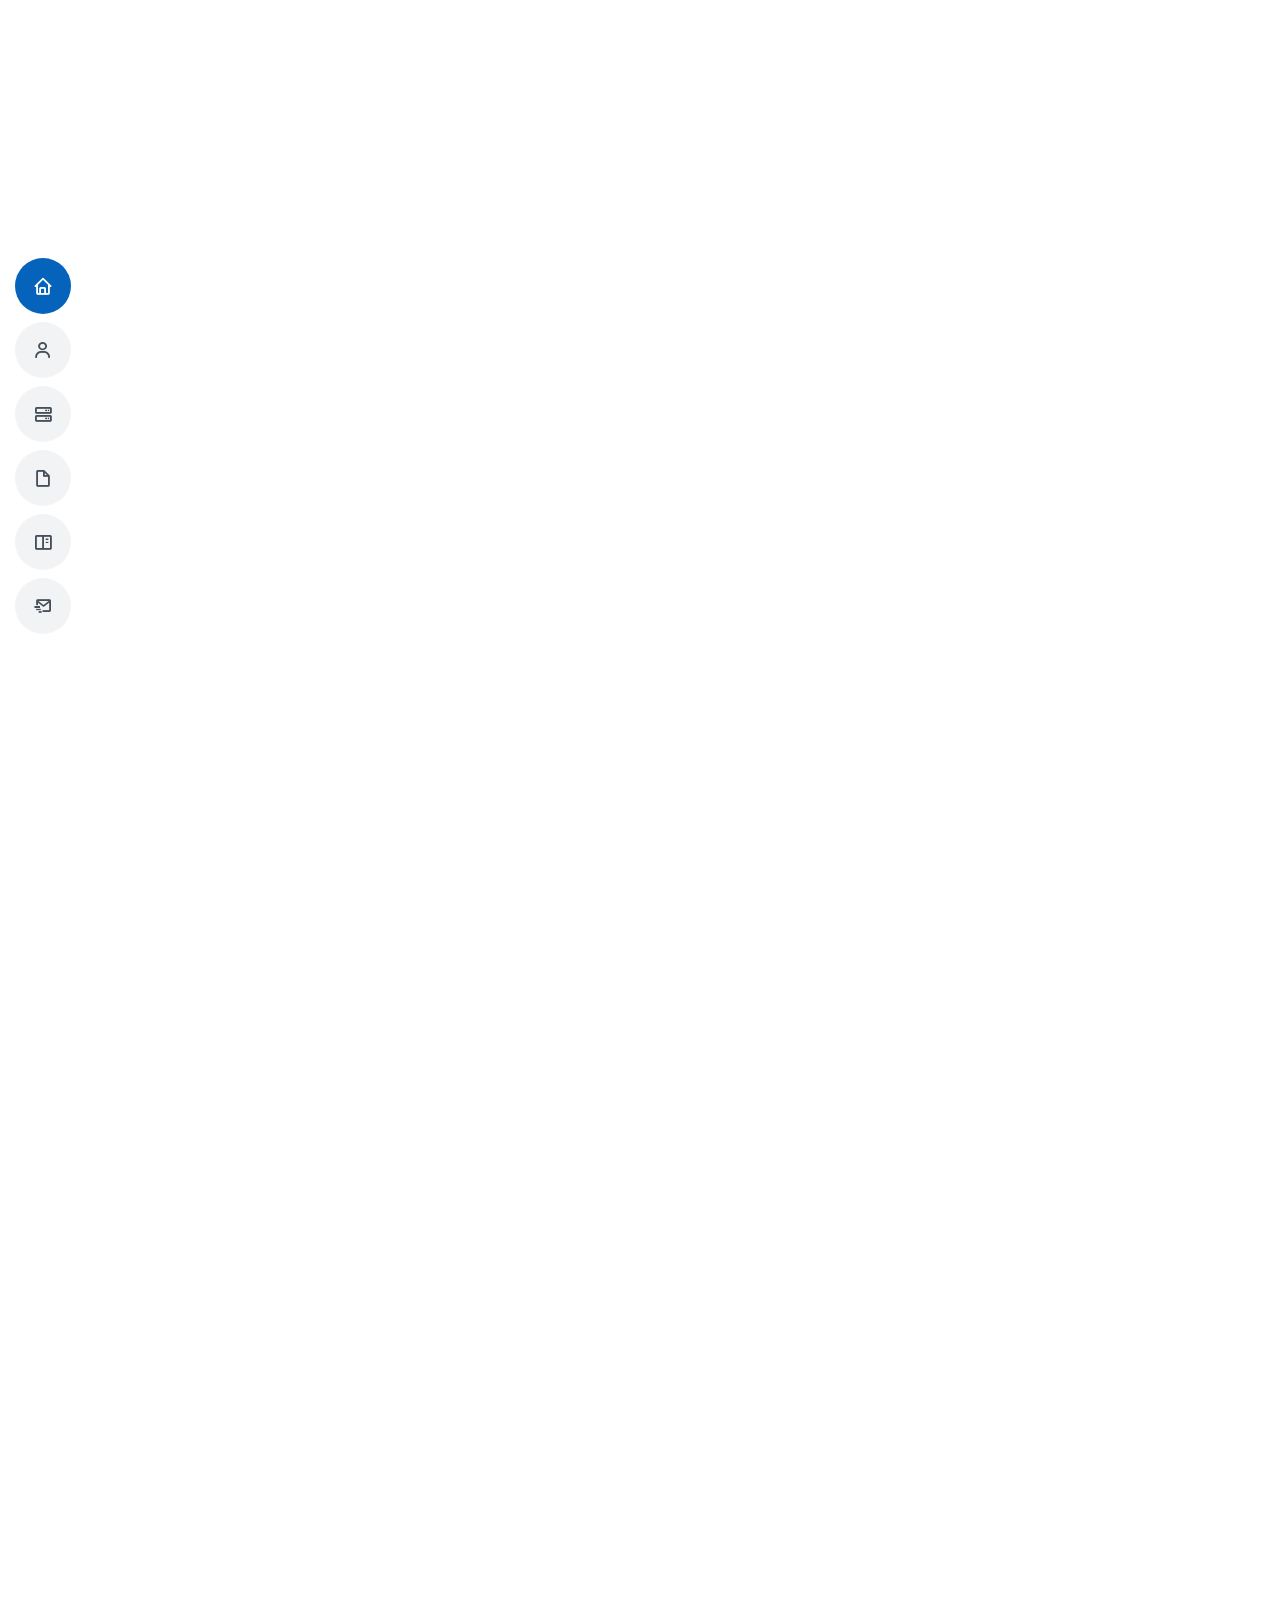
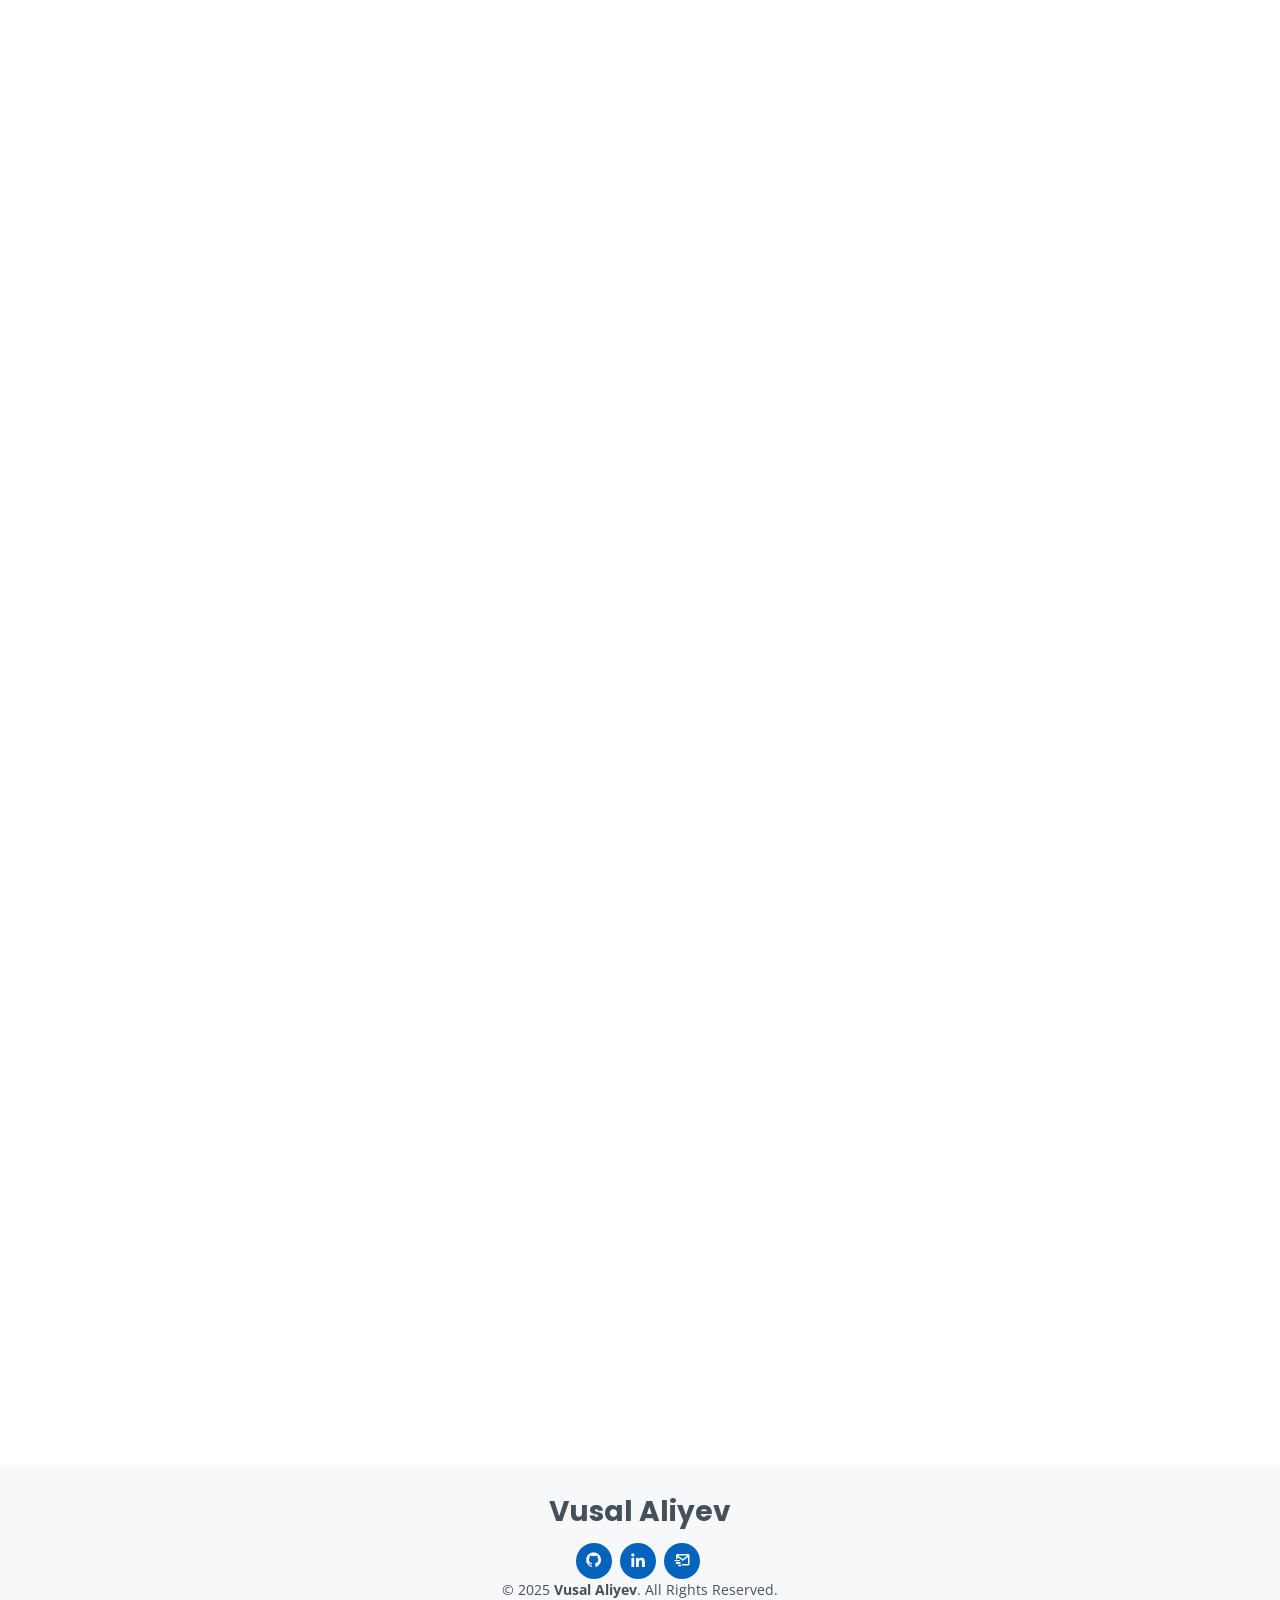
==== index.html @ 76541139 "prjocets added" ====
<!DOCTYPE html>
<html lang="en">

<head>
  <meta charset="utf-8" />
  <meta name="viewport" content="width=device-width, initial-scale=1" />

  <title>Vusal Aliyev — Portfolio</title>
  <meta name="description" content="Personal portfolio of Vusal Aliyev: projects, skills, resume, and contact." />
  <meta name="keywords" content="Portfolio, Data Analyst, Power BI, Python, SQL, Bamberg" />

  <!-- Open Graph -->
  <meta property="og:title" content="Vusal Aliyev — Portfolio" />
  <meta property="og:description" content="Projects, skills, resume & contact." />
  <meta property="og:type" content="website" />
  <meta property="og:url" content="https://aliyev-vusal.github.io/" />
  <meta property="og:image" content="assets/img/og-image.png" />

  <!-- Favicons -->
  <link rel="icon" href="assets/img/favicon-32x32.png" type="image/png">

  <!-- Google Fonts -->
  <link
    href="https://fonts.googleapis.com/css2?family=Open+Sans:wght@300;400;600;700&family=Raleway:wght@400;600;700&family=Poppins:wght@400;600;700&display=swap"
    rel="stylesheet">

  <!-- Vendor CSS (CDN) -->
  <link rel="stylesheet" href="https://cdn.jsdelivr.net/npm/bootstrap@4.6.2/dist/css/bootstrap.min.css">
  <link rel="stylesheet" href="https://cdn.jsdelivr.net/npm/boxicons@2.1.4/css/boxicons.min.css">
  <link rel="stylesheet" href="https://cdn.jsdelivr.net/npm/aos@2.3.4/dist/aos.css">
  <script src="https://code.iconify.design/2/2.1.0/iconify.min.js"></script>

  <!-- Main CSS -->
  <link rel="stylesheet" href="assets/css/style.css">
</head>

<body>

  <!-- Mobile nav toggle -->
  <button type="button" class="mobile-nav-toggle d-xl-none" aria-label="Toggle navigation">
    <i class="bx bx-menu"></i>
  </button>

  <!-- Header -->
  <header id="header" class="d-flex flex-column justify-content-center">
    <nav class="nav-menu">
      <ul>
        <li class="active"><a href="#hero"><i class="bx bx-home"></i><span>Home</span></a></li>
        <li><a href="#about"><i class="bx bx-user"></i><span>About</span></a></li>
        <li><a href="#skills"><i class="bx bx-server"></i><span>Skills</span></a></li>
        <li><a href="#resume"><i class="bx bx-file-blank"></i><span>Resume</span></a></li>
        <li><a href="#projects"><i class="bx bx-book-content"></i><span>Projects</span></a></li>
        <li><a href="#contact"><i class="bx bx-mail-send"></i><span>Contact</span></a></li>
      </ul>
    </nav>
  </header>

  <!-- Hero -->
  <section id="hero" class="d-flex flex-column justify-content-center">
    <div class="container" data-aos="zoom-in" data-aos-delay="40">
      <h1>Vusal Aliyev</h1>
      <p><span class="typed" data-typed-items="Data Analyst, BI Developer, Data Engineering"></span></p>

      <div class="social-links">
        <a href="https://github.com/aliyev-vusal" target="_blank" rel="noopener" class="github" aria-label="GitHub">
          <i class="bx bxl-github"></i>
        </a>
        <a href="https://www.linkedin.com/in/vusal-aliyev2/" target="_blank" rel="noopener" class="linkedin"
          aria-label="LinkedIn">
          <i class="bx bxl-linkedin"></i>
        </a>
        <a href="mailto:vusal.aliyev2@outlook.com" class="gmail" aria-label="Email">
          <i class="bx bx-mail-send"></i>
        </a>

        <!-- ResearchGate via Iconify -->
        <a href="https://www.researchgate.net/profile/Vusal-Aliyev-2" target="_blank" rel="noopener"
          class="researchgate" aria-label="ResearchGate">
          <span class="iconify-inline" data-icon="fa-brands:researchgate" data-width="24" data-height="24"></span>
        </a>
      </div>

      <!-- 
      <div class="mt-4">
        <a href="assets/doc/CV-Vusal_Aliyev.pdf" class="btn btn-outline-primary mb-2 rounded-pill" target="_blank" rel="noopener">
          <i class="bx bxs-download"></i> Download Resume
        </a>
      </div>
      -->
    </div>
  </section>

  <main id="main">

    <!-- About -->
    <section id="about" class="about">
      <div class="container" data-aos="fade-up">
        <div class="section-title">
          <h2>About</h2>
        </div>

        <div class="row mt-md-5">
          <div class="col-lg-4">
            <img src="assets/img/profile.png" class="img-fluid img-thumbnail shadow-lg" alt="Profile photo"
              loading="lazy">
          </div>

          <div class="col-lg-8 pt-4 pt-lg-0 content">
            <h3>BI & Data Engineer / Analyst</h3>
            <p class="mt-3">
              Solution-oriented data professional with experience across BI engineering, data engineering, and
              analytics. Skilled in designing data models, building automated ETL/ELT pipelines, and developing scalable
              lakehouse architectures using Microsoft Fabric (Lakehouse, Dataflows, Pipelines). Proficient in Power BI,
              SQL, and Python, with strong knowledge of IoT concepts and system connectivity. Adept at integrating
              operational and IoT data into unified analytical environments and transforming complex datasets into
              actionable insights. Strong communication skills in German and English.
            </p>

            <div class="row mt-3">
              <div class="col-lg-6">
                <ul>
                  <li><i class="bx bx-right-arrow"></i><strong>Email:</strong> <a
                      href="mailto:vusal.aliyev2@outlook.com">vusal.aliyev2@outlook.com</a></li>
                  <li><i class="bx bx-right-arrow"></i><strong>Website:</strong> <a
                      href="https://aliyev-vusal.github.io" target="_blank" rel="noopener">aliyev-vusal.github.io</a>
                  </li>
                  <li><i class="bx bx-right-arrow"></i><strong>LinkedIn:</strong> <a
                      href="https://www.linkedin.com/in/vusal-aliyev2/" target="_blank"
                      rel="noopener">linkedin.com/in/vusal-aliyev2</a></li>
                </ul>
              </div>
              <div class="col-lg-6">
                <ul>
                  <li><i class="bx bx-right-arrow"></i><strong>City:</strong> Bamberg, Germany</li>
                  <li><i class="bx bx-right-arrow"></i><strong>Degree:</strong> M.Sc. International Information Systems
                    Management</li>
                </ul>
              </div>
            </div>

          </div>
        </div>

      </div>
    </section>

    <!-- Skills -->
    <section id="skills" class="skills">
      <div class="container" data-aos="fade-up">
        <div class="section-title">
          <h2>Skills</h2>
        </div>

        <h4 class="mt-4">Programming Languages</h4>
        <div class="skills-grid">
          <div><img src="https://cdn.jsdelivr.net/gh/devicons/devicon/icons/python/python-original.svg" alt="Python">
            <p>Python</p>
          </div>
          <div><img src="assets/img/R.jpeg" alt="R">
            <p>R</p>
          </div>
          <div><img src="https://cdn.jsdelivr.net/gh/devicons/devicon/icons/javascript/javascript-original.svg"
              alt="JavaScript">
            <p>JavaScript</p>
          </div>
          <div><img src="https://cdn.jsdelivr.net/gh/devicons/devicon/icons/html5/html5-original.svg" alt="HTML">
            <p>HTML</p>
          </div>
          <div><img src="https://cdn.jsdelivr.net/gh/devicons/devicon/icons/css3/css3-original.svg" alt="CSS">
            <p>CSS</p>
          </div>
          <div><img src="assets/img/Kusto.svg" alt="KSQL">
            <p>KSQL</p>
          </div>
        </div>

        <h4 class="mt-5">Frameworks &amp; Tools</h4>
        <div class="skills-grid">
          <div><img src="assets/img/Power-BI.png" alt="Power BI">
            <p>Power BI</p>
          </div>
          <div><img src="assets/img/fabric.png" alt="Fabric">
            <p>Microsoft Fabric</p>
          </div>
          <div><img src="assets/img/sql_database.png" alt="sql_database">
            <p>SQL Database</p>
          </div>
          <div><img src="assets/img/Tableau.png" alt="Tableau">
            <p>Tableau</p>
          </div>
          <div><img src="assets/img/Qlik_Logo.svg" alt="Qlik">
            <p>Qlik</p>
          </div>
          <div><img src="assets/img/Apache Airflow.png" alt="Airflow">
            <p>Apache Airflow</p>
          </div>
          <div><img src="assets/img/icons8-apache-spark-48.png" alt="Spark">
            <p>Spark</p>
          </div>
          <div><img src="assets/img/data_factory.png" alt="Data factory">
            <p>Data factory</p>
          </div>
          <div><img src="assets/img/one_lake.png" alt="one lake">
            <p>One Lake</p>
          </div>
          <div><img src="assets/img/data_warehouse.png" alt="data_warehouse">
            <p>Data Warehouse</p>
          </div>
          <div><img src="assets/img/dataflow.png" alt="dataflow">
            <p>Dataflow</p>
          </div>
          <div><img src="assets/img/Excel.png" alt="Excel">
            <p>Excel</p>
          </div>
          <div><img src="assets/img/TYPO3.png" alt="TYPO3">
            <p>TYPO3</p>
          </div>
          <div><img src="assets/img/Visual_Studio_Code.png" alt="VS Code">
            <p>VS Code</p>
          </div>
          <div><img src="https://cdn.jsdelivr.net/gh/devicons/devicon/icons/mysql/mysql-original.svg" alt="MySQL">
            <p>MySQL</p>
          </div>
          <div><img src="assets/img/SSMS_21_icon.png" alt="SSMS">
            <p>SSMS</p>
          </div>
          <div><img src="https://cdn.jsdelivr.net/gh/devicons/devicon/icons/git/git-original.svg" alt="Git">
            <p>Git</p>
          </div>
          <div><img src="https://cdn.jsdelivr.net/gh/devicons/devicon/icons/googlecolab/googlecolab-original.svg"
              alt="Google Colab">
            <p>Google Colab</p>
          </div>
          <div><img src="https://cdn.jsdelivr.net/gh/devicons/devicon/icons/jupyter/jupyter-original.svg"
              alt="Jupyter Notebook">
            <p>Jupyter Notebook</p>
          </div>
          <div><img src="https://cdn.jsdelivr.net/gh/devicons/devicon/icons/numpy/numpy-original.svg" alt="NumPy">
            <p>NumPy</p>
          </div>
          <div><img src="assets/img/docker-logo-blue.png" alt="docker">
            <p>Docker</p>
          </div>
        </div>

        <h4 class="mt-5">Operating Systems</h4>
        <div class="skills-grid">
          <div><img src="https://cdn.jsdelivr.net/gh/devicons/devicon/icons/apple/apple-original.svg" alt="macOS">
            <p>macOS</p>
          </div>
          <div><img src="https://cdn.jsdelivr.net/gh/devicons/devicon/icons/linux/linux-original.svg" alt="Linux">
            <p>Linux</p>
          </div>
          <div><img src="https://cdn.jsdelivr.net/gh/devicons/devicon/icons/windows8/windows8-original.svg"
              alt="Windows">
            <p>Windows</p>
          </div>
        </div>

      </div>
    </section>

    <!-- Resume -->
    <section id="resume" class="resume">
      <div class="container" data-aos="fade-up">
        <div class="section-title">
          <h2>Resume</h2>
        </div>

        <div class="row">

          <!-- Work Experience -->
          <div class="col-lg-6">
            <h3 class="resume-title">Work Experience</h3>

            <div class="resume-item">
              <h4>Industrial Engineering Intern — AKIPAS Project</h4>
              <h5>May 2025 – Present</h5>
              <p class="font-italic">Rogers Corporation (AES – Advanced Electronics Solutions), Eschenbach i.d. OPf,
                Germany</p>
              <ul>
                <li>Working on the research project “AKIPAS – Augmented AI modules for production assistance systems in
                  integrated manufacturing of metallized ceramic substrates for power electronics.”</li>
                <li>Acquired and cleaned data from primary and secondary sources for analytics and AI use cases.</li>
                <li>Built and maintained a DBMS; migrated existing production data into the new system.</li>
                <li>Created dashboards and data evaluations to support production optimization.</li>
                <li>Operationalized process models in a data science context and documented best practices.</li>
                <li>Derived optimization recommendations using statistical methods and presented findings to
                  stakeholders.</li>
              </ul>
            </div>

            <div class="resume-item">
              <h4>Research Assistant</h4>
              <h5>Mar 2023 – Present</h5>
              <p class="font-italic">Otto-Friedrich-Universität Bamberg, Bamberg, Germany</p>
              <ul>
                <li>Supported academic research projects with data analysis.</li>
                <li>Developed and optimized databases to ensure accurate research datasets.</li>
                <li>Applied statistical analysis, data visualization, and process optimization techniques.</li>
                <li>Assisted in preparing academic publications and internal reporting.</li>
                <li>Worked with programming tools (Python, R) and IT project management tasks.</li>
              </ul>
            </div>

            <div class="resume-item">
              <h4>Working Student — Digitalization &amp; IT</h4>
              <h5>Mar 2024 – Mar 2025</h5>
              <p class="font-italic">Schaeffler Technologies, Herzogenaurach, Germany</p>
              <ul>
                <li>Part of the Connectivity &amp; Process Control Solutions team in Industrial Engineering.</li>
                <li>Contributed to digitalization and Industry 4.0 initiatives by integrating IT/OT systems.</li>
                <li>Designed and standardized dashboards using Power BI and Python.</li>
                <li>Improved data management processes and reporting workflows.</li>
                <li>Collaborated with cross-functional teams to implement digital solutions in production.</li>
              </ul>
            </div>

            <div class="resume-item">
              <h4>Working Student — DigiOps for Digital &amp; Automation</h4>
              <h5>Feb 2023 – Mar 2024</h5>
              <p class="font-italic">Siemens Healthineers, Forchheim, Germany</p>
              <ul>
                <li>Supported the DigiOps for Digital &amp; Automation departments (Service Sales &amp; Transformation).
                </li>
                <li>Created dashboards and automated reports using Power BI, Excel (Pivot, VBA), and SAP.</li>
                <li>Performed statistical analyses, variance reports, and ensured data accuracy and quality.</li>
                <li>Applied cloud computing and data integration for production transformation projects.</li>
                <li>Supported agile teams in digital projects, contributing to optimization initiatives.</li>
              </ul>
            </div>

            <div class="resume-item">
              <h4>Data Quality Analyst</h4>
              <h5>Jan 2017 – Oct 2019</h5>
              <p class="font-italic">State Statistical Committee of Azerbaijan Republic, Baku, Azerbaijan</p>
              <ul>
                <li>Collected, validated, and analyzed service statistics data at a national level.</li>
                <li>Designed and maintained databases for reliable statistical reporting.</li>
                <li>Conducted quality assurance and identified inconsistencies in large datasets.</li>
                <li>Prepared statistical reports for government and stakeholders.</li>
                <li>Ensured compliance with international standards of data management and reporting.</li>
              </ul>
            </div>

            <div class="resume-item">
              <h4>Intern</h4>
              <h5>Jun 2015 – Jul 2016</h5>
              <p class="font-italic">Amrahbank, Goranboy District, Azerbaijan</p>
              <ul>
                <li>Assisted in business operations and financial data handling.</li>
                <li>Worked with Temenos T24 banking software for data entry and reporting.</li>
                <li>Supported branch staff in account management and customer service processes.</li>
                <li>Gained initial exposure to financial IT systems and reporting tools.</li>
              </ul>
            </div>
          </div>

          <!-- Education & Certifications -->
          <div class="col-lg-6">
            <h3 class="resume-title">Education</h3>

            <div class="resume-item">
              <h4>M.Sc. International Information Systems Management</h4>
              <h5>Oct 2023 – Oct 2025 (expected)</h5>
              <p class="font-italic">Otto-Friedrich-Universität Bamberg, Germany</p>
              <ul>
                <li>Master’s degree focused on Information Systems, Data Science, and Business Intelligence.</li>
                <li>Skills: Experimental Design, Business Intelligence, Python, R, Optimization, Project Planning, Cloud
                  Computing, Git.</li>
                <li>Developed competencies in Data Science, Project Management, Databases, and Management.</li>
              </ul>
            </div>

            <div class="resume-item">
              <h4>B.Sc. Information Systems</h4>
              <h5>Oct 2021 – Oct 2023</h5>
              <p class="font-italic">Otto-Friedrich-Universität Bamberg, Germany</p>
              <ul>
                <li>Applied knowledge in Databases, Programming, Cloud Computing, and Optimization.</li>
                <li>Strengthened skills in English, Data Analysis, and Project Management.</li>
              </ul>
            </div>

            <div class="resume-item">
              <h4>B.Sc. Economics</h4>
              <h5>Oct 2009 – Jun 2013</h5>
              <p class="font-italic">Azerbaijan State University of Economics (UNEC), Baku, Azerbaijan</p>
              <ul>
                <li>Bachelor’s degree in Economics with a focus on Management and Business Processes.</li>
                <li>Developed foundation in economic analysis, statistics, and organizational management.</li>
              </ul>
            </div>

            <h3 class="resume-title">Certifications</h3>
            <ul class="cert-list">
              <li>
                <a href="https://learn.microsoft.com/en-us/users/aliyevvusalsphzadp2-9647/credentials/9282d54b6d4c7883?ref=https%3A%2F%2Fwww.linkedin.com%2F"
                  target="_blank" rel="noopener">
                  <img src="assets/img/ms_fabric_data_16_color.png" alt="Fabric Data Engineer Associate">
                  Microsoft Certified: Fabric Data Engineer Associate
                  <i class="bx bx-link-external" aria-hidden="true"></i>
                </a>
                <small>Issued Dec 2025 • Credential ID: 9282D54B6D4C7883 • Skills: Microsoft Fabric, Data Engineering,
                  Data Pipelines, ETL, Data Integration, Lakehouse, Data Warehousing, SQL, Big Data, Cloud Data
                  Platforms</small>
              </li>

              <li>
                <a href="https://learn.microsoft.com/api/credentials/share/en-us/AliyevVusalSPHZADP2-9647/B5755D0006DA82F2?sharingId"
                  target="_blank" rel="noopener">
                  <img src="assets/img/Power-BI.png" alt="Microsoft Power BI">
                  Microsoft Certified: Power BI Data Analyst Associate
                  <i class="bx bx-link-external" aria-hidden="true"></i>
                </a>
                <small>Issued Feb 2025 • Credential ID: B5755D0006DA82F2 • Skills: Power BI, Data Analysis, Data
                  Visualization, DAX, Power Query, Data Modeling, Business Intelligence (BI), Dashboard Design,
                  Reporting, KPIs</small>
              </li>

              <li>
                <a href="assets/img/COIN_MIT.png" target="_blank" rel="noopener">
                  <img src="assets/img/MIT.png" alt="MIT">
                  Mindreading with AI — Collaborative Innovation Networks (MIT)
                  <i class="bx bx-link-external" aria-hidden="true"></i>
                </a>
                <small>Issued Aug 2024 • Skills: Project Management, Data Visualization, Statistical Analysis</small>
              </li>

              <li>
                <a href="https://www.linkedin.com/learning/certificates/9d0ba215ceec274bfbbc506a39f2e987028486490db319b8c12f96b65a8b267e?lipi=urn%3Ali%3Apage%3Ad_flagship3_profile_view_base_certifications_details%3BppDLTpEzS0CmPOYWOoq4GQ%3D%3D"
                  target="_blank" rel="noopener">
                  <img src="https://cdn.simpleicons.org/atlassian" alt="Atlassian">
                  Atlassian Agile Project Management — Professional Certificate
                  <i class="bx bx-link-external" aria-hidden="true"></i>
                </a>
                <small>Issued Feb 2025 • Skills: Scrum, Agile Testing, Project Planning, Jira</small>
              </li>

              <li>
                <a href="https://www.linkedin.com/learning/certificates/acb95663f021f99014b0bc1a71b429fe86786bf49c20177e24b1cc5374368e8b"
                  target="_blank" rel="noopener">
                  <img src="https://cdn.simpleicons.org/atlassian" alt="Atlassian">
                  Atlassian IT Service Management (ITSM) — Professional Certificate
                  <i class="bx bx-link-external" aria-hidden="true"></i>
                </a>
                <small>Issued Feb 2025 • Skills: ITSM, Monitoring, Change Management</small>
              </li>

              <li>
                <a href="https://www.linkedin.com/learning/certificates/8e7c91c36be967b4b7b3907fa7486a6794d6b7fba1ac239ffc87f35710486c0a?lipi=urn%3Ali%3Apage%3Ad_flagship3_profile_view_base_certifications_details%3BnkkXS0DzS4%2BBx9Vt7FqKiw%3D%3D"
                  target="_blank" rel="noopener">
                  <img src="https://cdn.simpleicons.org/apacheairflow" alt="Astronomer/Airflow">
                  Data Engineering Foundations — Professional Certificate (Astronomer)
                  <i class="bx bx-link-external" aria-hidden="true"></i>
                </a>
                <small>Issued Feb 2025 • Skills: Data Engineering, SQL, Warehousing, Governance</small>
              </li>

              <li>
                <a href="https://www.linkedin.com/learning/certificates/d27105fcb7ea94899468b8260950bd89610b49480e5d3cbb4405a239720595b9"
                  target="_blank" rel="noopener">
                  <img src="https://cdn.simpleicons.org/docker" alt="Docker">
                  Docker Foundations — Professional Certificate
                  <i class="bx bx-link-external" aria-hidden="true"></i>
                </a>
                <small>Issued Feb 2025 • Skills: Docker Products, Containerization</small>
              </li>

              <li>
                <a href="https://www.linkedin.com/learning/certificates/b5138addabf82b02e50d4fd432c8fc225c0d57a6b444c676f9f7eba396be2a5b?lipi=urn%3Ali%3Apage%3Ad_flagship3_profile_view_base_certifications_details%3B1BfePP6yRCGHVgQv%2FFicIQ%3D%3D"
                  target="_blank" rel="noopener">
                  <img src="https://cdn.simpleicons.org/dbeaver" alt="DBeaver">
                  DBeaver — Certificate of Completion
                  <i class="bx bx-link-external" aria-hidden="true"></i>
                </a>
                <small>Skills: Databases, DBeaver</small>
              </li>

            </ul>

          </div>
        </div>
      </div>
    </section>

    <!-- Projects (UPDATED with sliders) -->
    <section id="projects" class="portfolio">
      <div class="container" data-aos="fade-up">
        <div class="section-title">
          <h2>Projects</h2>
        </div>

        <div class="row portfolio-container" data-aos="fade-up" data-aos-delay="200">

          <!-- Project 1 -->
          <div class="col-lg-4 col-md-6 portfolio-item">
            <div class="portfolio-wrap">

              <div id="project1Carousel" class="carousel slide" data-ride="carousel">
                <div class="carousel-inner">
                  <div class="carousel-item active">
                    <img src="assets/img/Projects_pictures/WIAI_Uberblick.png" class="img-fluid img-thumbnail" alt="WIAI Project image 1"
                      loading="lazy">
                  </div>
                  <div class="carousel-item">
                    <img src="assets/img/Projects_pictures/Studierenden_Entwicklung.png"
                      class="img-fluid img-thumbnail" alt="WIAI Project image 2" loading="lazy">
                  </div>
                   <div class="carousel-item">
                    <img src="assets/img/Projects_pictures/Abschlussanlyse.png"
                      class="img-fluid img-thumbnail" alt="WIAI Project image 2" loading="lazy">
                  </div>
                   <div class="carousel-item">
                    <img src="assets/img/Projects_pictures/Statistischen_Visio.png"
                      class="img-fluid img-thumbnail" alt="WIAI Project image 2" loading="lazy">
                  </div>
                  
                </div>

                <a class="carousel-control-prev" href="#project1Carousel" role="button" data-slide="prev"
                  aria-label="Previous">
                  <span class="carousel-control-prev-icon" aria-hidden="true"></span>
                </a>
                <a class="carousel-control-next" href="#project1Carousel" role="button" data-slide="next"
                  aria-label="Next">
                  <span class="carousel-control-next-icon" aria-hidden="true"></span>
                </a>
              </div>

              <div class="portfolio-info">
                <a href="https://github.com/aliyevvusal" target="_blank" rel="noopener">WIAI Project</a>
                <div class="portfolio-links">
                  <a href="assets/img/Projects_pictures/WIAI_Uberblick.png" title="Preview"><i class="bx bx-plus"></i></a>
                  <a href="assets/img/Projects_pictures/Studierenden_Entwicklung.png" title="Preview"><i class="bx bx-plus"></i></a>
                  <a href="assets/img/Projects_pictures/Abschlussanlyse.png" title="Preview"><i class="bx bx-plus"></i></a>
                  <a href="assets/img/Projects_pictures/Statistischen_Visio.png" title="Preview"><i class="bx bx-plus"></i></a>
                </div>
              </div>

            </div>
          </div>

          <!-- Project 2 (placeholder – şəkilləri dəyiş) -->
          <div class="col-lg-4 col-md-6 portfolio-item">
            <div class="portfolio-wrap">

              <div id="project2Carousel" class="carousel slide" data-ride="carousel">
                <div class="carousel-inner">
                  <div class="carousel-item active">
                    <img src="assets/img/Projects_pictures/AKIPAS_1.png" class="img-fluid img-thumbnail" alt="Project 2 image 1"
                      loading="lazy">
                  </div>
                  <div class="carousel-item">
                    <img src="assets/img/Projects_pictures/AKIPAS_2.png" class="img-fluid img-thumbnail" alt="Project 2 image 2"
                      loading="lazy">
                  </div>
                  <div class="carousel-item">
                    <img src="assets/img/Projects_pictures/AKIPAS_3.png" class="img-fluid img-thumbnail" alt="Project 2 image 3"
                      loading="lazy">
                  </div>
                </div>

                <a class="carousel-control-prev" href="#project2Carousel" role="button" data-slide="prev"
                  aria-label="Previous">
                  <span class="carousel-control-prev-icon" aria-hidden="true"></span>
                </a>
                <a class="carousel-control-next" href="#project2Carousel" role="button" data-slide="next"
                  aria-label="Next">
                  <span class="carousel-control-next-icon" aria-hidden="true"></span>
                </a>
              </div>

              <div class="portfolio-info">
                <a href="https://github.com/aliyev-vusal" target="_blank" rel="noopener">AKIPAS</a>
               
                <div class="portfolio-links">
                    <a href="assets/img/Projects_pictures/AKIPAS_1.png" title="Preview"><i class="bx bx-plus"></i></a>
                    <a href="assets/img/Projects_pictures/AKIPAS_2.png" title="Preview"><i class="bx bx-plus"></i></a>
                    <a href="assets/img/Projects_pictures/AKIPAS_3.png" title="Preview"><i class="bx bx-plus"></i></a>    

                </div>
              </div>

            </div>
          </div>
        </div>
      </div>
    </section>

    <!-- Contact -->
    <section id="contact" class="contact">
      <div class="container" data-aos="fade-up">
        <div class="section-title">
          <h2>Contact</h2>
        </div>
        <p><a href="mailto:vusal.aliyev2@outlook.com"><i class="bx bx-mail-send"></i> vusal.aliyev2@outlook.com</a></p>
        <p><i class="bx bx-phone"></i> +49 1525 54501791</p>
        <p><a href="https://www.linkedin.com/in/vusal-aliyev2/" target="_blank" rel="noopener"><i
              class="bx bxl-linkedin"></i> LinkedIn</a></p>
        <p><a href="https://github.com/aliyev-vusal" target="_blank" rel="noopener"><i class="bx bxl-github"></i>
            GitHub</a></p>
      </div>
    </section>

  </main>

  <!-- Footer -->
  <footer id="footer">
    <div class="container">
      <h3>Vusal Aliyev</h3>
      <div class="social-links">
        <a href="https://github.com/xroqan" target="_blank" rel="noopener" class="github"><i
            class="bx bxl-github"></i></a>
        <a href="https://www.linkedin.com/in/vusal-aliyev2/" target="_blank" rel="noopener" class="linkedin"><i
            class="bx bxl-linkedin"></i></a>
        <a href="mailto:vusal.aliyev2@outlook.com" class="gmail"><i class="bx bx-mail-send"></i></a>
      </div>
      <div class="copyright">© 2025 <strong><span>Vusal Aliyev</span></strong>. All Rights Reserved.</div>
    </div>
  </footer>

  <a href="#" class="back-to-top"><i class="bx bx-up-arrow-alt"></i></a>
  <div id="preloader" aria-hidden="true"></div>

  <!-- Vendor JS (CDN) -->
  <script src="https://code.jquery.com/jquery-3.6.4.min.js"></script>
  <script src="https://cdn.jsdelivr.net/npm/jquery.easing@1.4.1/jquery.easing.min.js"></script>
  <script src="https://cdn.jsdelivr.net/npm/bootstrap@4.6.2/dist/js/bootstrap.bundle.min.js"></script>
  <script src="https://cdn.jsdelivr.net/npm/typed.js@2.0.12/lib/typed.min.js"></script>
  <script src="https://cdn.jsdelivr.net/npm/aos@2.3.4/dist/aos.js"></script>

  <!-- Main JS -->
  <script src="assets/js/main.js"></script>
</body>

</html>
---- assets/css/style.css ----
:root {
    --brand: #0563bb;
    --brand-2: #0678e3;
    --text: #45505b;
}


/* ========== Base ========== */

* {
    box-sizing: border-box;
}

html {
    scroll-behavior: smooth;
}

body {
    font-family: "Open Sans", sans-serif;
    color: #272829;
}

a {
    color: var(--brand);
}

a:hover {
    color: #067ded;
    text-decoration: none;
}

h1,
h2,
h3,
h4,
h5,
h6 {
    font-family: "Raleway", sans-serif;
}


/* ========== Back to top ========== */

.back-to-top {
    position: fixed;
    display: none;
    width: 40px;
    height: 40px;
    border-radius: 50px;
    right: 15px;
    bottom: 15px;
    background: var(--brand);
    color: #fff;
    z-index: 99999;
}

.back-to-top i {
    font-size: 24px;
    position: absolute;
    top: 7px;
    left: 8px;
}

.back-to-top:hover {
    background: var(--brand-2);
}


/* ========== Preloader ========== */

#preloader {
    position: fixed;
    inset: 0;
    z-index: 9999;
    overflow: hidden;
    background: #fff;
}

#preloader:before {
    content: "";
    position: fixed;
    top: calc(50% - 30px);
    left: calc(50% - 30px);
    width: 60px;
    height: 60px;
    border-radius: 50%;
    border: 6px solid var(--brand);
    border-top-color: #fff;
    border-bottom-color: #fff;
    animation: spin 1s linear infinite;
}

@keyframes spin {
    to {
        transform: rotate(360deg);
    }
}

@media (max-width:768px) {
    [data-aos-delay] {
        transition-delay: 0s !important;
    }
}


/* ========== Header/Nav ========== */

#header {
    position: fixed;
    top: 0;
    left: 0;
    bottom: 0;
    z-index: 9997;
    transition: .5s;
    padding: 15px;
    overflow-y: auto;
}

@media (max-width:992px) {
    #header {
        width: 300px;
        background: #fff;
        border-right: 1px solid #e6e9ec;
        left: -300px;
    }
}

@media (min-width:992px) {
    #main {
        margin-left: 100px;
    }
}

.nav-menu * {
    margin: 0;
    padding: 0;
    list-style: none;
}

.nav-menu>ul>li {
    white-space: nowrap;
}

.nav-menu a {
    display: flex;
    align-items: center;
    color: var(--text);
    padding: 10px 18px;
    margin-bottom: 8px;
    transition: .3s;
    font-size: 15px;
    border-radius: 50px;
    background: #f2f3f5;
    height: 56px;
    width: 100%;
    overflow: hidden;
}

.nav-menu a i {
    font-size: 20px;
}

.nav-menu a span {
    padding: 0 5px 0 7px;
    color: var(--text);
}

@media (min-width:992px) {
    .nav-menu a {
        width: 56px;
    }
    .nav-menu a span {
        display: none;
        color: #fff;
    }
}

.nav-menu a:hover,
.nav-menu .active>a,
.nav-menu li:hover>a {
    color: #fff;
    background: var(--brand);
}

.nav-menu a:hover span,
.nav-menu .active>a span,
.nav-menu li:hover>a span {
    color: #fff;
}

.nav-menu a:hover,
.nav-menu li:hover>a {
    width: 100%;
}

.nav-menu a:hover span,
.nav-menu li:hover>a span {
    display: block;
}


/* Mobile toggle */

.mobile-nav-toggle {
    position: fixed;
    right: 15px;
    top: 15px;
    z-index: 9998;
    border: 0;
    background: transparent;
    font-size: 24px;
    cursor: pointer;
}

.mobile-nav-active {
    overflow: hidden;
}

.mobile-nav-active #header {
    left: 0;
}


/* ========== Hero ========== */

#hero {
    width: 100%;
    height: 100vh;
    background: url("../img/Background\\ .jpeg") center center / cover no-repeat;
    position: relative;
}

@media (min-width:992px) {
    #hero {
        padding-left: 160px;
    }
}

#hero:before {
    content: "";
    position: absolute;
    inset: 0;
    background: rgba(255, 255, 255, .852);
}

#hero h1 {
    margin: 0;
    font-size: 64px;
    font-weight: 700;
    line-height: 56px;
    color: var(--text);
}

#hero p {
    color: var(--text);
    margin: 15px 0 0 0;
    font-size: 26px;
    font-family: "Poppins", sans-serif;
}

#hero p span {
    color: var(--brand);
    letter-spacing: 1px;
}

#hero .social-links {
    margin-top: 30px;
}

#hero .social-links a {
    font-size: 24px;
    display: inline-block;
    color: var(--text);
    line-height: 1;
    margin-right: 20px;
    transition: .3s;
}

#hero .social-links a:hover {
    color: var(--brand);
}

@media (max-width:992px) {
    #hero {
        text-align: center;
    }
    #hero h1 {
        font-size: 32px;
        line-height: 36px;
    }
    #hero p {
        margin-top: 10px;
        font-size: 20px;
        line-height: 24px;
    }
}


/* ========== Sections ========== */

section {
    padding: 60px 0;
    overflow: hidden;
}

.section-title {
    text-align: center;
    padding-bottom: 30px;
}

.section-title h2 {
    font-size: 32px;
    font-weight: 700;
    text-transform: uppercase;
    margin-bottom: 20px;
    padding-bottom: 20px;
    position: relative;
    color: var(--text);
}

.section-title h2::before {
    content: "";
    position: absolute;
    display: block;
    width: 120px;
    height: 1px;
    background: #ddd;
    bottom: 1px;
    left: calc(50% - 60px);
}

.section-title h2::after {
    content: "";
    position: absolute;
    display: block;
    width: 40px;
    height: 3px;
    background: var(--brand);
    bottom: 0;
    left: calc(50% - 20px);
}


/* ========== Skills grid ========== */

.skill {
    padding: 10px 0;
    margin: 0 0 6px 0;
    text-transform: capitalize;
    display: block;
    font-weight: 500;
    font-family: "Poppins", sans-serif;
    color: var(--text);
}

.skills-grid {
    display: grid;
    grid-template-columns: repeat(auto-fit, minmax(120px, 1fr));
    gap: 25px;
    margin-top: 20px;
    text-align: center;
}

.skills-grid img {
    width: 50px;
    height: 50px;
    object-fit: contain;
    margin-bottom: 8px;
}

.skills-grid p {
    font-size: 14px;
    margin: 0;
    font-weight: 500;
    color: #45505b;
}


/* Certifications list */

.cert-list {
    list-style: none;
    padding-left: 0;
    margin: 0 0 20px 0;
}

.cert-list li {
    margin: 0 0 14px 0;
}

.cert-list a {
    display: inline-flex;
    align-items: center;
    gap: 10px;
    font-weight: 600;
    color: var(--text);
}

.cert-list a:hover {
    color: var(--brand);
    text-decoration: none;
}

.cert-list img {
    width: 22px;
    height: 22px;
    object-fit: contain;
}

.cert-list small {
    display: block;
    color: #6b7785;
    margin-left: 32px;
}


/* ========== RESUME (timeline) ========== */

.resume .resume-title {
    font-size: 26px;
    font-weight: 700;
    margin: 20px 0;
    color: var(--text);
}

.resume .resume-item {
    position: relative;
    padding: 0 0 20px 20px;
    /* mətnin xəttdən məsafəsi */
    margin-top: -2px;
    border-left: 2px solid var(--brand);
    /* soldakı düz xətt */
}

.resume .resume-item::before {
    content: "";
    position: absolute;
    top: 0;
    left: -9px;
    width: 16px;
    height: 16px;
    border-radius: 50%;
    background: #fff;
    border: 2px solid var(--brand);
    /* mavi dairə */
}

.resume .resume-item h4 {
    line-height: 18px;
    font-size: 18px;
    font-weight: 600;
    text-transform: uppercase;
    font-family: "Poppins", sans-serif;
    color: var(--brand);
    margin-bottom: 10px;
}

.resume .resume-item h5 {
    font-size: 16px;
    background: #f7f8f9;
    padding: 5px 15px;
    display: inline-block;
    font-weight: 600;
    margin-bottom: 10px;
    color: var(--text);
}

.resume .resume-item ul {
    padding-left: 20px;
    margin: 0;
}

.resume .resume-item ul li {
    padding-bottom: 10px;
}

.resume .resume-item:last-child {
    padding-bottom: 0;
}


/* ========== Portfolio (Projects) ========== */

.portfolio .portfolio-item {
    margin-bottom: 30px;
}

.portfolio .portfolio-wrap {
    position: relative;
    overflow: hidden;
    background: rgba(69, 80, 91, .08);
    border-radius: .5rem;
}

.portfolio .portfolio-wrap img {
    width: 100%;
    height: auto;
    display: block;
}

.portfolio .portfolio-info {
    text-align: center;
    padding: 12px;
}

.portfolio .portfolio-links a {
    color: var(--text);
    margin: 0 6px;
    font-size: 24px;
}

.portfolio .portfolio-links a:hover {
    color: var(--brand-2);
}


/* ========== Contact ========== */


/* (Bootstrap mətni istifadə edir, əlavə xüsusi stilə ehtiyac yoxdur) */


/* ========== Footer ========== */

#footer {
    background: #f7f8f9;
    color: var(--text);
    font-size: 14px;
    text-align: center;
    padding: 30px 0;
}

#footer h3 {
    font-size: 28px;
    font-weight: 700;
    font-family: "Poppins", sans-serif;
    margin: 0 0 15px 0;
}

#footer .social-links a {
    font-size: 18px;
    display: inline-block;
    background: var(--brand);
    color: #fff;
    line-height: 1;
    padding: 8px 0;
    margin-right: 4px;
    border-radius: 50%;
    text-align: center;
    width: 36px;
    height: 36px;
    transition: .3s;
}

#footer .social-links a:hover {
    background: var(--brand-2);
}
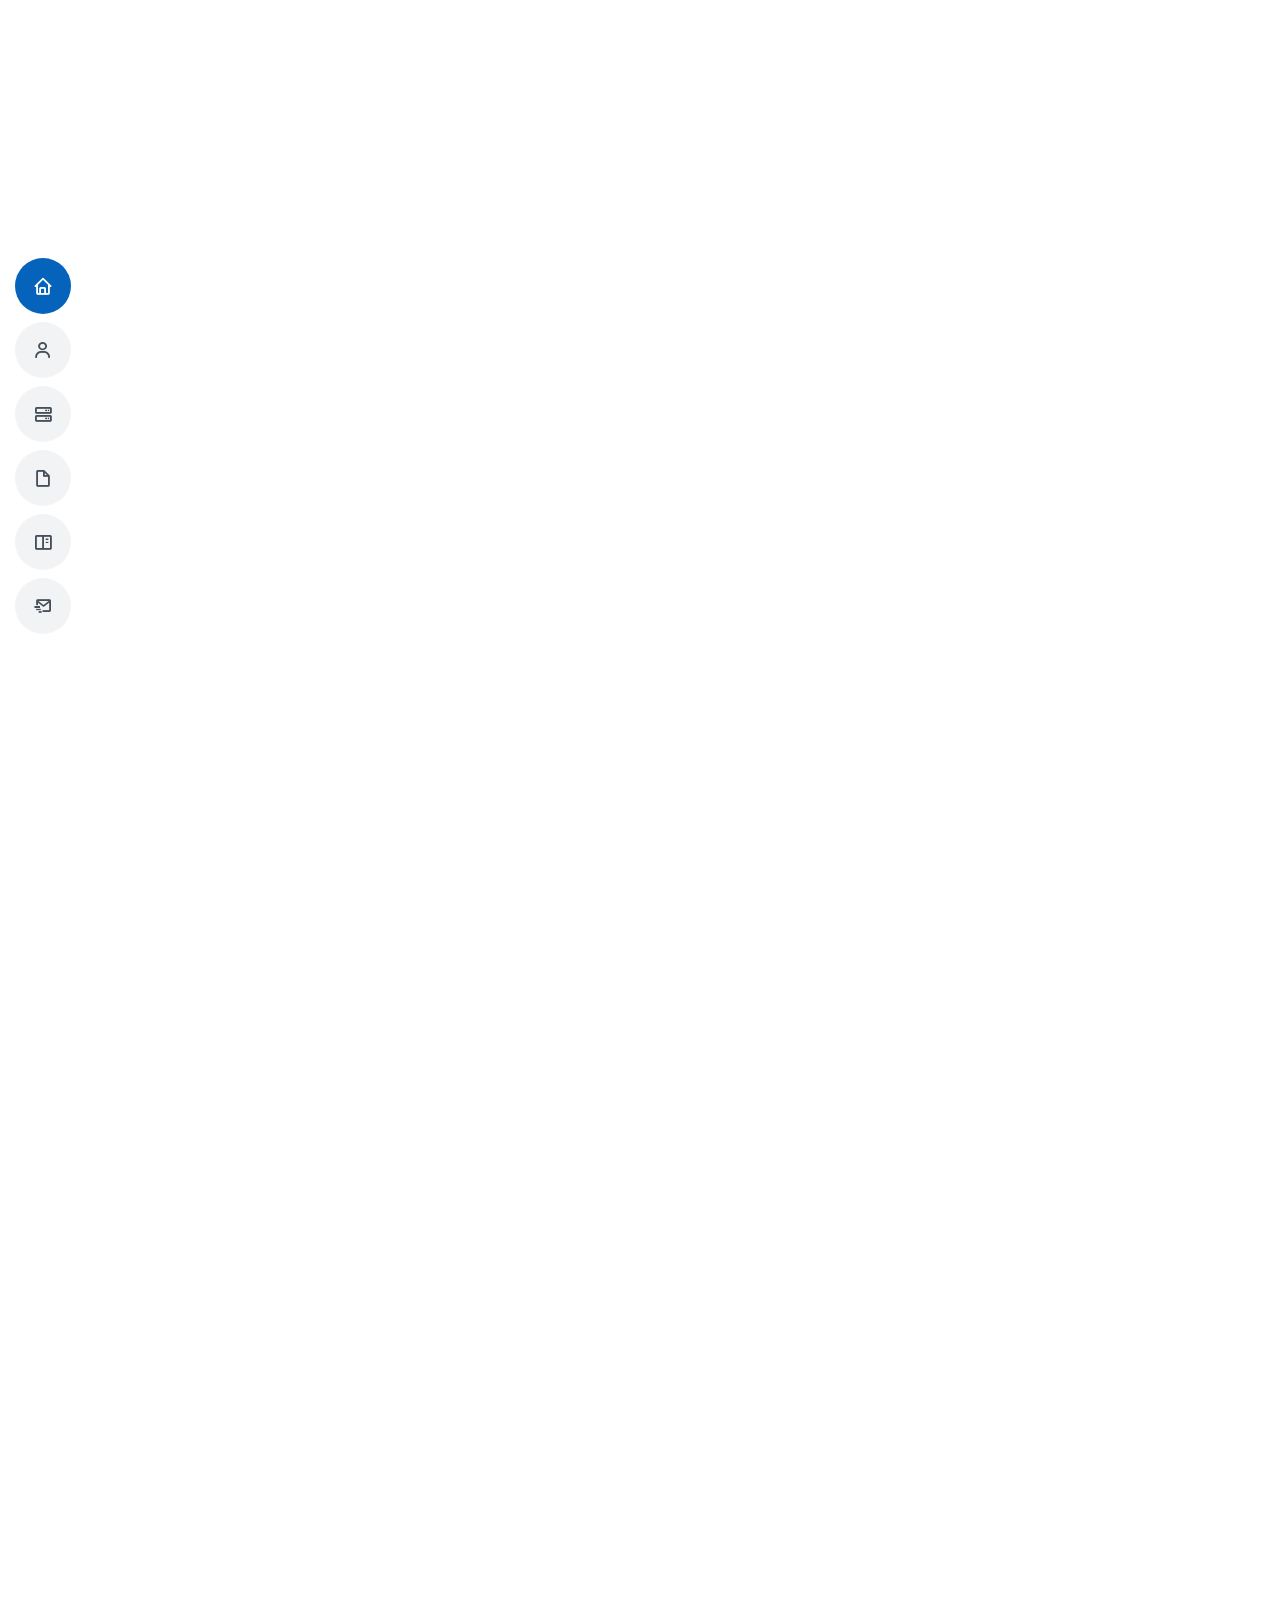
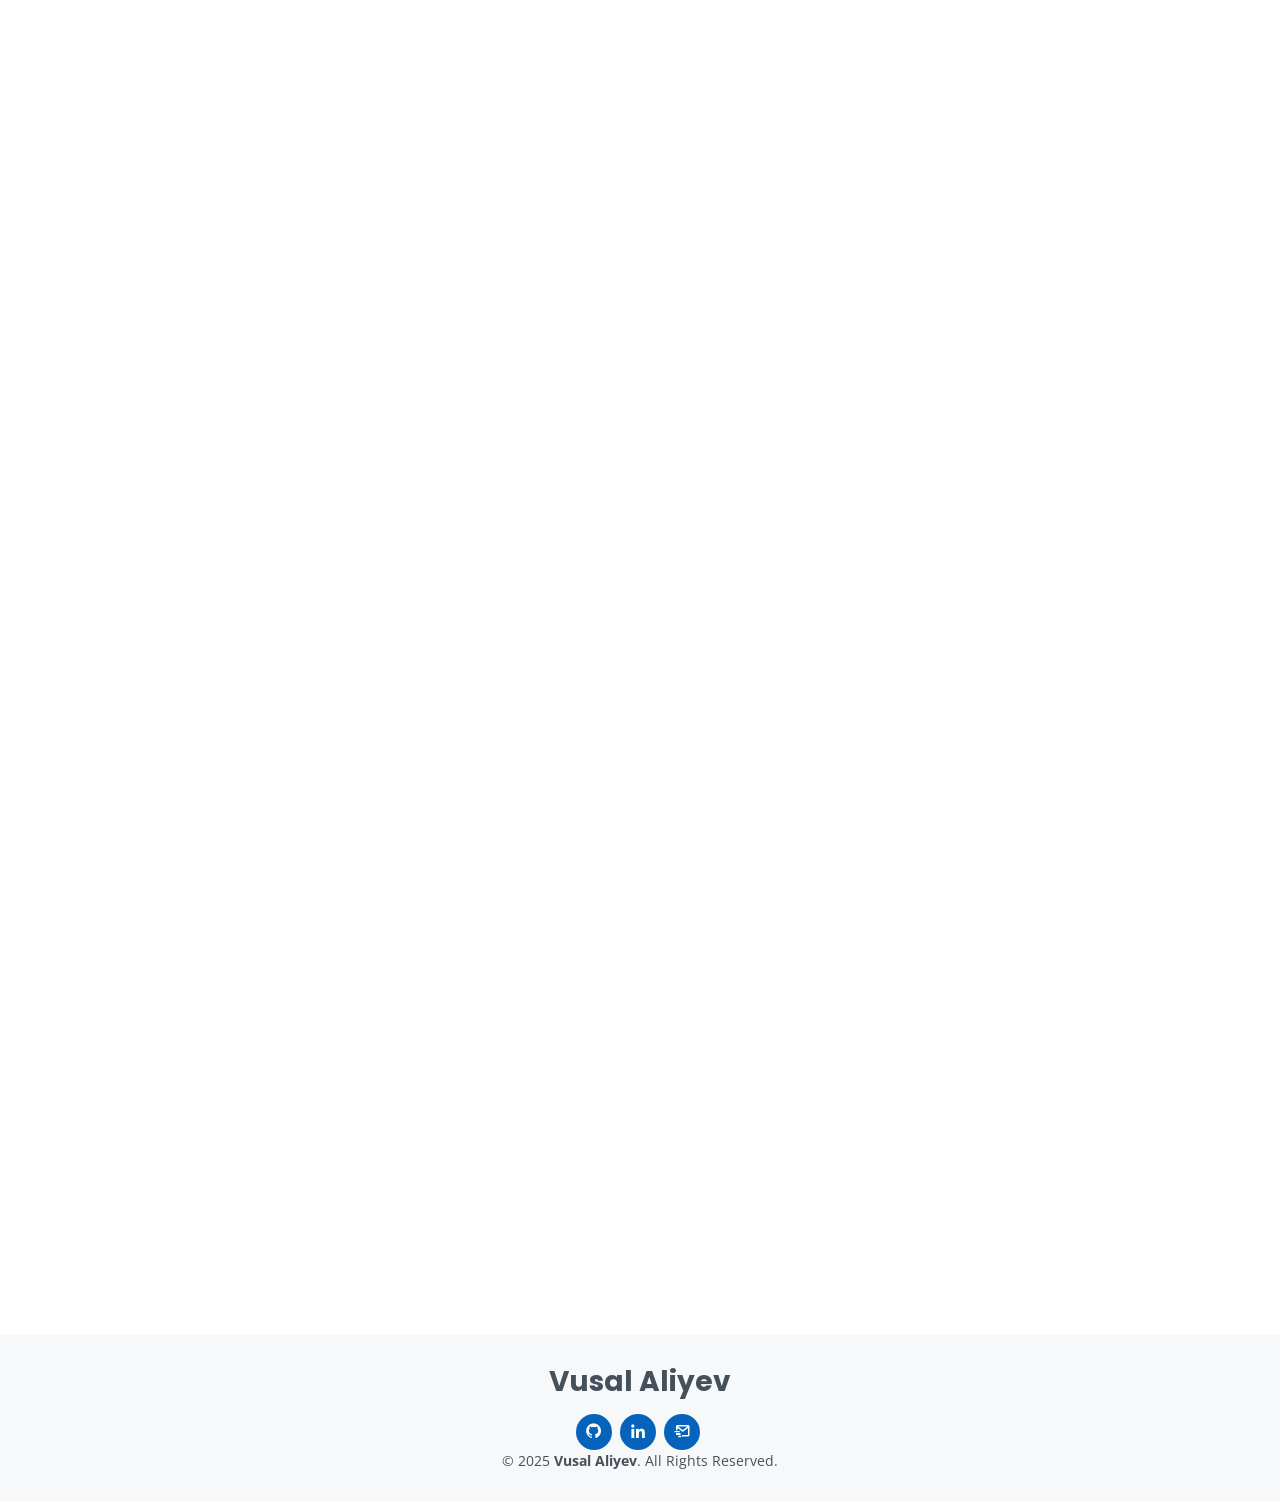
==== commit 9aa68398: "profil picture changed" ====
--- a/index.html
+++ b/index.html
@@ -101,7 +101,7 @@
 
         <div class="row mt-md-5">
           <div class="col-lg-4">
-            <img src="assets/img/profile.png" class="img-fluid img-thumbnail shadow-lg" alt="Profile photo"
+            <img src="assets/img/Linkedin_photo.jpeg" class="img-fluid img-thumbnail shadow-lg" alt="Profile photo"
               loading="lazy">
           </div>
 
@@ -541,7 +541,7 @@
             </div>
           </div>
 
-          <!-- Project 2 (placeholder – şəkilləri dəyiş) -->
+          <!-- Project 2 -->
           <div class="col-lg-4 col-md-6 portfolio-item">
             <div class="portfolio-wrap">
 
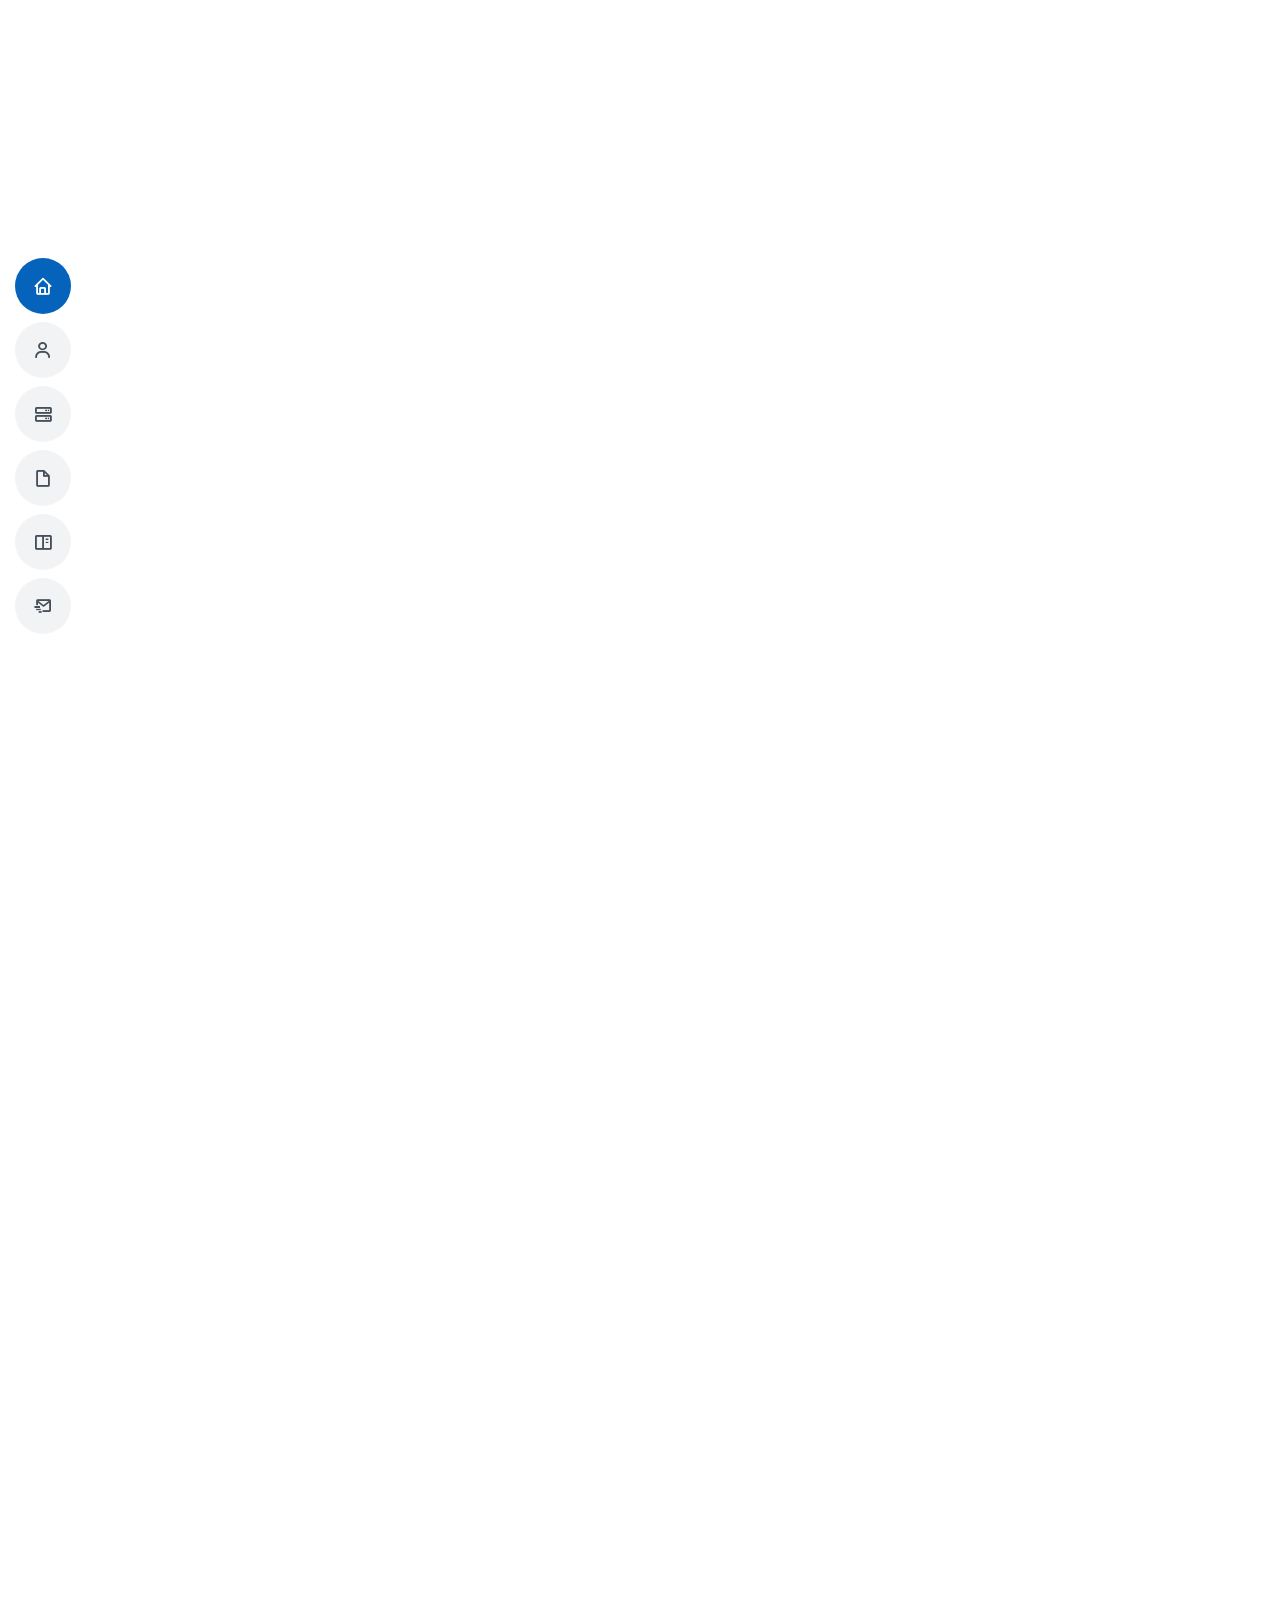
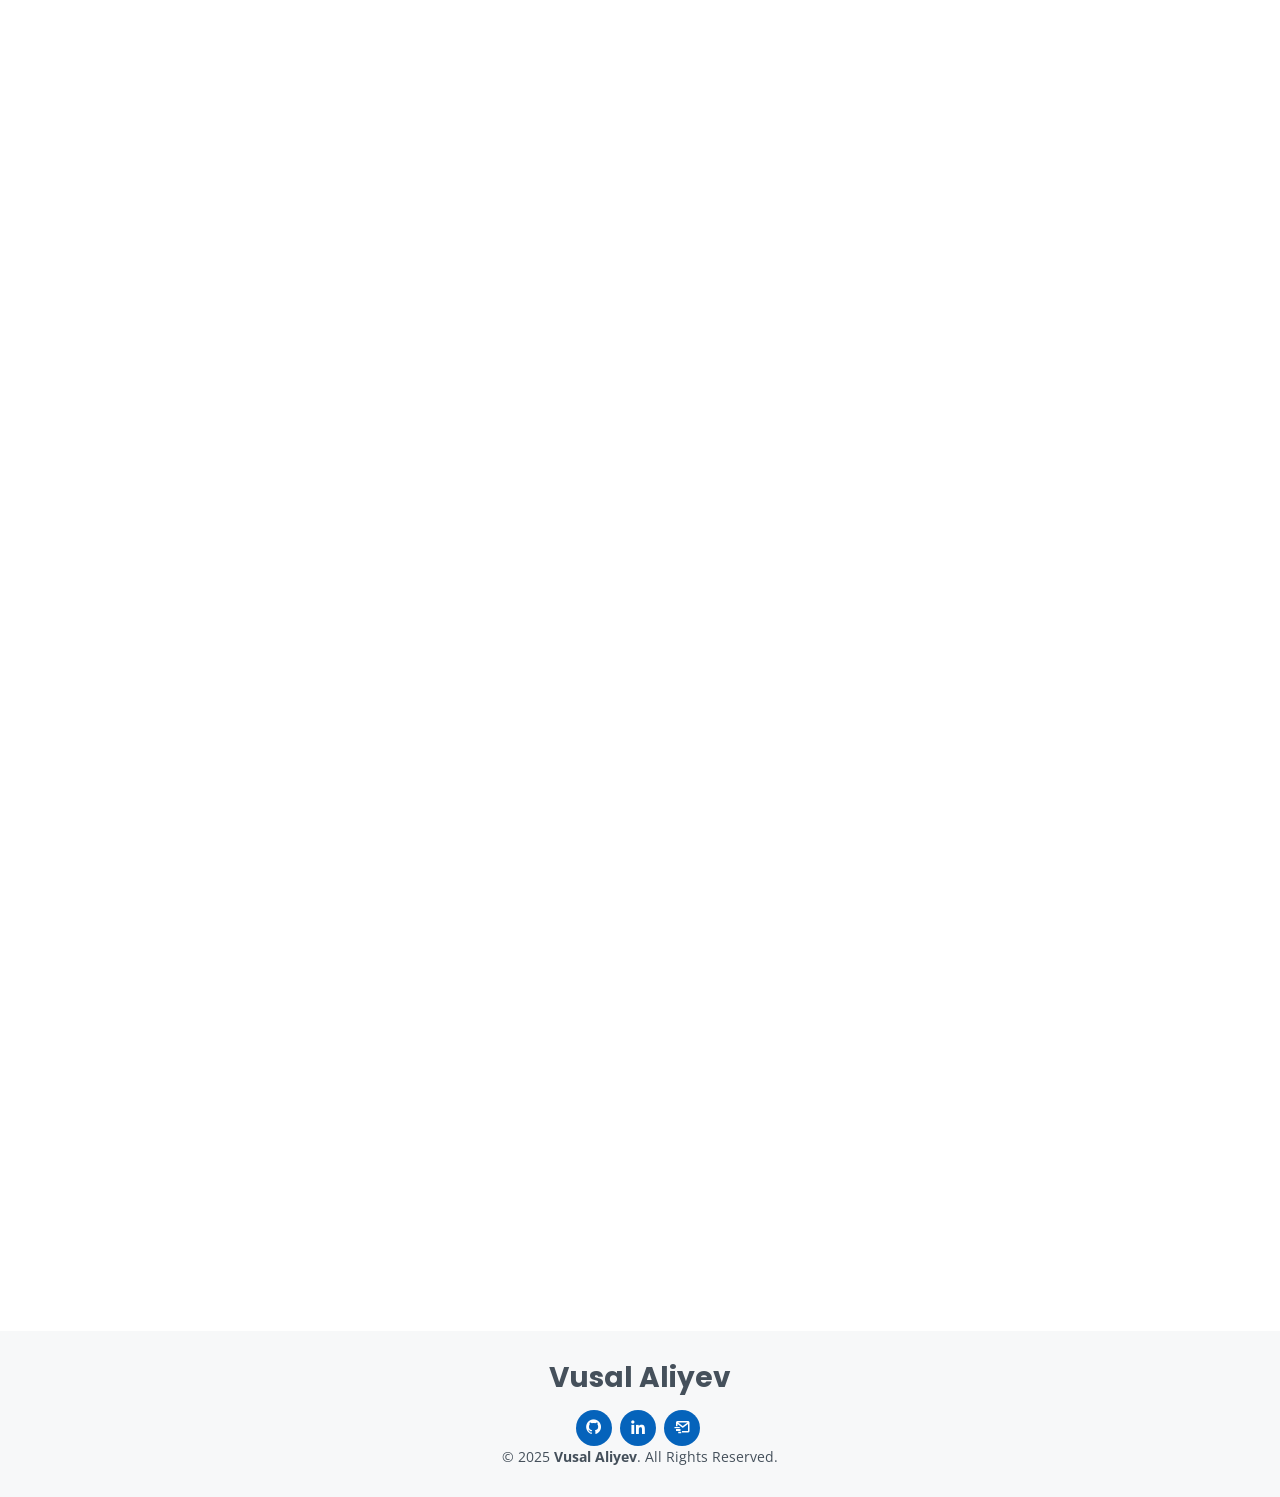
==== commit 4c6630c7: "picture updated" ====
--- a/index.html
+++ b/index.html
@@ -101,7 +101,7 @@
 
         <div class="row mt-md-5">
           <div class="col-lg-4">
-            <img src="assets/img/Linkedin_photo.jpeg" class="img-fluid img-thumbnail shadow-lg" alt="Profile photo"
+            <img src="assets/img/Vusal_bewerbug_Photo.png" class="img-fluid img-thumbnail shadow-lg" alt="Profile photo"
               loading="lazy">
           </div>
 
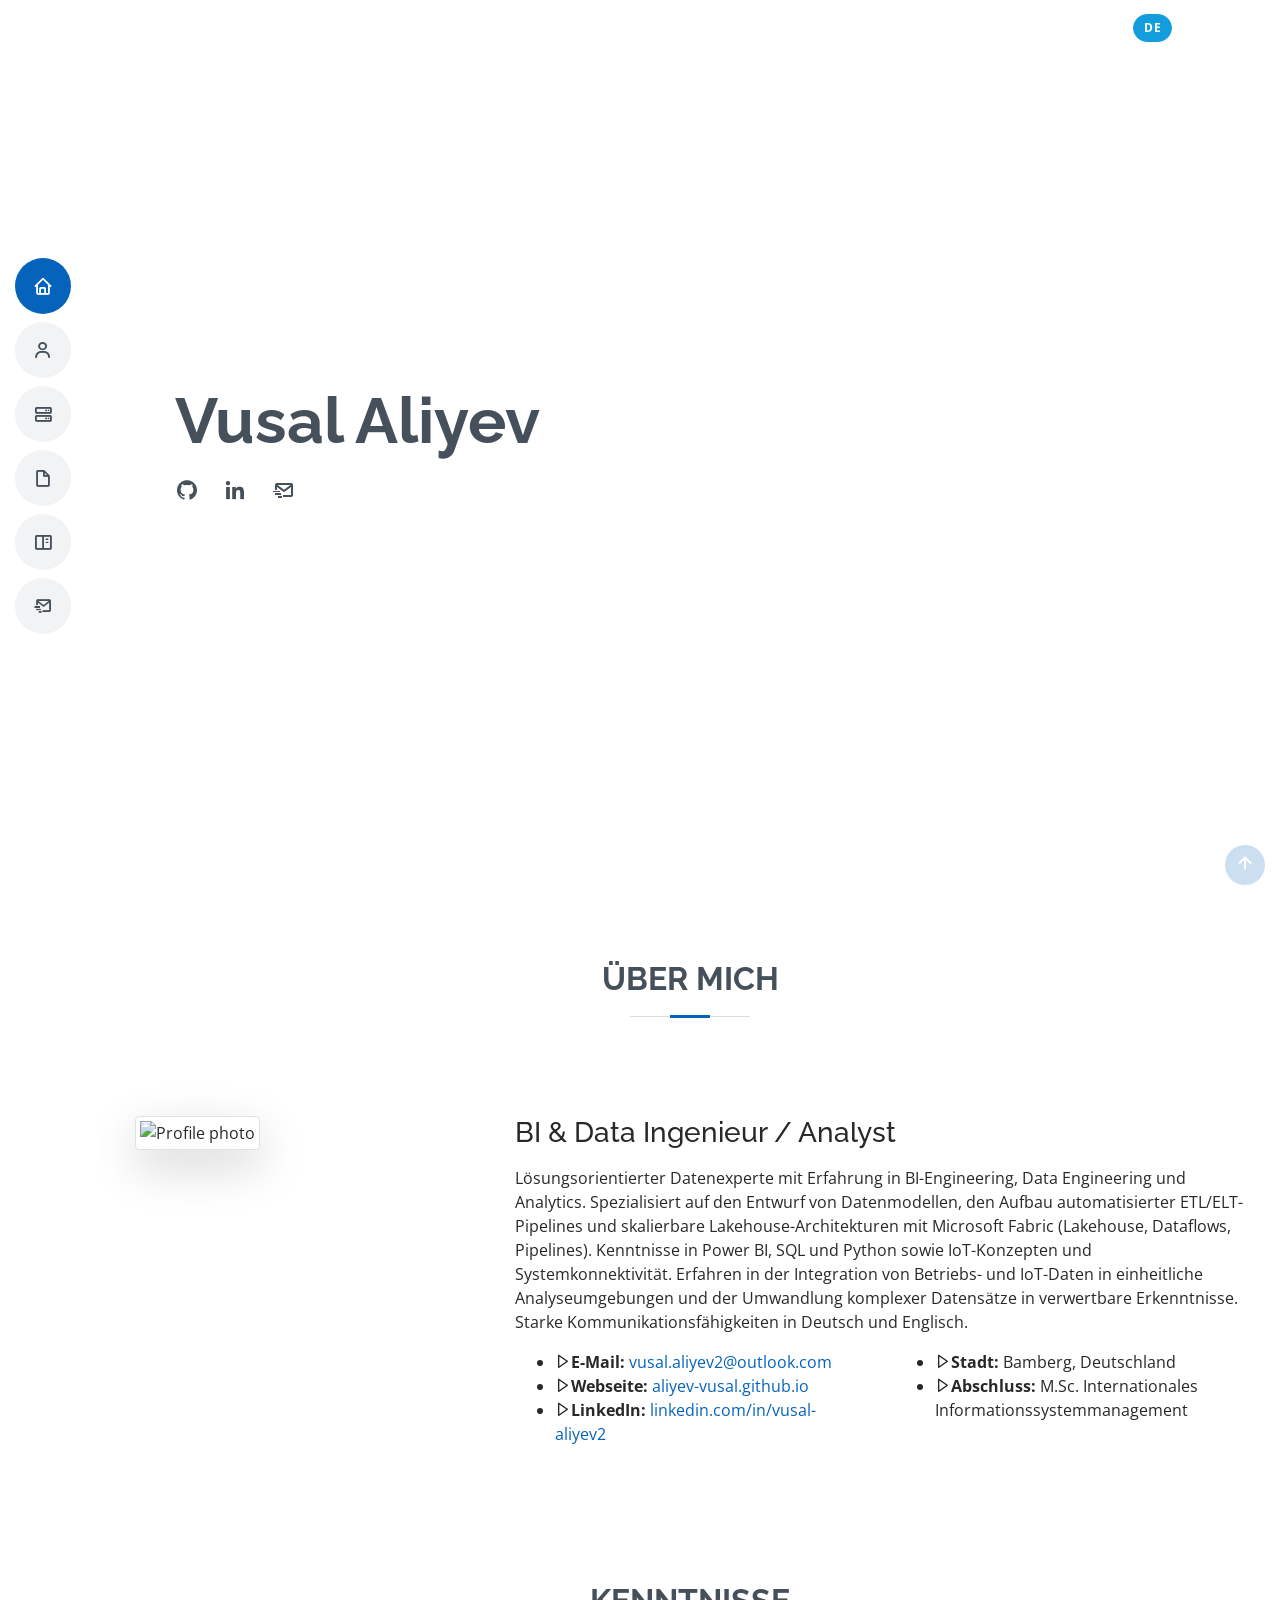
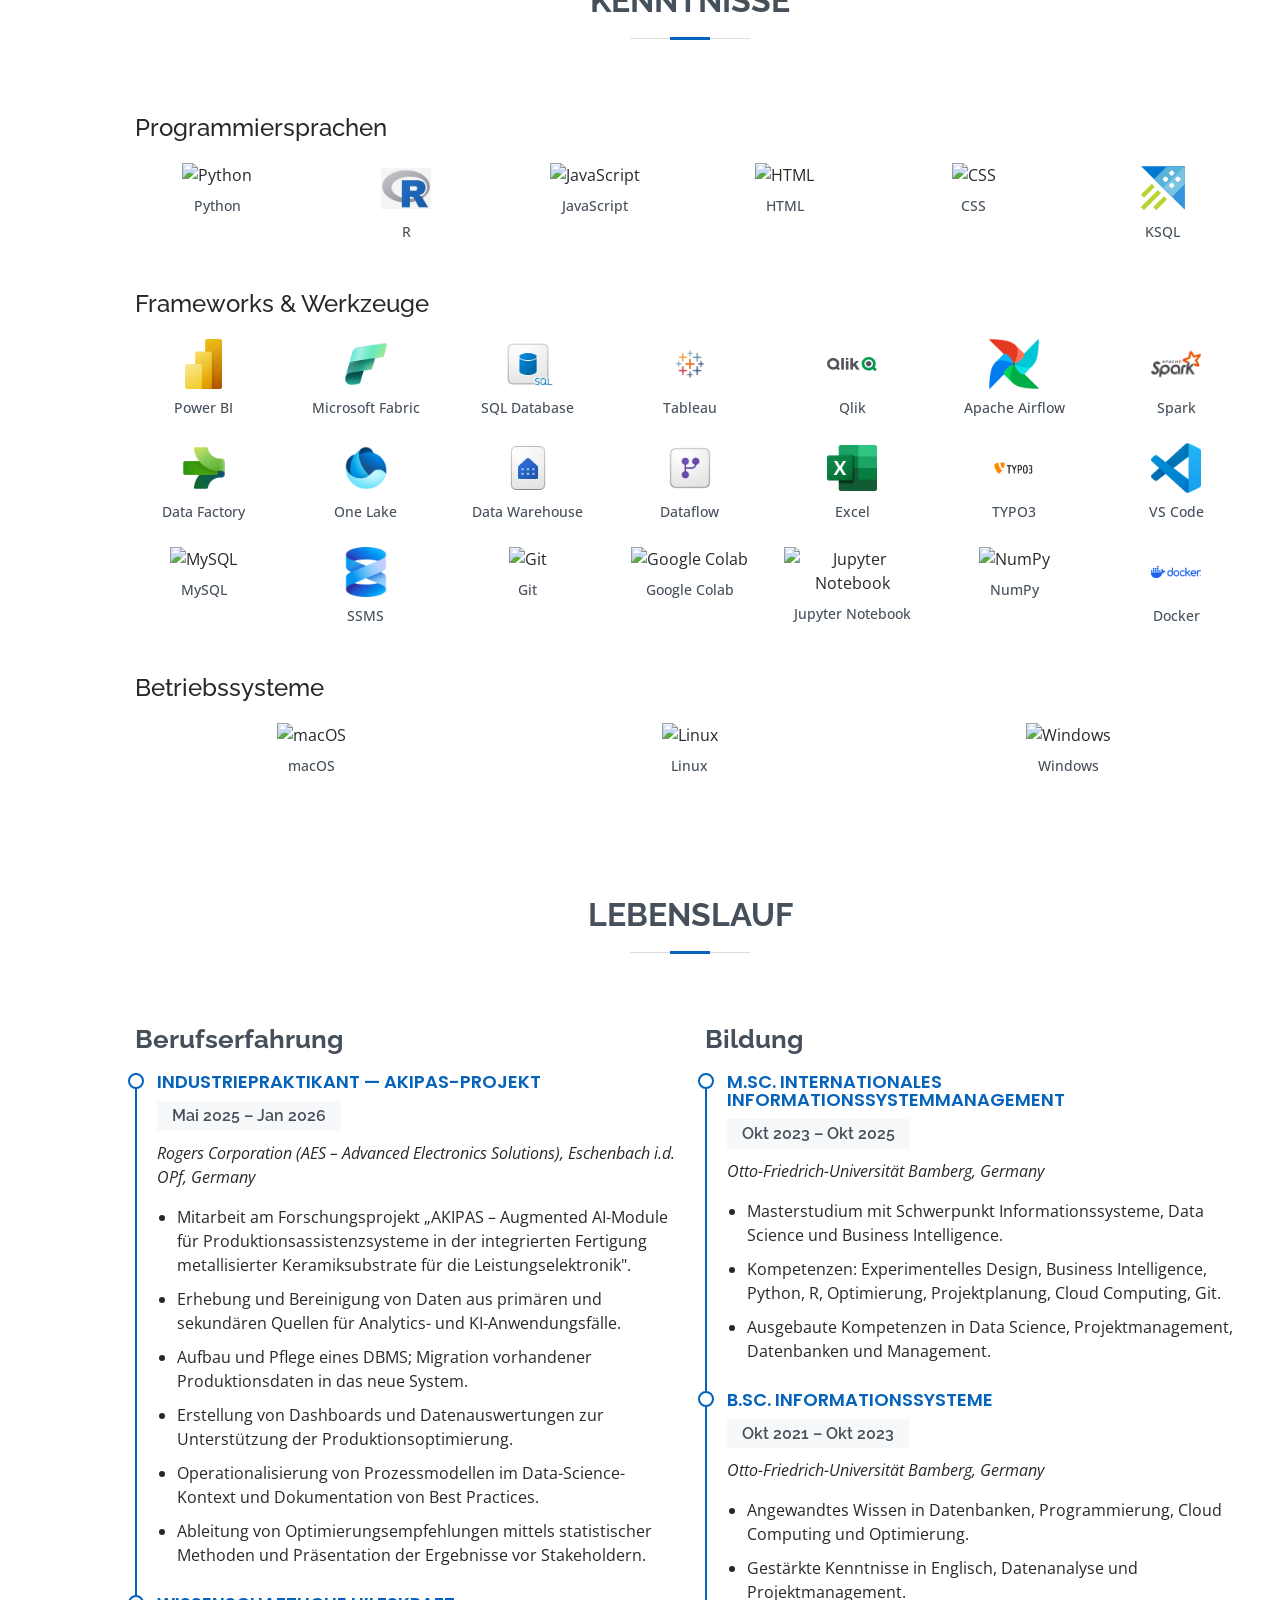
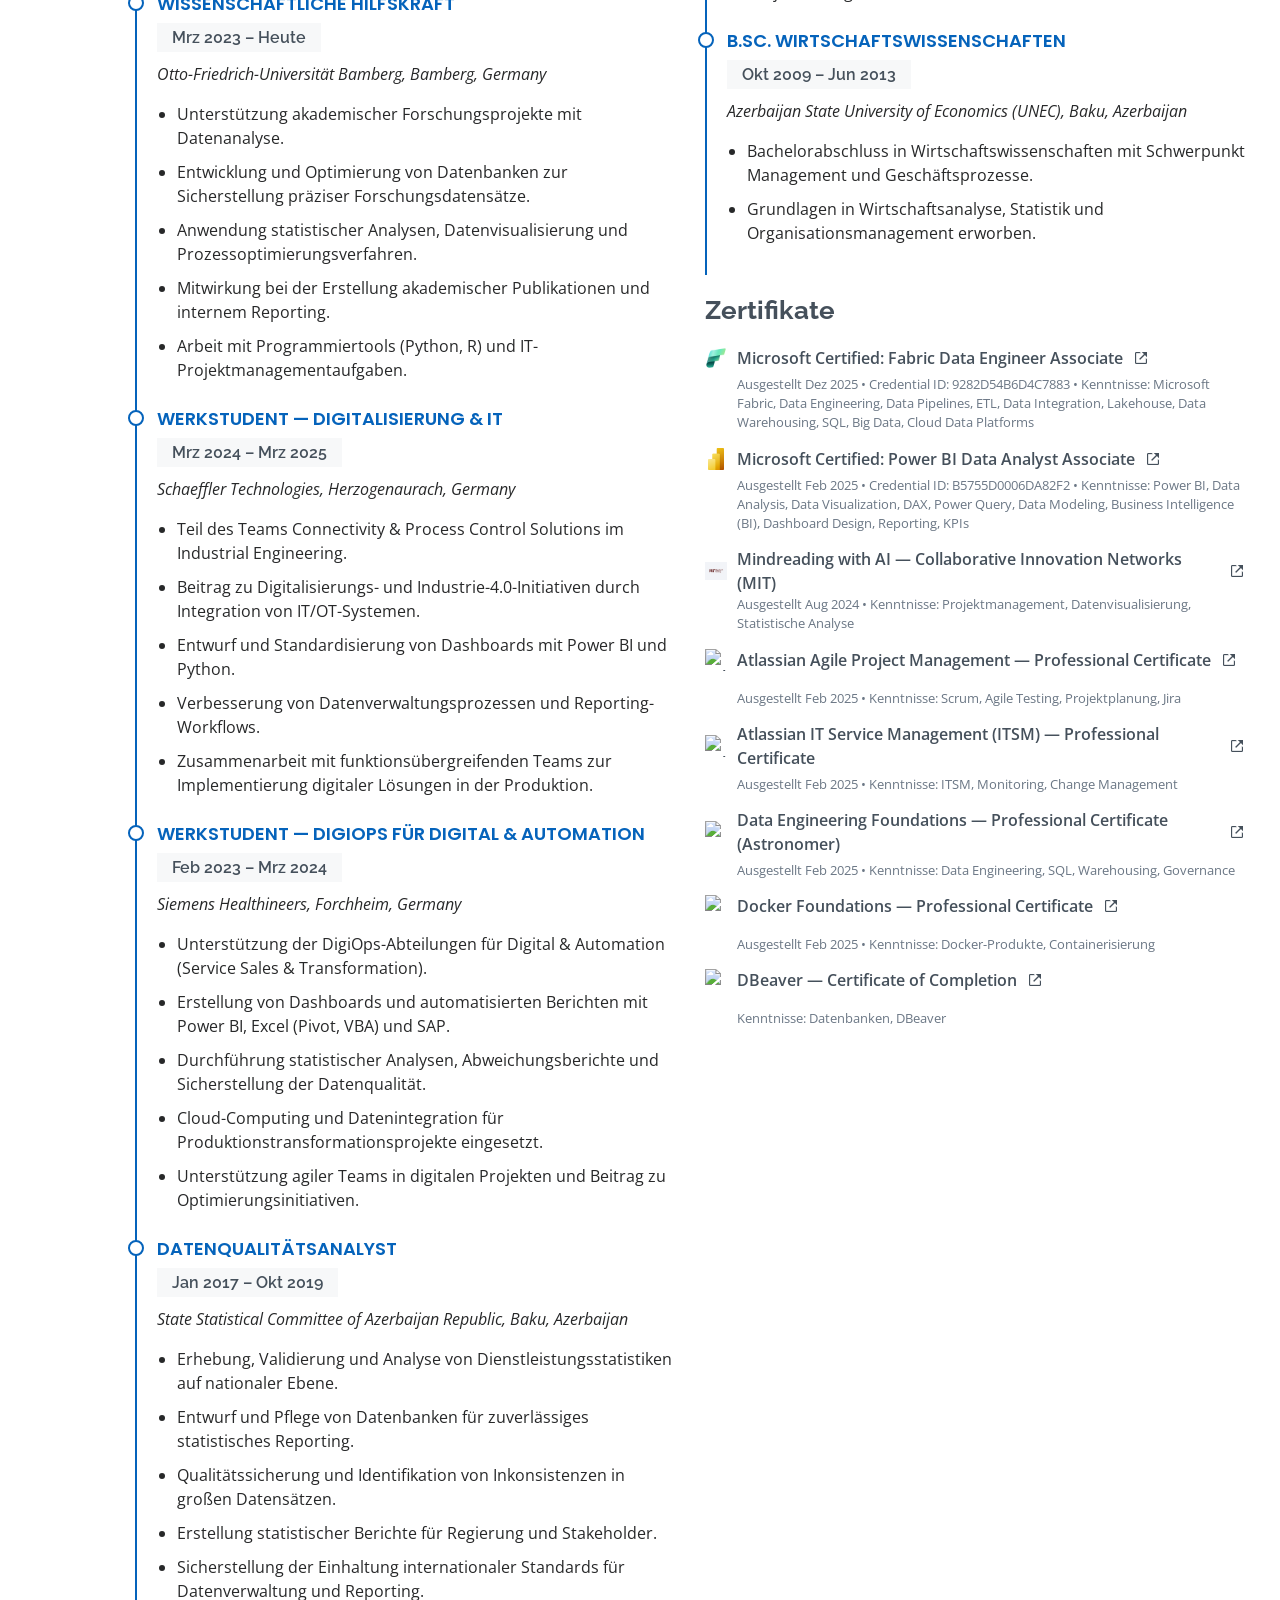
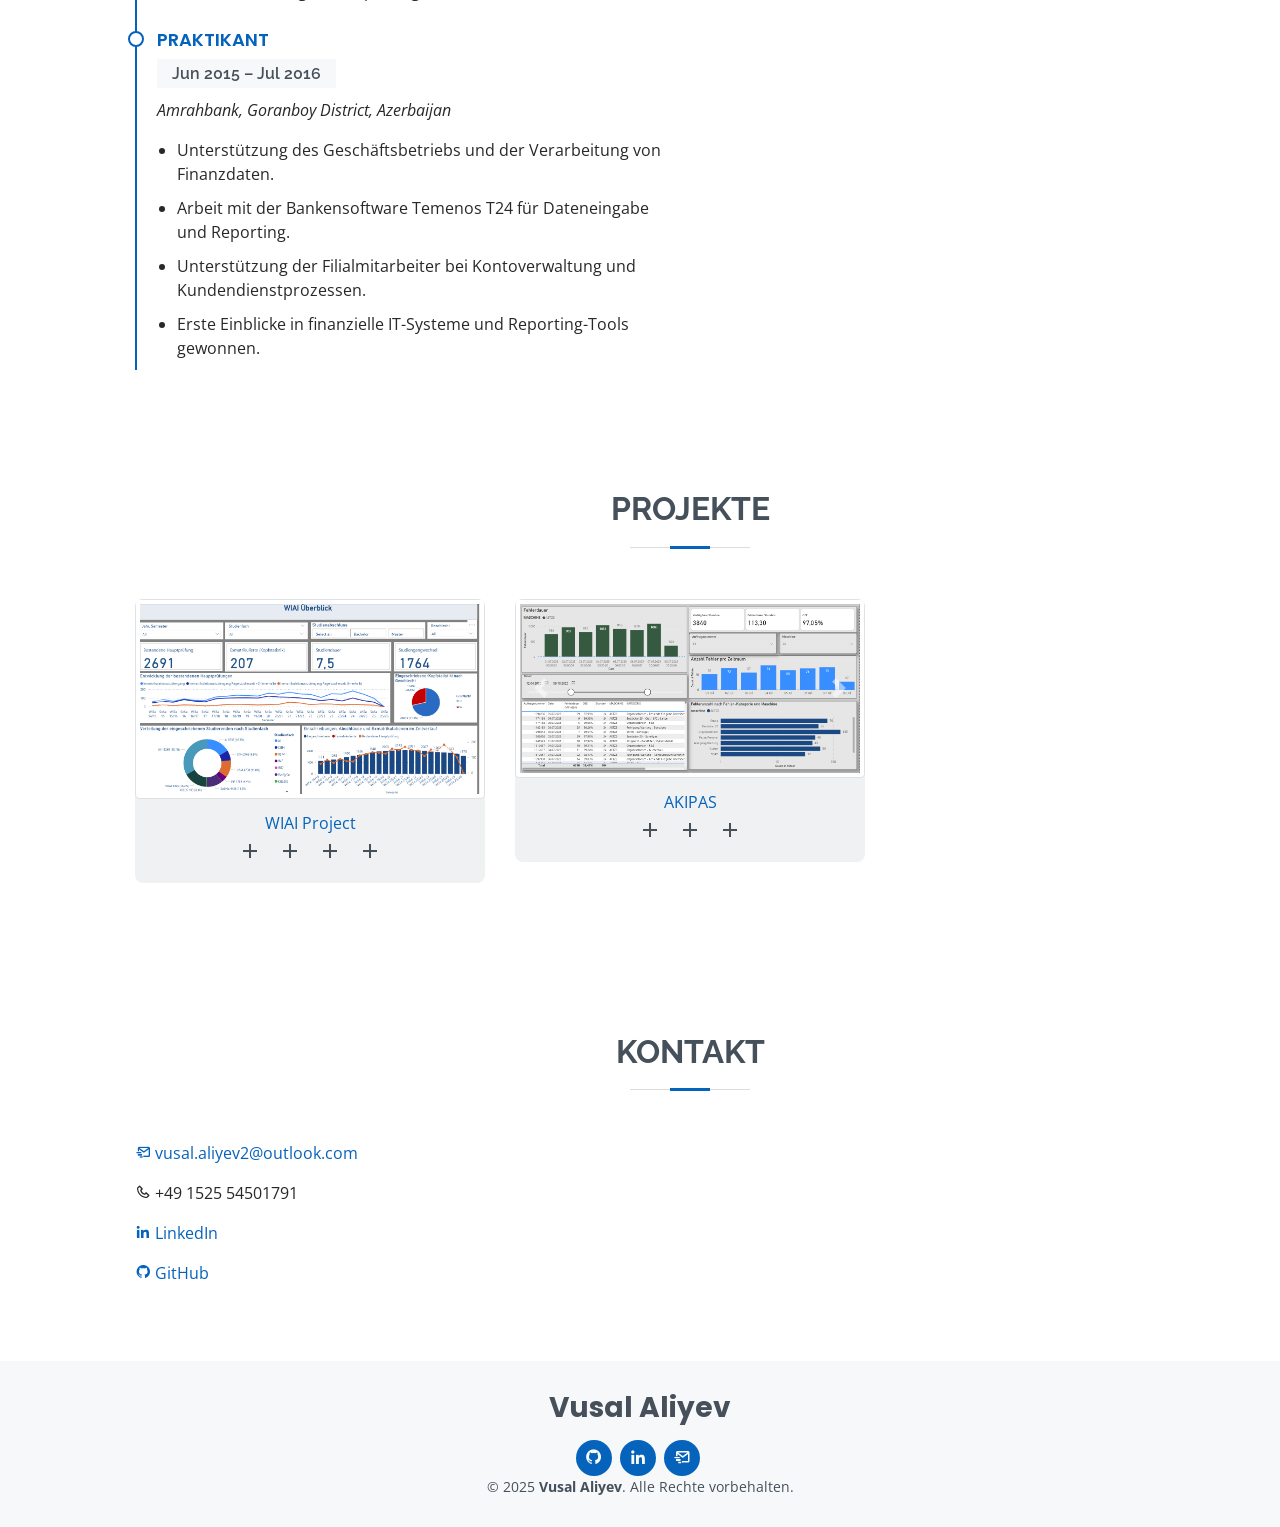
==== commit f4093177: "Replace index.html with multilingual version (DE/EN/AZ) - Fix Typed.js conflict with main.js (remove" ====
--- a/index.html
+++ b/index.html
@@ -1,17 +1,17 @@
 <!DOCTYPE html>
-<html lang="en">
+<html lang="de">
 
 <head>
   <meta charset="utf-8" />
   <meta name="viewport" content="width=device-width, initial-scale=1" />
 
   <title>Vusal Aliyev — Portfolio</title>
-  <meta name="description" content="Personal portfolio of Vusal Aliyev: projects, skills, resume, and contact." />
+  <meta name="description" content="Persönliches Portfolio von Vusal Aliyev: Projekte, Kenntnisse, Lebenslauf und Kontakt." />
   <meta name="keywords" content="Portfolio, Data Analyst, Power BI, Python, SQL, Bamberg" />
 
   <!-- Open Graph -->
   <meta property="og:title" content="Vusal Aliyev — Portfolio" />
-  <meta property="og:description" content="Projects, skills, resume & contact." />
+  <meta property="og:description" content="Projekte, Kenntnisse, Lebenslauf & Kontakt." />
   <meta property="og:type" content="website" />
   <meta property="og:url" content="https://aliyev-vusal.github.io/" />
   <meta property="og:image" content="assets/img/og-image.png" />
@@ -32,9 +32,64 @@
 
   <!-- Main CSS -->
   <link rel="stylesheet" href="assets/css/style.css">
+
+  <style>
+    /* Language Switcher */
+    .lang-switcher {
+      position: fixed;
+      top: 14px;
+      right: 18px;
+      z-index: 9999;
+      display: flex;
+      gap: 6px;
+    }
+
+    .lang-btn {
+      background: rgba(255, 255, 255, 0.12);
+      border: 1px solid rgba(255, 255, 255, 0.35);
+      color: #fff;
+      font-size: 12px;
+      font-weight: 700;
+      letter-spacing: 0.5px;
+      padding: 4px 10px;
+      border-radius: 20px;
+      cursor: pointer;
+      backdrop-filter: blur(6px);
+      transition: background 0.25s, color 0.25s, border-color 0.25s;
+    }
+
+    .lang-btn:hover {
+      background: rgba(255, 255, 255, 0.28);
+    }
+
+    .lang-btn.active {
+      background: #149ddd;
+      border-color: #149ddd;
+      color: #fff;
+    }
+
+    @media (max-width: 768px) {
+      .lang-switcher {
+        top: 8px;
+        right: 56px;
+      }
+
+      .lang-btn {
+        font-size: 11px;
+        padding: 3px 8px;
+      }
+    }
+  </style>
 </head>
 
 <body>
+
+  <!-- Language Switcher -->
+  <div class="lang-switcher" role="group" aria-label="Language selector">
+    <button class="lang-btn active" onclick="setLang('de')" id="btn-de" aria-label="Deutsch">DE</button>
+    <button class="lang-btn" onclick="setLang('en')" id="btn-en" aria-label="English">EN</button>
+    <button class="lang-btn" onclick="setLang('az')" id="btn-az" aria-label="Azərbaycan">AZ</button>
+  </div>
 
   <!-- Mobile nav toggle -->
   <button type="button" class="mobile-nav-toggle d-xl-none" aria-label="Toggle navigation">
@@ -45,12 +100,12 @@
   <header id="header" class="d-flex flex-column justify-content-center">
     <nav class="nav-menu">
       <ul>
-        <li class="active"><a href="#hero"><i class="bx bx-home"></i><span>Home</span></a></li>
-        <li><a href="#about"><i class="bx bx-user"></i><span>About</span></a></li>
-        <li><a href="#skills"><i class="bx bx-server"></i><span>Skills</span></a></li>
-        <li><a href="#resume"><i class="bx bx-file-blank"></i><span>Resume</span></a></li>
-        <li><a href="#projects"><i class="bx bx-book-content"></i><span>Projects</span></a></li>
-        <li><a href="#contact"><i class="bx bx-mail-send"></i><span>Contact</span></a></li>
+        <li class="active"><a href="#hero"><i class="bx bx-home"></i><span data-i18n="nav_home">Startseite</span></a></li>
+        <li><a href="#about"><i class="bx bx-user"></i><span data-i18n="nav_about">Über mich</span></a></li>
+        <li><a href="#skills"><i class="bx bx-server"></i><span data-i18n="nav_skills">Kenntnisse</span></a></li>
+        <li><a href="#resume"><i class="bx bx-file-blank"></i><span data-i18n="nav_resume">Lebenslauf</span></a></li>
+        <li><a href="#projects"><i class="bx bx-book-content"></i><span data-i18n="nav_projects">Projekte</span></a></li>
+        <li><a href="#contact"><i class="bx bx-mail-send"></i><span data-i18n="nav_contact">Kontakt</span></a></li>
       </ul>
     </nav>
   </header>
@@ -59,7 +114,7 @@
   <section id="hero" class="d-flex flex-column justify-content-center">
     <div class="container" data-aos="zoom-in" data-aos-delay="40">
       <h1>Vusal Aliyev</h1>
-      <p><span class="typed" data-typed-items="Data Analyst, BI Developer, Data Engineering"></span></p>
+      <p><span id="typed-el"></span></p>
 
       <div class="social-links">
         <a href="https://github.com/aliyev-vusal" target="_blank" rel="noopener" class="github" aria-label="GitHub">
@@ -72,21 +127,11 @@
         <a href="mailto:vusal.aliyev2@outlook.com" class="gmail" aria-label="Email">
           <i class="bx bx-mail-send"></i>
         </a>
-
-        <!-- ResearchGate via Iconify -->
         <a href="https://www.researchgate.net/profile/Vusal-Aliyev-2" target="_blank" rel="noopener"
           class="researchgate" aria-label="ResearchGate">
           <span class="iconify-inline" data-icon="fa-brands:researchgate" data-width="24" data-height="24"></span>
         </a>
       </div>
-
-      <!-- 
-      <div class="mt-4">
-        <a href="assets/doc/CV-Vusal_Aliyev.pdf" class="btn btn-outline-primary mb-2 rounded-pill" target="_blank" rel="noopener">
-          <i class="bx bxs-download"></i> Download Resume
-        </a>
-      </div>
-      -->
     </div>
   </section>
 
@@ -96,7 +141,7 @@
     <section id="about" class="about">
       <div class="container" data-aos="fade-up">
         <div class="section-title">
-          <h2>About</h2>
+          <h2 data-i18n="nav_about">Über mich</h2>
         </div>
 
         <div class="row mt-md-5">
@@ -106,34 +151,34 @@
           </div>
 
           <div class="col-lg-8 pt-4 pt-lg-0 content">
-            <h3>BI & Data Engineer / Analyst</h3>
-            <p class="mt-3">
-              Solution-oriented data professional with experience across BI engineering, data engineering, and
-              analytics. Skilled in designing data models, building automated ETL/ELT pipelines, and developing scalable
-              lakehouse architectures using Microsoft Fabric (Lakehouse, Dataflows, Pipelines). Proficient in Power BI,
-              SQL, and Python, with strong knowledge of IoT concepts and system connectivity. Adept at integrating
-              operational and IoT data into unified analytical environments and transforming complex datasets into
-              actionable insights. Strong communication skills in German and English.
+            <h3 data-i18n="about_title">BI &amp; Data Ingenieur / Analyst</h3>
+            <p class="mt-3" data-i18n="about_text">
+              Lösungsorientierter Datenexperte mit Erfahrung in BI-Engineering, Data Engineering und Analytics.
+              Spezialisiert auf den Entwurf von Datenmodellen, den Aufbau automatisierter ETL/ELT-Pipelines und
+              skalierbare Lakehouse-Architekturen mit Microsoft Fabric (Lakehouse, Dataflows, Pipelines).
+              Kenntnisse in Power BI, SQL und Python sowie IoT-Konzepten und Systemkonnektivität.
+              Erfahren in der Integration von Betriebs- und IoT-Daten in einheitliche Analyseumgebungen und der
+              Umwandlung komplexer Datensätze in verwertbare Erkenntnisse. Starke Kommunikationsfähigkeiten in
+              Deutsch und Englisch.
             </p>
 
             <div class="row mt-3">
               <div class="col-lg-6">
                 <ul>
-                  <li><i class="bx bx-right-arrow"></i><strong>Email:</strong> <a
-                      href="mailto:vusal.aliyev2@outlook.com">vusal.aliyev2@outlook.com</a></li>
-                  <li><i class="bx bx-right-arrow"></i><strong>Website:</strong> <a
-                      href="https://aliyev-vusal.github.io" target="_blank" rel="noopener">aliyev-vusal.github.io</a>
-                  </li>
-                  <li><i class="bx bx-right-arrow"></i><strong>LinkedIn:</strong> <a
-                      href="https://www.linkedin.com/in/vusal-aliyev2/" target="_blank"
-                      rel="noopener">linkedin.com/in/vusal-aliyev2</a></li>
+                  <li><i class="bx bx-right-arrow"></i><strong data-i18n="label_email">E-Mail:</strong>
+                    <a href="mailto:vusal.aliyev2@outlook.com">vusal.aliyev2@outlook.com</a></li>
+                  <li><i class="bx bx-right-arrow"></i><strong data-i18n="label_website">Webseite:</strong>
+                    <a href="https://aliyev-vusal.github.io" target="_blank" rel="noopener">aliyev-vusal.github.io</a></li>
+                  <li><i class="bx bx-right-arrow"></i><strong>LinkedIn:</strong>
+                    <a href="https://www.linkedin.com/in/vusal-aliyev2/" target="_blank" rel="noopener">linkedin.com/in/vusal-aliyev2</a></li>
                 </ul>
               </div>
               <div class="col-lg-6">
                 <ul>
-                  <li><i class="bx bx-right-arrow"></i><strong>City:</strong> Bamberg, Germany</li>
-                  <li><i class="bx bx-right-arrow"></i><strong>Degree:</strong> M.Sc. International Information Systems
-                    Management</li>
+                  <li><i class="bx bx-right-arrow"></i><strong data-i18n="label_city">Stadt:</strong>
+                    <span data-i18n="about_city_val">Bamberg, Deutschland</span></li>
+                  <li><i class="bx bx-right-arrow"></i><strong data-i18n="label_degree">Abschluss:</strong>
+                    <span data-i18n="about_degree_val">M.Sc. Internationales Informationssystemmanagement</span></li>
                 </ul>
               </div>
             </div>
@@ -148,113 +193,49 @@
     <section id="skills" class="skills">
       <div class="container" data-aos="fade-up">
         <div class="section-title">
-          <h2>Skills</h2>
-        </div>
-
-        <h4 class="mt-4">Programming Languages</h4>
+          <h2 data-i18n="nav_skills">Kenntnisse</h2>
+        </div>
+
+        <h4 class="mt-4" data-i18n="skills_programming">Programmiersprachen</h4>
         <div class="skills-grid">
-          <div><img src="https://cdn.jsdelivr.net/gh/devicons/devicon/icons/python/python-original.svg" alt="Python">
-            <p>Python</p>
-          </div>
-          <div><img src="assets/img/R.jpeg" alt="R">
-            <p>R</p>
-          </div>
-          <div><img src="https://cdn.jsdelivr.net/gh/devicons/devicon/icons/javascript/javascript-original.svg"
-              alt="JavaScript">
-            <p>JavaScript</p>
-          </div>
-          <div><img src="https://cdn.jsdelivr.net/gh/devicons/devicon/icons/html5/html5-original.svg" alt="HTML">
-            <p>HTML</p>
-          </div>
-          <div><img src="https://cdn.jsdelivr.net/gh/devicons/devicon/icons/css3/css3-original.svg" alt="CSS">
-            <p>CSS</p>
-          </div>
-          <div><img src="assets/img/Kusto.svg" alt="KSQL">
-            <p>KSQL</p>
-          </div>
-        </div>
-
-        <h4 class="mt-5">Frameworks &amp; Tools</h4>
+          <div><img src="https://cdn.jsdelivr.net/gh/devicons/devicon/icons/python/python-original.svg" alt="Python"><p>Python</p></div>
+          <div><img src="assets/img/R.jpeg" alt="R"><p>R</p></div>
+          <div><img src="https://cdn.jsdelivr.net/gh/devicons/devicon/icons/javascript/javascript-original.svg" alt="JavaScript"><p>JavaScript</p></div>
+          <div><img src="https://cdn.jsdelivr.net/gh/devicons/devicon/icons/html5/html5-original.svg" alt="HTML"><p>HTML</p></div>
+          <div><img src="https://cdn.jsdelivr.net/gh/devicons/devicon/icons/css3/css3-original.svg" alt="CSS"><p>CSS</p></div>
+          <div><img src="assets/img/Kusto.svg" alt="KSQL"><p>KSQL</p></div>
+        </div>
+
+        <h4 class="mt-5" data-i18n="skills_frameworks">Frameworks &amp; Werkzeuge</h4>
         <div class="skills-grid">
-          <div><img src="assets/img/Power-BI.png" alt="Power BI">
-            <p>Power BI</p>
-          </div>
-          <div><img src="assets/img/fabric.png" alt="Fabric">
-            <p>Microsoft Fabric</p>
-          </div>
-          <div><img src="assets/img/sql_database.png" alt="sql_database">
-            <p>SQL Database</p>
-          </div>
-          <div><img src="assets/img/Tableau.png" alt="Tableau">
-            <p>Tableau</p>
-          </div>
-          <div><img src="assets/img/Qlik_Logo.svg" alt="Qlik">
-            <p>Qlik</p>
-          </div>
-          <div><img src="assets/img/Apache Airflow.png" alt="Airflow">
-            <p>Apache Airflow</p>
-          </div>
-          <div><img src="assets/img/icons8-apache-spark-48.png" alt="Spark">
-            <p>Spark</p>
-          </div>
-          <div><img src="assets/img/data_factory.png" alt="Data factory">
-            <p>Data factory</p>
-          </div>
-          <div><img src="assets/img/one_lake.png" alt="one lake">
-            <p>One Lake</p>
-          </div>
-          <div><img src="assets/img/data_warehouse.png" alt="data_warehouse">
-            <p>Data Warehouse</p>
-          </div>
-          <div><img src="assets/img/dataflow.png" alt="dataflow">
-            <p>Dataflow</p>
-          </div>
-          <div><img src="assets/img/Excel.png" alt="Excel">
-            <p>Excel</p>
-          </div>
-          <div><img src="assets/img/TYPO3.png" alt="TYPO3">
-            <p>TYPO3</p>
-          </div>
-          <div><img src="assets/img/Visual_Studio_Code.png" alt="VS Code">
-            <p>VS Code</p>
-          </div>
-          <div><img src="https://cdn.jsdelivr.net/gh/devicons/devicon/icons/mysql/mysql-original.svg" alt="MySQL">
-            <p>MySQL</p>
-          </div>
-          <div><img src="assets/img/SSMS_21_icon.png" alt="SSMS">
-            <p>SSMS</p>
-          </div>
-          <div><img src="https://cdn.jsdelivr.net/gh/devicons/devicon/icons/git/git-original.svg" alt="Git">
-            <p>Git</p>
-          </div>
-          <div><img src="https://cdn.jsdelivr.net/gh/devicons/devicon/icons/googlecolab/googlecolab-original.svg"
-              alt="Google Colab">
-            <p>Google Colab</p>
-          </div>
-          <div><img src="https://cdn.jsdelivr.net/gh/devicons/devicon/icons/jupyter/jupyter-original.svg"
-              alt="Jupyter Notebook">
-            <p>Jupyter Notebook</p>
-          </div>
-          <div><img src="https://cdn.jsdelivr.net/gh/devicons/devicon/icons/numpy/numpy-original.svg" alt="NumPy">
-            <p>NumPy</p>
-          </div>
-          <div><img src="assets/img/docker-logo-blue.png" alt="docker">
-            <p>Docker</p>
-          </div>
-        </div>
-
-        <h4 class="mt-5">Operating Systems</h4>
+          <div><img src="assets/img/Power-BI.png" alt="Power BI"><p>Power BI</p></div>
+          <div><img src="assets/img/fabric.png" alt="Fabric"><p>Microsoft Fabric</p></div>
+          <div><img src="assets/img/sql_database.png" alt="SQL Database"><p>SQL Database</p></div>
+          <div><img src="assets/img/Tableau.png" alt="Tableau"><p>Tableau</p></div>
+          <div><img src="assets/img/Qlik_Logo.svg" alt="Qlik"><p>Qlik</p></div>
+          <div><img src="assets/img/Apache Airflow.png" alt="Airflow"><p>Apache Airflow</p></div>
+          <div><img src="assets/img/icons8-apache-spark-48.png" alt="Spark"><p>Spark</p></div>
+          <div><img src="assets/img/data_factory.png" alt="Data Factory"><p>Data Factory</p></div>
+          <div><img src="assets/img/one_lake.png" alt="One Lake"><p>One Lake</p></div>
+          <div><img src="assets/img/data_warehouse.png" alt="Data Warehouse"><p>Data Warehouse</p></div>
+          <div><img src="assets/img/dataflow.png" alt="Dataflow"><p>Dataflow</p></div>
+          <div><img src="assets/img/Excel.png" alt="Excel"><p>Excel</p></div>
+          <div><img src="assets/img/TYPO3.png" alt="TYPO3"><p>TYPO3</p></div>
+          <div><img src="assets/img/Visual_Studio_Code.png" alt="VS Code"><p>VS Code</p></div>
+          <div><img src="https://cdn.jsdelivr.net/gh/devicons/devicon/icons/mysql/mysql-original.svg" alt="MySQL"><p>MySQL</p></div>
+          <div><img src="assets/img/SSMS_21_icon.png" alt="SSMS"><p>SSMS</p></div>
+          <div><img src="https://cdn.jsdelivr.net/gh/devicons/devicon/icons/git/git-original.svg" alt="Git"><p>Git</p></div>
+          <div><img src="https://cdn.jsdelivr.net/gh/devicons/devicon/icons/googlecolab/googlecolab-original.svg" alt="Google Colab"><p>Google Colab</p></div>
+          <div><img src="https://cdn.jsdelivr.net/gh/devicons/devicon/icons/jupyter/jupyter-original.svg" alt="Jupyter Notebook"><p>Jupyter Notebook</p></div>
+          <div><img src="https://cdn.jsdelivr.net/gh/devicons/devicon/icons/numpy/numpy-original.svg" alt="NumPy"><p>NumPy</p></div>
+          <div><img src="assets/img/docker-logo-blue.png" alt="Docker"><p>Docker</p></div>
+        </div>
+
+        <h4 class="mt-5" data-i18n="skills_os">Betriebssysteme</h4>
         <div class="skills-grid">
-          <div><img src="https://cdn.jsdelivr.net/gh/devicons/devicon/icons/apple/apple-original.svg" alt="macOS">
-            <p>macOS</p>
-          </div>
-          <div><img src="https://cdn.jsdelivr.net/gh/devicons/devicon/icons/linux/linux-original.svg" alt="Linux">
-            <p>Linux</p>
-          </div>
-          <div><img src="https://cdn.jsdelivr.net/gh/devicons/devicon/icons/windows8/windows8-original.svg"
-              alt="Windows">
-            <p>Windows</p>
-          </div>
+          <div><img src="https://cdn.jsdelivr.net/gh/devicons/devicon/icons/apple/apple-original.svg" alt="macOS"><p>macOS</p></div>
+          <div><img src="https://cdn.jsdelivr.net/gh/devicons/devicon/icons/linux/linux-original.svg" alt="Linux"><p>Linux</p></div>
+          <div><img src="https://cdn.jsdelivr.net/gh/devicons/devicon/icons/windows8/windows8-original.svg" alt="Windows"><p>Windows</p></div>
         </div>
 
       </div>
@@ -264,135 +245,130 @@
     <section id="resume" class="resume">
       <div class="container" data-aos="fade-up">
         <div class="section-title">
-          <h2>Resume</h2>
+          <h2 data-i18n="nav_resume">Lebenslauf</h2>
         </div>
 
         <div class="row">
 
           <!-- Work Experience -->
           <div class="col-lg-6">
-            <h3 class="resume-title">Work Experience</h3>
+            <h3 class="resume-title" data-i18n="resume_work">Berufserfahrung</h3>
 
             <div class="resume-item">
-              <h4>Industrial Engineering Intern — AKIPAS Project</h4>
-              <h5>May 2025 – Present</h5>
-              <p class="font-italic">Rogers Corporation (AES – Advanced Electronics Solutions), Eschenbach i.d. OPf,
-                Germany</p>
+              <h4 data-i18n="job1_title">Industriepraktikant — AKIPAS-Projekt</h4>
+              <h5 data-i18n="job1_period">Mai 2025 – Jan 2026</h5>
+              <p class="font-italic">Rogers Corporation (AES – Advanced Electronics Solutions), Eschenbach i.d. OPf, Germany</p>
               <ul>
-                <li>Working on the research project “AKIPAS – Augmented AI modules for production assistance systems in
-                  integrated manufacturing of metallized ceramic substrates for power electronics.”</li>
-                <li>Acquired and cleaned data from primary and secondary sources for analytics and AI use cases.</li>
-                <li>Built and maintained a DBMS; migrated existing production data into the new system.</li>
-                <li>Created dashboards and data evaluations to support production optimization.</li>
-                <li>Operationalized process models in a data science context and documented best practices.</li>
-                <li>Derived optimization recommendations using statistical methods and presented findings to
-                  stakeholders.</li>
+                <li data-i18n="job1_b1">Mitarbeit am Forschungsprojekt „AKIPAS – Augmented AI-Module für Produktionsassistenzsysteme in der integrierten Fertigung metallisierter Keramiksubstrate für die Leistungselektronik".</li>
+                <li data-i18n="job1_b2">Erhebung und Bereinigung von Daten aus primären und sekundären Quellen für Analytics- und KI-Anwendungsfälle.</li>
+                <li data-i18n="job1_b3">Aufbau und Pflege eines DBMS; Migration vorhandener Produktionsdaten in das neue System.</li>
+                <li data-i18n="job1_b4">Erstellung von Dashboards und Datenauswertungen zur Unterstützung der Produktionsoptimierung.</li>
+                <li data-i18n="job1_b5">Operationalisierung von Prozessmodellen im Data-Science-Kontext und Dokumentation von Best Practices.</li>
+                <li data-i18n="job1_b6">Ableitung von Optimierungsempfehlungen mittels statistischer Methoden und Präsentation der Ergebnisse vor Stakeholdern.</li>
               </ul>
             </div>
 
             <div class="resume-item">
-              <h4>Research Assistant</h4>
-              <h5>Mar 2023 – Present</h5>
+              <h4 data-i18n="job2_title">Wissenschaftliche Hilfskraft</h4>
+              <h5 data-i18n="job2_period">Mrz 2023 – Heute</h5>
               <p class="font-italic">Otto-Friedrich-Universität Bamberg, Bamberg, Germany</p>
               <ul>
-                <li>Supported academic research projects with data analysis.</li>
-                <li>Developed and optimized databases to ensure accurate research datasets.</li>
-                <li>Applied statistical analysis, data visualization, and process optimization techniques.</li>
-                <li>Assisted in preparing academic publications and internal reporting.</li>
-                <li>Worked with programming tools (Python, R) and IT project management tasks.</li>
+                <li data-i18n="job2_b1">Unterstützung akademischer Forschungsprojekte mit Datenanalyse.</li>
+                <li data-i18n="job2_b2">Entwicklung und Optimierung von Datenbanken zur Sicherstellung präziser Forschungsdatensätze.</li>
+                <li data-i18n="job2_b3">Anwendung statistischer Analysen, Datenvisualisierung und Prozessoptimierungsverfahren.</li>
+                <li data-i18n="job2_b4">Mitwirkung bei der Erstellung akademischer Publikationen und internem Reporting.</li>
+                <li data-i18n="job2_b5">Arbeit mit Programmiertools (Python, R) und IT-Projektmanagementaufgaben.</li>
               </ul>
             </div>
 
             <div class="resume-item">
-              <h4>Working Student — Digitalization &amp; IT</h4>
-              <h5>Mar 2024 – Mar 2025</h5>
+              <h4 data-i18n="job3_title">Werkstudent — Digitalisierung &amp; IT</h4>
+              <h5 data-i18n="job3_period">Mrz 2024 – Mrz 2025</h5>
               <p class="font-italic">Schaeffler Technologies, Herzogenaurach, Germany</p>
               <ul>
-                <li>Part of the Connectivity &amp; Process Control Solutions team in Industrial Engineering.</li>
-                <li>Contributed to digitalization and Industry 4.0 initiatives by integrating IT/OT systems.</li>
-                <li>Designed and standardized dashboards using Power BI and Python.</li>
-                <li>Improved data management processes and reporting workflows.</li>
-                <li>Collaborated with cross-functional teams to implement digital solutions in production.</li>
+                <li data-i18n="job3_b1">Teil des Teams Connectivity &amp; Process Control Solutions im Industrial Engineering.</li>
+                <li data-i18n="job3_b2">Beitrag zu Digitalisierungs- und Industrie-4.0-Initiativen durch Integration von IT/OT-Systemen.</li>
+                <li data-i18n="job3_b3">Entwurf und Standardisierung von Dashboards mit Power BI und Python.</li>
+                <li data-i18n="job3_b4">Verbesserung von Datenverwaltungsprozessen und Reporting-Workflows.</li>
+                <li data-i18n="job3_b5">Zusammenarbeit mit funktionsübergreifenden Teams zur Implementierung digitaler Lösungen in der Produktion.</li>
               </ul>
             </div>
 
             <div class="resume-item">
-              <h4>Working Student — DigiOps for Digital &amp; Automation</h4>
-              <h5>Feb 2023 – Mar 2024</h5>
+              <h4 data-i18n="job4_title">Werkstudent — DigiOps für Digital &amp; Automation</h4>
+              <h5 data-i18n="job4_period">Feb 2023 – Mrz 2024</h5>
               <p class="font-italic">Siemens Healthineers, Forchheim, Germany</p>
               <ul>
-                <li>Supported the DigiOps for Digital &amp; Automation departments (Service Sales &amp; Transformation).
-                </li>
-                <li>Created dashboards and automated reports using Power BI, Excel (Pivot, VBA), and SAP.</li>
-                <li>Performed statistical analyses, variance reports, and ensured data accuracy and quality.</li>
-                <li>Applied cloud computing and data integration for production transformation projects.</li>
-                <li>Supported agile teams in digital projects, contributing to optimization initiatives.</li>
+                <li data-i18n="job4_b1">Unterstützung der DigiOps-Abteilungen für Digital &amp; Automation (Service Sales &amp; Transformation).</li>
+                <li data-i18n="job4_b2">Erstellung von Dashboards und automatisierten Berichten mit Power BI, Excel (Pivot, VBA) und SAP.</li>
+                <li data-i18n="job4_b3">Durchführung statistischer Analysen, Abweichungsberichte und Sicherstellung der Datenqualität.</li>
+                <li data-i18n="job4_b4">Cloud-Computing und Datenintegration für Produktionstransformationsprojekte eingesetzt.</li>
+                <li data-i18n="job4_b5">Unterstützung agiler Teams in digitalen Projekten und Beitrag zu Optimierungsinitiativen.</li>
               </ul>
             </div>
 
             <div class="resume-item">
-              <h4>Data Quality Analyst</h4>
-              <h5>Jan 2017 – Oct 2019</h5>
+              <h4 data-i18n="job5_title">Datenqualitätsanalyst</h4>
+              <h5 data-i18n="job5_period">Jan 2017 – Okt 2019</h5>
               <p class="font-italic">State Statistical Committee of Azerbaijan Republic, Baku, Azerbaijan</p>
               <ul>
-                <li>Collected, validated, and analyzed service statistics data at a national level.</li>
-                <li>Designed and maintained databases for reliable statistical reporting.</li>
-                <li>Conducted quality assurance and identified inconsistencies in large datasets.</li>
-                <li>Prepared statistical reports for government and stakeholders.</li>
-                <li>Ensured compliance with international standards of data management and reporting.</li>
+                <li data-i18n="job5_b1">Erhebung, Validierung und Analyse von Dienstleistungsstatistiken auf nationaler Ebene.</li>
+                <li data-i18n="job5_b2">Entwurf und Pflege von Datenbanken für zuverlässiges statistisches Reporting.</li>
+                <li data-i18n="job5_b3">Qualitätssicherung und Identifikation von Inkonsistenzen in großen Datensätzen.</li>
+                <li data-i18n="job5_b4">Erstellung statistischer Berichte für Regierung und Stakeholder.</li>
+                <li data-i18n="job5_b5">Sicherstellung der Einhaltung internationaler Standards für Datenverwaltung und Reporting.</li>
               </ul>
             </div>
 
             <div class="resume-item">
-              <h4>Intern</h4>
-              <h5>Jun 2015 – Jul 2016</h5>
+              <h4 data-i18n="job6_title">Praktikant</h4>
+              <h5 data-i18n="job6_period">Jun 2015 – Jul 2016</h5>
               <p class="font-italic">Amrahbank, Goranboy District, Azerbaijan</p>
               <ul>
-                <li>Assisted in business operations and financial data handling.</li>
-                <li>Worked with Temenos T24 banking software for data entry and reporting.</li>
-                <li>Supported branch staff in account management and customer service processes.</li>
-                <li>Gained initial exposure to financial IT systems and reporting tools.</li>
+                <li data-i18n="job6_b1">Unterstützung des Geschäftsbetriebs und der Verarbeitung von Finanzdaten.</li>
+                <li data-i18n="job6_b2">Arbeit mit der Bankensoftware Temenos T24 für Dateneingabe und Reporting.</li>
+                <li data-i18n="job6_b3">Unterstützung der Filialmitarbeiter bei Kontoverwaltung und Kundendienstprozessen.</li>
+                <li data-i18n="job6_b4">Erste Einblicke in finanzielle IT-Systeme und Reporting-Tools gewonnen.</li>
               </ul>
             </div>
           </div>
 
           <!-- Education & Certifications -->
           <div class="col-lg-6">
-            <h3 class="resume-title">Education</h3>
+            <h3 class="resume-title" data-i18n="resume_education">Bildung</h3>
 
             <div class="resume-item">
-              <h4>M.Sc. International Information Systems Management</h4>
-              <h5>Oct 2023 – Oct 2025 (expected)</h5>
+              <h4 data-i18n="edu1_title">M.Sc. Internationales Informationssystemmanagement</h4>
+              <h5 data-i18n="edu1_period">Okt 2023 – Okt 2025</h5>
               <p class="font-italic">Otto-Friedrich-Universität Bamberg, Germany</p>
               <ul>
-                <li>Master’s degree focused on Information Systems, Data Science, and Business Intelligence.</li>
-                <li>Skills: Experimental Design, Business Intelligence, Python, R, Optimization, Project Planning, Cloud
-                  Computing, Git.</li>
-                <li>Developed competencies in Data Science, Project Management, Databases, and Management.</li>
+                <li data-i18n="edu1_b1">Masterstudium mit Schwerpunkt Informationssysteme, Data Science und Business Intelligence.</li>
+                <li data-i18n="edu1_b2">Kompetenzen: Experimentelles Design, Business Intelligence, Python, R, Optimierung, Projektplanung, Cloud Computing, Git.</li>
+                <li data-i18n="edu1_b3">Ausgebaute Kompetenzen in Data Science, Projektmanagement, Datenbanken und Management.</li>
               </ul>
             </div>
 
             <div class="resume-item">
-              <h4>B.Sc. Information Systems</h4>
-              <h5>Oct 2021 – Oct 2023</h5>
+              <h4 data-i18n="edu2_title">B.Sc. Informationssysteme</h4>
+              <h5 data-i18n="edu2_period">Okt 2021 – Okt 2023</h5>
               <p class="font-italic">Otto-Friedrich-Universität Bamberg, Germany</p>
               <ul>
-                <li>Applied knowledge in Databases, Programming, Cloud Computing, and Optimization.</li>
-                <li>Strengthened skills in English, Data Analysis, and Project Management.</li>
+                <li data-i18n="edu2_b1">Angewandtes Wissen in Datenbanken, Programmierung, Cloud Computing und Optimierung.</li>
+                <li data-i18n="edu2_b2">Gestärkte Kenntnisse in Englisch, Datenanalyse und Projektmanagement.</li>
               </ul>
             </div>
 
             <div class="resume-item">
-              <h4>B.Sc. Economics</h4>
-              <h5>Oct 2009 – Jun 2013</h5>
+              <h4 data-i18n="edu3_title">B.Sc. Wirtschaftswissenschaften</h4>
+              <h5 data-i18n="edu3_period">Okt 2009 – Jun 2013</h5>
               <p class="font-italic">Azerbaijan State University of Economics (UNEC), Baku, Azerbaijan</p>
               <ul>
-                <li>Bachelor’s degree in Economics with a focus on Management and Business Processes.</li>
-                <li>Developed foundation in economic analysis, statistics, and organizational management.</li>
+                <li data-i18n="edu3_b1">Bachelorabschluss in Wirtschaftswissenschaften mit Schwerpunkt Management und Geschäftsprozesse.</li>
+                <li data-i18n="edu3_b2">Grundlagen in Wirtschaftsanalyse, Statistik und Organisationsmanagement erworben.</li>
               </ul>
             </div>
 
-            <h3 class="resume-title">Certifications</h3>
+            <h3 class="resume-title" data-i18n="resume_certs">Zertifikate</h3>
             <ul class="cert-list">
               <li>
                 <a href="https://learn.microsoft.com/en-us/users/aliyevvusalsphzadp2-9647/credentials/9282d54b6d4c7883?ref=https%3A%2F%2Fwww.linkedin.com%2F"
@@ -401,9 +377,7 @@
                   Microsoft Certified: Fabric Data Engineer Associate
                   <i class="bx bx-link-external" aria-hidden="true"></i>
                 </a>
-                <small>Issued Dec 2025 • Credential ID: 9282D54B6D4C7883 • Skills: Microsoft Fabric, Data Engineering,
-                  Data Pipelines, ETL, Data Integration, Lakehouse, Data Warehousing, SQL, Big Data, Cloud Data
-                  Platforms</small>
+                <small data-i18n="cert1_info">Ausgestellt Dez 2025 • Credential ID: 9282D54B6D4C7883 • Kenntnisse: Microsoft Fabric, Data Engineering, Data Pipelines, ETL, Data Integration, Lakehouse, Data Warehousing, SQL, Big Data, Cloud Data Platforms</small>
               </li>
 
               <li>
@@ -413,9 +387,7 @@
                   Microsoft Certified: Power BI Data Analyst Associate
                   <i class="bx bx-link-external" aria-hidden="true"></i>
                 </a>
-                <small>Issued Feb 2025 • Credential ID: B5755D0006DA82F2 • Skills: Power BI, Data Analysis, Data
-                  Visualization, DAX, Power Query, Data Modeling, Business Intelligence (BI), Dashboard Design,
-                  Reporting, KPIs</small>
+                <small data-i18n="cert2_info">Ausgestellt Feb 2025 • Credential ID: B5755D0006DA82F2 • Kenntnisse: Power BI, Data Analysis, Data Visualization, DAX, Power Query, Data Modeling, Business Intelligence (BI), Dashboard Design, Reporting, KPIs</small>
               </li>
 
               <li>
@@ -424,17 +396,17 @@
                   Mindreading with AI — Collaborative Innovation Networks (MIT)
                   <i class="bx bx-link-external" aria-hidden="true"></i>
                 </a>
-                <small>Issued Aug 2024 • Skills: Project Management, Data Visualization, Statistical Analysis</small>
+                <small data-i18n="cert3_info">Ausgestellt Aug 2024 • Kenntnisse: Projektmanagement, Datenvisualisierung, Statistische Analyse</small>
               </li>
 
               <li>
-                <a href="https://www.linkedin.com/learning/certificates/9d0ba215ceec274bfbbc506a39f2e987028486490db319b8c12f96b65a8b267e?lipi=urn%3Ali%3Apage%3Ad_flagship3_profile_view_base_certifications_details%3BppDLTpEzS0CmPOYWOoq4GQ%3D%3D"
+                <a href="https://www.linkedin.com/learning/certificates/9d0ba215ceec274bfbbc506a39f2e987028486490db319b8c12f96b65a8b267e"
                   target="_blank" rel="noopener">
                   <img src="https://cdn.simpleicons.org/atlassian" alt="Atlassian">
                   Atlassian Agile Project Management — Professional Certificate
                   <i class="bx bx-link-external" aria-hidden="true"></i>
                 </a>
-                <small>Issued Feb 2025 • Skills: Scrum, Agile Testing, Project Planning, Jira</small>
+                <small data-i18n="cert4_info">Ausgestellt Feb 2025 • Kenntnisse: Scrum, Agile Testing, Projektplanung, Jira</small>
               </li>
 
               <li>
@@ -444,17 +416,17 @@
                   Atlassian IT Service Management (ITSM) — Professional Certificate
                   <i class="bx bx-link-external" aria-hidden="true"></i>
                 </a>
-                <small>Issued Feb 2025 • Skills: ITSM, Monitoring, Change Management</small>
+                <small data-i18n="cert5_info">Ausgestellt Feb 2025 • Kenntnisse: ITSM, Monitoring, Change Management</small>
               </li>
 
               <li>
-                <a href="https://www.linkedin.com/learning/certificates/8e7c91c36be967b4b7b3907fa7486a6794d6b7fba1ac239ffc87f35710486c0a?lipi=urn%3Ali%3Apage%3Ad_flagship3_profile_view_base_certifications_details%3BnkkXS0DzS4%2BBx9Vt7FqKiw%3D%3D"
+                <a href="https://www.linkedin.com/learning/certificates/8e7c91c36be967b4b7b3907fa7486a6794d6b7fba1ac239ffc87f35710486c0a"
                   target="_blank" rel="noopener">
                   <img src="https://cdn.simpleicons.org/apacheairflow" alt="Astronomer/Airflow">
                   Data Engineering Foundations — Professional Certificate (Astronomer)
                   <i class="bx bx-link-external" aria-hidden="true"></i>
                 </a>
-                <small>Issued Feb 2025 • Skills: Data Engineering, SQL, Warehousing, Governance</small>
+                <small data-i18n="cert6_info">Ausgestellt Feb 2025 • Kenntnisse: Data Engineering, SQL, Warehousing, Governance</small>
               </li>
 
               <li>
@@ -464,19 +436,18 @@
                   Docker Foundations — Professional Certificate
                   <i class="bx bx-link-external" aria-hidden="true"></i>
                 </a>
-                <small>Issued Feb 2025 • Skills: Docker Products, Containerization</small>
+                <small data-i18n="cert7_info">Ausgestellt Feb 2025 • Kenntnisse: Docker-Produkte, Containerisierung</small>
               </li>
 
               <li>
-                <a href="https://www.linkedin.com/learning/certificates/b5138addabf82b02e50d4fd432c8fc225c0d57a6b444c676f9f7eba396be2a5b?lipi=urn%3Ali%3Apage%3Ad_flagship3_profile_view_base_certifications_details%3B1BfePP6yRCGHVgQv%2FFicIQ%3D%3D"
+                <a href="https://www.linkedin.com/learning/certificates/b5138addabf82b02e50d4fd432c8fc225c0d57a6b444c676f9f7eba396be2a5b"
                   target="_blank" rel="noopener">
                   <img src="https://cdn.simpleicons.org/dbeaver" alt="DBeaver">
                   DBeaver — Certificate of Completion
                   <i class="bx bx-link-external" aria-hidden="true"></i>
                 </a>
-                <small>Skills: Databases, DBeaver</small>
+                <small data-i18n="cert8_info">Kenntnisse: Datenbanken, DBeaver</small>
               </li>
-
             </ul>
 
           </div>
@@ -484,11 +455,11 @@
       </div>
     </section>
 
-    <!-- Projects (UPDATED with sliders) -->
+    <!-- Projects -->
     <section id="projects" class="portfolio">
       <div class="container" data-aos="fade-up">
         <div class="section-title">
-          <h2>Projects</h2>
+          <h2 data-i18n="nav_projects">Projekte</h2>
         </div>
 
         <div class="row portfolio-container" data-aos="fade-up" data-aos-delay="200">
@@ -496,38 +467,28 @@
           <!-- Project 1 -->
           <div class="col-lg-4 col-md-6 portfolio-item">
             <div class="portfolio-wrap">
-
               <div id="project1Carousel" class="carousel slide" data-ride="carousel">
                 <div class="carousel-inner">
                   <div class="carousel-item active">
-                    <img src="assets/img/Projects_pictures/WIAI_Uberblick.png" class="img-fluid img-thumbnail" alt="WIAI Project image 1"
-                      loading="lazy">
+                    <img src="assets/img/Projects_pictures/WIAI_Uberblick.png" class="img-fluid img-thumbnail" alt="WIAI Project image 1" loading="lazy">
                   </div>
                   <div class="carousel-item">
-                    <img src="assets/img/Projects_pictures/Studierenden_Entwicklung.png"
-                      class="img-fluid img-thumbnail" alt="WIAI Project image 2" loading="lazy">
+                    <img src="assets/img/Projects_pictures/Studierenden_Entwicklung.png" class="img-fluid img-thumbnail" alt="WIAI Project image 2" loading="lazy">
                   </div>
-                   <div class="carousel-item">
-                    <img src="assets/img/Projects_pictures/Abschlussanlyse.png"
-                      class="img-fluid img-thumbnail" alt="WIAI Project image 2" loading="lazy">
+                  <div class="carousel-item">
+                    <img src="assets/img/Projects_pictures/Abschlussanlyse.png" class="img-fluid img-thumbnail" alt="WIAI Project image 3" loading="lazy">
                   </div>
-                   <div class="carousel-item">
-                    <img src="assets/img/Projects_pictures/Statistischen_Visio.png"
-                      class="img-fluid img-thumbnail" alt="WIAI Project image 2" loading="lazy">
+                  <div class="carousel-item">
+                    <img src="assets/img/Projects_pictures/Statistischen_Visio.png" class="img-fluid img-thumbnail" alt="WIAI Project image 4" loading="lazy">
                   </div>
-                  
                 </div>
-
-                <a class="carousel-control-prev" href="#project1Carousel" role="button" data-slide="prev"
-                  aria-label="Previous">
+                <a class="carousel-control-prev" href="#project1Carousel" role="button" data-slide="prev" aria-label="Previous">
                   <span class="carousel-control-prev-icon" aria-hidden="true"></span>
                 </a>
-                <a class="carousel-control-next" href="#project1Carousel" role="button" data-slide="next"
-                  aria-label="Next">
+                <a class="carousel-control-next" href="#project1Carousel" role="button" data-slide="next" aria-label="Next">
                   <span class="carousel-control-next-icon" aria-hidden="true"></span>
                 </a>
               </div>
-
               <div class="portfolio-info">
                 <a href="https://github.com/aliyevvusal" target="_blank" rel="noopener">WIAI Project</a>
                 <div class="portfolio-links">
@@ -537,53 +498,42 @@
                   <a href="assets/img/Projects_pictures/Statistischen_Visio.png" title="Preview"><i class="bx bx-plus"></i></a>
                 </div>
               </div>
-
             </div>
           </div>
 
           <!-- Project 2 -->
           <div class="col-lg-4 col-md-6 portfolio-item">
             <div class="portfolio-wrap">
-
               <div id="project2Carousel" class="carousel slide" data-ride="carousel">
                 <div class="carousel-inner">
                   <div class="carousel-item active">
-                    <img src="assets/img/Projects_pictures/AKIPAS_1.png" class="img-fluid img-thumbnail" alt="Project 2 image 1"
-                      loading="lazy">
+                    <img src="assets/img/Projects_pictures/AKIPAS_1.png" class="img-fluid img-thumbnail" alt="AKIPAS image 1" loading="lazy">
                   </div>
                   <div class="carousel-item">
-                    <img src="assets/img/Projects_pictures/AKIPAS_2.png" class="img-fluid img-thumbnail" alt="Project 2 image 2"
-                      loading="lazy">
+                    <img src="assets/img/Projects_pictures/AKIPAS_2.png" class="img-fluid img-thumbnail" alt="AKIPAS image 2" loading="lazy">
                   </div>
                   <div class="carousel-item">
-                    <img src="assets/img/Projects_pictures/AKIPAS_3.png" class="img-fluid img-thumbnail" alt="Project 2 image 3"
-                      loading="lazy">
+                    <img src="assets/img/Projects_pictures/AKIPAS_3.png" class="img-fluid img-thumbnail" alt="AKIPAS image 3" loading="lazy">
                   </div>
                 </div>
-
-                <a class="carousel-control-prev" href="#project2Carousel" role="button" data-slide="prev"
-                  aria-label="Previous">
+                <a class="carousel-control-prev" href="#project2Carousel" role="button" data-slide="prev" aria-label="Previous">
                   <span class="carousel-control-prev-icon" aria-hidden="true"></span>
                 </a>
-                <a class="carousel-control-next" href="#project2Carousel" role="button" data-slide="next"
-                  aria-label="Next">
+                <a class="carousel-control-next" href="#project2Carousel" role="button" data-slide="next" aria-label="Next">
                   <span class="carousel-control-next-icon" aria-hidden="true"></span>
                 </a>
               </div>
-
               <div class="portfolio-info">
                 <a href="https://github.com/aliyev-vusal" target="_blank" rel="noopener">AKIPAS</a>
-               
                 <div class="portfolio-links">
-                    <a href="assets/img/Projects_pictures/AKIPAS_1.png" title="Preview"><i class="bx bx-plus"></i></a>
-                    <a href="assets/img/Projects_pictures/AKIPAS_2.png" title="Preview"><i class="bx bx-plus"></i></a>
-                    <a href="assets/img/Projects_pictures/AKIPAS_3.png" title="Preview"><i class="bx bx-plus"></i></a>    
-
+                  <a href="assets/img/Projects_pictures/AKIPAS_1.png" title="Preview"><i class="bx bx-plus"></i></a>
+                  <a href="assets/img/Projects_pictures/AKIPAS_2.png" title="Preview"><i class="bx bx-plus"></i></a>
+                  <a href="assets/img/Projects_pictures/AKIPAS_3.png" title="Preview"><i class="bx bx-plus"></i></a>
                 </div>
               </div>
-
             </div>
           </div>
+
         </div>
       </div>
     </section>
@@ -592,14 +542,12 @@
     <section id="contact" class="contact">
       <div class="container" data-aos="fade-up">
         <div class="section-title">
-          <h2>Contact</h2>
+          <h2 data-i18n="nav_contact">Kontakt</h2>
         </div>
         <p><a href="mailto:vusal.aliyev2@outlook.com"><i class="bx bx-mail-send"></i> vusal.aliyev2@outlook.com</a></p>
         <p><i class="bx bx-phone"></i> +49 1525 54501791</p>
-        <p><a href="https://www.linkedin.com/in/vusal-aliyev2/" target="_blank" rel="noopener"><i
-              class="bx bxl-linkedin"></i> LinkedIn</a></p>
-        <p><a href="https://github.com/aliyev-vusal" target="_blank" rel="noopener"><i class="bx bxl-github"></i>
-            GitHub</a></p>
+        <p><a href="https://www.linkedin.com/in/vusal-aliyev2/" target="_blank" rel="noopener"><i class="bx bxl-linkedin"></i> LinkedIn</a></p>
+        <p><a href="https://github.com/aliyev-vusal" target="_blank" rel="noopener"><i class="bx bxl-github"></i> GitHub</a></p>
       </div>
     </section>
 
@@ -610,13 +558,11 @@
     <div class="container">
       <h3>Vusal Aliyev</h3>
       <div class="social-links">
-        <a href="https://github.com/xroqan" target="_blank" rel="noopener" class="github"><i
-            class="bx bxl-github"></i></a>
-        <a href="https://www.linkedin.com/in/vusal-aliyev2/" target="_blank" rel="noopener" class="linkedin"><i
-            class="bx bxl-linkedin"></i></a>
+        <a href="https://github.com/aliyev-vusal" target="_blank" rel="noopener" class="github"><i class="bx bxl-github"></i></a>
+        <a href="https://www.linkedin.com/in/vusal-aliyev2/" target="_blank" rel="noopener" class="linkedin"><i class="bx bxl-linkedin"></i></a>
         <a href="mailto:vusal.aliyev2@outlook.com" class="gmail"><i class="bx bx-mail-send"></i></a>
       </div>
-      <div class="copyright">© 2025 <strong><span>Vusal Aliyev</span></strong>. All Rights Reserved.</div>
+      <div class="copyright">© 2025 <strong><span>Vusal Aliyev</span></strong>. <span data-i18n="footer_rights">Alle Rechte vorbehalten.</span></div>
     </div>
   </footer>
 
@@ -632,6 +578,322 @@
 
   <!-- Main JS -->
   <script src="assets/js/main.js"></script>
+
+  <!-- i18n Script -->
+  <script>
+    const translations = {
+      de: {
+        nav_home: "Startseite",
+        nav_about: "Über mich",
+        nav_skills: "Kenntnisse",
+        nav_resume: "Lebenslauf",
+        nav_projects: "Projekte",
+        nav_contact: "Kontakt",
+        typed_items: ["Data Analyst", "BI-Entwickler", "Data Engineering"],
+        about_title: "BI & Data Ingenieur / Analyst",
+        about_text: "Lösungsorientierter Datenexperte mit Erfahrung in BI-Engineering, Data Engineering und Analytics. Spezialisiert auf den Entwurf von Datenmodellen, den Aufbau automatisierter ETL/ELT-Pipelines und skalierbare Lakehouse-Architekturen mit Microsoft Fabric (Lakehouse, Dataflows, Pipelines). Kenntnisse in Power BI, SQL und Python sowie IoT-Konzepten und Systemkonnektivität. Erfahren in der Integration von Betriebs- und IoT-Daten in einheitliche Analyseumgebungen und der Umwandlung komplexer Datensätze in verwertbare Erkenntnisse. Starke Kommunikationsfähigkeiten in Deutsch und Englisch.",
+        label_email: "E-Mail:",
+        label_website: "Webseite:",
+        label_city: "Stadt:",
+        label_degree: "Abschluss:",
+        about_city_val: "Bamberg, Deutschland",
+        about_degree_val: "M.Sc. Internationales Informationssystemmanagement",
+        skills_programming: "Programmiersprachen",
+        skills_frameworks: "Frameworks & Werkzeuge",
+        skills_os: "Betriebssysteme",
+        resume_work: "Berufserfahrung",
+        resume_education: "Bildung",
+        resume_certs: "Zertifikate",
+        job1_title: "Industriepraktikant — AKIPAS-Projekt",
+        job1_period: "Mai 2025 – Jan 2026",
+        job1_b1: "Mitarbeit am Forschungsprojekt „AKIPAS – Augmented AI-Module für Produktionsassistenzsysteme in der integrierten Fertigung metallisierter Keramiksubstrate für die Leistungselektronik".",
+        job1_b2: "Erhebung und Bereinigung von Daten aus primären und sekundären Quellen für Analytics- und KI-Anwendungsfälle.",
+        job1_b3: "Aufbau und Pflege eines DBMS; Migration vorhandener Produktionsdaten in das neue System.",
+        job1_b4: "Erstellung von Dashboards und Datenauswertungen zur Unterstützung der Produktionsoptimierung.",
+        job1_b5: "Operationalisierung von Prozessmodellen im Data-Science-Kontext und Dokumentation von Best Practices.",
+        job1_b6: "Ableitung von Optimierungsempfehlungen mittels statistischer Methoden und Präsentation der Ergebnisse vor Stakeholdern.",
+        job2_title: "Wissenschaftliche Hilfskraft",
+        job2_period: "Mrz 2023 – Heute",
+        job2_b1: "Unterstützung akademischer Forschungsprojekte mit Datenanalyse.",
+        job2_b2: "Entwicklung und Optimierung von Datenbanken zur Sicherstellung präziser Forschungsdatensätze.",
+        job2_b3: "Anwendung statistischer Analysen, Datenvisualisierung und Prozessoptimierungsverfahren.",
+        job2_b4: "Mitwirkung bei der Erstellung akademischer Publikationen und internem Reporting.",
+        job2_b5: "Arbeit mit Programmiertools (Python, R) und IT-Projektmanagementaufgaben.",
+        job3_title: "Werkstudent — Digitalisierung & IT",
+        job3_period: "Mrz 2024 – Mrz 2025",
+        job3_b1: "Teil des Teams Connectivity & Process Control Solutions im Industrial Engineering.",
+        job3_b2: "Beitrag zu Digitalisierungs- und Industrie-4.0-Initiativen durch Integration von IT/OT-Systemen.",
+        job3_b3: "Entwurf und Standardisierung von Dashboards mit Power BI und Python.",
+        job3_b4: "Verbesserung von Datenverwaltungsprozessen und Reporting-Workflows.",
+        job3_b5: "Zusammenarbeit mit funktionsübergreifenden Teams zur Implementierung digitaler Lösungen in der Produktion.",
+        job4_title: "Werkstudent — DigiOps für Digital & Automation",
+        job4_period: "Feb 2023 – Mrz 2024",
+        job4_b1: "Unterstützung der DigiOps-Abteilungen für Digital & Automation (Service Sales & Transformation).",
+        job4_b2: "Erstellung von Dashboards und automatisierten Berichten mit Power BI, Excel (Pivot, VBA) und SAP.",
+        job4_b3: "Durchführung statistischer Analysen, Abweichungsberichte und Sicherstellung der Datenqualität.",
+        job4_b4: "Cloud-Computing und Datenintegration für Produktionstransformationsprojekte eingesetzt.",
+        job4_b5: "Unterstützung agiler Teams in digitalen Projekten und Beitrag zu Optimierungsinitiativen.",
+        job5_title: "Datenqualitätsanalyst",
+        job5_period: "Jan 2017 – Okt 2019",
+        job5_b1: "Erhebung, Validierung und Analyse von Dienstleistungsstatistiken auf nationaler Ebene.",
+        job5_b2: "Entwurf und Pflege von Datenbanken für zuverlässiges statistisches Reporting.",
+        job5_b3: "Qualitätssicherung und Identifikation von Inkonsistenzen in großen Datensätzen.",
+        job5_b4: "Erstellung statistischer Berichte für Regierung und Stakeholder.",
+        job5_b5: "Sicherstellung der Einhaltung internationaler Standards für Datenverwaltung und Reporting.",
+        job6_title: "Praktikant",
+        job6_period: "Jun 2015 – Jul 2016",
+        job6_b1: "Unterstützung des Geschäftsbetriebs und der Verarbeitung von Finanzdaten.",
+        job6_b2: "Arbeit mit der Bankensoftware Temenos T24 für Dateneingabe und Reporting.",
+        job6_b3: "Unterstützung der Filialmitarbeiter bei Kontoverwaltung und Kundendienstprozessen.",
+        job6_b4: "Erste Einblicke in finanzielle IT-Systeme und Reporting-Tools gewonnen.",
+        edu1_title: "M.Sc. Internationales Informationssystemmanagement",
+        edu1_period: "Okt 2023 – Okt 2025",
+        edu1_b1: "Masterstudium mit Schwerpunkt Informationssysteme, Data Science und Business Intelligence.",
+        edu1_b2: "Kompetenzen: Experimentelles Design, Business Intelligence, Python, R, Optimierung, Projektplanung, Cloud Computing, Git.",
+        edu1_b3: "Ausgebaute Kompetenzen in Data Science, Projektmanagement, Datenbanken und Management.",
+        edu2_title: "B.Sc. Informationssysteme",
+        edu2_period: "Okt 2021 – Okt 2023",
+        edu2_b1: "Angewandtes Wissen in Datenbanken, Programmierung, Cloud Computing und Optimierung.",
+        edu2_b2: "Gestärkte Kenntnisse in Englisch, Datenanalyse und Projektmanagement.",
+        edu3_title: "B.Sc. Wirtschaftswissenschaften",
+        edu3_period: "Okt 2009 – Jun 2013",
+        edu3_b1: "Bachelorabschluss in Wirtschaftswissenschaften mit Schwerpunkt Management und Geschäftsprozesse.",
+        edu3_b2: "Grundlagen in Wirtschaftsanalyse, Statistik und Organisationsmanagement erworben.",
+        cert1_info: "Ausgestellt Dez 2025 • Credential ID: 9282D54B6D4C7883 • Kenntnisse: Microsoft Fabric, Data Engineering, Data Pipelines, ETL, Data Integration, Lakehouse, Data Warehousing, SQL, Big Data, Cloud Data Platforms",
+        cert2_info: "Ausgestellt Feb 2025 • Credential ID: B5755D0006DA82F2 • Kenntnisse: Power BI, Data Analysis, Data Visualization, DAX, Power Query, Data Modeling, Business Intelligence (BI), Dashboard Design, Reporting, KPIs",
+        cert3_info: "Ausgestellt Aug 2024 • Kenntnisse: Projektmanagement, Datenvisualisierung, Statistische Analyse",
+        cert4_info: "Ausgestellt Feb 2025 • Kenntnisse: Scrum, Agile Testing, Projektplanung, Jira",
+        cert5_info: "Ausgestellt Feb 2025 • Kenntnisse: ITSM, Monitoring, Change Management",
+        cert6_info: "Ausgestellt Feb 2025 • Kenntnisse: Data Engineering, SQL, Warehousing, Governance",
+        cert7_info: "Ausgestellt Feb 2025 • Kenntnisse: Docker-Produkte, Containerisierung",
+        cert8_info: "Kenntnisse: Datenbanken, DBeaver",
+        footer_rights: "Alle Rechte vorbehalten."
+      },
+
+      en: {
+        nav_home: "Home",
+        nav_about: "About",
+        nav_skills: "Skills",
+        nav_resume: "Resume",
+        nav_projects: "Projects",
+        nav_contact: "Contact",
+        typed_items: ["Data Analyst", "BI Developer", "Data Engineering"],
+        about_title: "BI & Data Engineer / Analyst",
+        about_text: "Solution-oriented data professional with experience across BI engineering, data engineering, and analytics. Skilled in designing data models, building automated ETL/ELT pipelines, and developing scalable lakehouse architectures using Microsoft Fabric (Lakehouse, Dataflows, Pipelines). Proficient in Power BI, SQL, and Python, with strong knowledge of IoT concepts and system connectivity. Adept at integrating operational and IoT data into unified analytical environments and transforming complex datasets into actionable insights. Strong communication skills in German and English.",
+        label_email: "Email:",
+        label_website: "Website:",
+        label_city: "City:",
+        label_degree: "Degree:",
+        about_city_val: "Bamberg, Germany",
+        about_degree_val: "M.Sc. International Information Systems Management",
+        skills_programming: "Programming Languages",
+        skills_frameworks: "Frameworks & Tools",
+        skills_os: "Operating Systems",
+        resume_work: "Work Experience",
+        resume_education: "Education",
+        resume_certs: "Certifications",
+        job1_title: "Industrial Engineering Intern — AKIPAS Project",
+        job1_period: "May 2025 – Jan 2026",
+        job1_b1: "Working on the research project \"AKIPAS – Augmented AI modules for production assistance systems in integrated manufacturing of metallized ceramic substrates for power electronics.\"",
+        job1_b2: "Acquired and cleaned data from primary and secondary sources for analytics and AI use cases.",
+        job1_b3: "Built and maintained a DBMS; migrated existing production data into the new system.",
+        job1_b4: "Created dashboards and data evaluations to support production optimization.",
+        job1_b5: "Operationalized process models in a data science context and documented best practices.",
+        job1_b6: "Derived optimization recommendations using statistical methods and presented findings to stakeholders.",
+        job2_title: "Research Assistant",
+        job2_period: "Mar 2023 – Present",
+        job2_b1: "Supported academic research projects with data analysis.",
+        job2_b2: "Developed and optimized databases to ensure accurate research datasets.",
+        job2_b3: "Applied statistical analysis, data visualization, and process optimization techniques.",
+        job2_b4: "Assisted in preparing academic publications and internal reporting.",
+        job2_b5: "Worked with programming tools (Python, R) and IT project management tasks.",
+        job3_title: "Working Student — Digitalization & IT",
+        job3_period: "Mar 2024 – Mar 2025",
+        job3_b1: "Part of the Connectivity & Process Control Solutions team in Industrial Engineering.",
+        job3_b2: "Contributed to digitalization and Industry 4.0 initiatives by integrating IT/OT systems.",
+        job3_b3: "Designed and standardized dashboards using Power BI and Python.",
+        job3_b4: "Improved data management processes and reporting workflows.",
+        job3_b5: "Collaborated with cross-functional teams to implement digital solutions in production.",
+        job4_title: "Working Student — DigiOps for Digital & Automation",
+        job4_period: "Feb 2023 – Mar 2024",
+        job4_b1: "Supported the DigiOps for Digital & Automation departments (Service Sales & Transformation).",
+        job4_b2: "Created dashboards and automated reports using Power BI, Excel (Pivot, VBA), and SAP.",
+        job4_b3: "Performed statistical analyses, variance reports, and ensured data accuracy and quality.",
+        job4_b4: "Applied cloud computing and data integration for production transformation projects.",
+        job4_b5: "Supported agile teams in digital projects, contributing to optimization initiatives.",
+        job5_title: "Data Quality Analyst",
+        job5_period: "Jan 2017 – Oct 2019",
+        job5_b1: "Collected, validated, and analyzed service statistics data at a national level.",
+        job5_b2: "Designed and maintained databases for reliable statistical reporting.",
+        job5_b3: "Conducted quality assurance and identified inconsistencies in large datasets.",
+        job5_b4: "Prepared statistical reports for government and stakeholders.",
+        job5_b5: "Ensured compliance with international standards of data management and reporting.",
+        job6_title: "Intern",
+        job6_period: "Jun 2015 – Jul 2016",
+        job6_b1: "Assisted in business operations and financial data handling.",
+        job6_b2: "Worked with Temenos T24 banking software for data entry and reporting.",
+        job6_b3: "Supported branch staff in account management and customer service processes.",
+        job6_b4: "Gained initial exposure to financial IT systems and reporting tools.",
+        edu1_title: "M.Sc. International Information Systems Management",
+        edu1_period: "Oct 2023 – Oct 2025",
+        edu1_b1: "Master's degree focused on Information Systems, Data Science, and Business Intelligence.",
+        edu1_b2: "Skills: Experimental Design, Business Intelligence, Python, R, Optimization, Project Planning, Cloud Computing, Git.",
+        edu1_b3: "Developed competencies in Data Science, Project Management, Databases, and Management.",
+        edu2_title: "B.Sc. Information Systems",
+        edu2_period: "Oct 2021 – Oct 2023",
+        edu2_b1: "Applied knowledge in Databases, Programming, Cloud Computing, and Optimization.",
+        edu2_b2: "Strengthened skills in English, Data Analysis, and Project Management.",
+        edu3_title: "B.Sc. Economics",
+        edu3_period: "Oct 2009 – Jun 2013",
+        edu3_b1: "Bachelor's degree in Economics with a focus on Management and Business Processes.",
+        edu3_b2: "Developed foundation in economic analysis, statistics, and organizational management.",
+        cert1_info: "Issued Dec 2025 • Credential ID: 9282D54B6D4C7883 • Skills: Microsoft Fabric, Data Engineering, Data Pipelines, ETL, Data Integration, Lakehouse, Data Warehousing, SQL, Big Data, Cloud Data Platforms",
+        cert2_info: "Issued Feb 2025 • Credential ID: B5755D0006DA82F2 • Skills: Power BI, Data Analysis, Data Visualization, DAX, Power Query, Data Modeling, Business Intelligence (BI), Dashboard Design, Reporting, KPIs",
+        cert3_info: "Issued Aug 2024 • Skills: Project Management, Data Visualization, Statistical Analysis",
+        cert4_info: "Issued Feb 2025 • Skills: Scrum, Agile Testing, Project Planning, Jira",
+        cert5_info: "Issued Feb 2025 • Skills: ITSM, Monitoring, Change Management",
+        cert6_info: "Issued Feb 2025 • Skills: Data Engineering, SQL, Warehousing, Governance",
+        cert7_info: "Issued Feb 2025 • Skills: Docker Products, Containerization",
+        cert8_info: "Skills: Databases, DBeaver",
+        footer_rights: "All Rights Reserved."
+      },
+
+      az: {
+        nav_home: "Əsas",
+        nav_about: "Haqqımda",
+        nav_skills: "Bacarıqlar",
+        nav_resume: "Tərcümeyi-hal",
+        nav_projects: "Layihələr",
+        nav_contact: "Əlaqə",
+        typed_items: ["Məlumat Analitiki", "BI Tərtibatçısı", "Data Engineering"],
+        about_title: "BI & Data Mühəndisi / Analitiki",
+        about_text: "Həll yönümlü data mütəxəssisi — BI mühəndisliyi, data engineering və analitika sahələrində təcrübəsi var. Məlumat modelləşdirmə, avtomatlaşdırılmış ETL/ELT pipeline-ları və Microsoft Fabric ilə miqyaslanan lakehouse arxitekturaları qurmaqda ixtisaslaşmışdır. Power BI, SQL, Python və IoT anlayışları üzrə güclü bilik. Əməliyyat və IoT məlumatlarını vahid analitik mühitə inteqrasiya etməkdə və mürəkkəb məlumat dəstlərini əməli nəticələrə çevirmədə təcrübəli. Alman və İngilis dillərində güclü ünsiyyət bacarıqları.",
+        label_email: "E-poçt:",
+        label_website: "Vebsayt:",
+        label_city: "Şəhər:",
+        label_degree: "Dərəcə:",
+        about_city_val: "Bamberg, Almaniya",
+        about_degree_val: "M.Sc. Beynəlxalq İnformasiya Sistemləri İdarəetməsi",
+        skills_programming: "Proqramlaşdırma dilləri",
+        skills_frameworks: "Çərçivələr & Alətlər",
+        skills_os: "Əməliyyat sistemləri",
+        resume_work: "İş təcrübəsi",
+        resume_education: "Təhsil",
+        resume_certs: "Sertifikatlar",
+        job1_title: "Sənaye Mühəndisliyi Praktikantı — AKIPAS Layihəsi",
+        job1_period: "May 2025 – Yan 2026",
+        job1_b1: "\"AKIPAS – Güc elektronikası üçün metal örtüklü keramik substratların inteqrasiya olunmuş istehsalında istehsal yardım sistemləri üçün Artırılmış AI modulları\" tədqiqat layihəsində iştirak.",
+        job1_b2: "Analytics və AI istifadə halları üçün birincil və ikincil mənbələrdən məlumatların toplanması və təmizlənməsi.",
+        job1_b3: "DBMS-in qurulması və saxlanılması; mövcud istehsal məlumatlarının yeni sistemə köçürülməsi.",
+        job1_b4: "İstehsal optimizasiyasını dəstəkləmək üçün tabloların və məlumat qiymətləndirmələrinin yaradılması.",
+        job1_b5: "Data science kontekstində proses modellərinin operasionallaşdırılması və ən yaxşı təcrübələrin sənədləşdirilməsi.",
+        job1_b6: "Statistik metodlardan istifadə edərək optimallaşdırma tövsiyələrinin çıxarılması və nəticələrin maraqlı tərəflərə təqdim edilməsi.",
+        job2_title: "Tədqiqat Köməkçisi",
+        job2_period: "Mar 2023 – İndiyə qədər",
+        job2_b1: "Məlumat təhlili ilə akademik tədqiqat layihələrinə dəstək.",
+        job2_b2: "Dəqiq tədqiqat məlumat dəstlərini təmin etmək üçün verilənlər bazalarının hazırlanması və optimallaşdırılması.",
+        job2_b3: "Statistik analiz, məlumat vizuallaşdırması və proses optimizasiyası üsullarının tətbiqi.",
+        job2_b4: "Akademik nəşrlərin hazırlanmasında və daxili hesabatda iştirak.",
+        job2_b5: "Proqramlaşdırma alətləri (Python, R) və İT layihə idarəetməsi tapşırıqları ilə iş.",
+        job3_title: "İşçi Tələbə — Rəqəmselləşmə & İT",
+        job3_period: "Mar 2024 – Mar 2025",
+        job3_b1: "Sənaye Mühəndisliyindəki Əlaqəlilik & Proses Nəzarəti Həlləri komandasının üzvü.",
+        job3_b2: "İT/OT sistemlərinin inteqrasiyası ilə rəqəmselləşmə və Sənaye 4.0 təşəbbüslərinə töhfə.",
+        job3_b3: "Power BI və Python istifadə edərək tabloların layihələndirilməsi və standartlaşdırılması.",
+        job3_b4: "Məlumat idarəetmə proseslərinin və hesabatlıq iş axınlarının təkmilləşdirilməsi.",
+        job3_b5: "İstehsalda rəqəmsal həllərin tətbiqi üçün çarpaz funksiyalı komandalarla əməkdaşlıq.",
+        job4_title: "İşçi Tələbə — Rəqəmsal & Avtomatlaşdırma üçün DigiOps",
+        job4_period: "Fev 2023 – Mar 2024",
+        job4_b1: "Rəqəmsal & Avtomatlaşdırma üçün DigiOps şöbələrinə dəstək (Xidmət Satışı & Transformasiya).",
+        job4_b2: "Power BI, Excel (Pivot, VBA) və SAP istifadə edərək tabloların və avtomatlaşdırılmış hesabatların yaradılması.",
+        job4_b3: "Statistik analizlərin, dispersiya hesabatlarının aparılması və məlumat dəqiqliyi və keyfiyyətinin təmin edilməsi.",
+        job4_b4: "İstehsal transformasiya layihələri üçün bulud hesablama və məlumat inteqrasiyasının tətbiqi.",
+        job4_b5: "Rəqəmsal layihələrdə çevik komandaların dəstəklənməsi, optimallaşdırma təşəbbüslərinə töhfə.",
+        job5_title: "Məlumat Keyfiyyəti Analitiki",
+        job5_period: "Yan 2017 – Okt 2019",
+        job5_b1: "Milli səviyyədə xidmət statistikası məlumatlarının toplanması, yoxlanılması və təhlili.",
+        job5_b2: "Etibarlı statistik hesabatlıq üçün verilənlər bazalarının layihələndirilməsi və saxlanılması.",
+        job5_b3: "Böyük məlumat dəstlərindəki uyğunsuzluqların keyfiyyət yoxlaması və müəyyən edilməsi.",
+        job5_b4: "Hökumət və maraqlı tərəflər üçün statistik hesabatların hazırlanması.",
+        job5_b5: "Məlumat idarəetməsi və hesabatlığının beynəlxalq standartlarına uyğunluğun təmin edilməsi.",
+        job6_title: "Praktikant",
+        job6_period: "İyn 2015 – İyl 2016",
+        job6_b1: "İşgüzar əməliyyatlarda və maliyyə məlumatlarının işlənməsində yardım.",
+        job6_b2: "Məlumat daxiletmə və hesabatlıq üçün Temenos T24 bank proqramı ilə iş.",
+        job6_b3: "Filial işçilərinə hesab idarəetməsi və müştəri xidməti proseslərində dəstək.",
+        job6_b4: "Maliyyə İT sistemləri və hesabatlıq alətləri ilə ilkin tanışlıq əldə edildi.",
+        edu1_title: "M.Sc. Beynəlxalq İnformasiya Sistemləri İdarəetməsi",
+        edu1_period: "Okt 2023 – Okt 2025",
+        edu1_b1: "İnformasiya Sistemləri, Data Science və Business Intelligence-ə fokuslanmış magistr dərəcəsi.",
+        edu1_b2: "Bacarıqlar: Eksperimental dizayn, Business Intelligence, Python, R, Optimizasiya, Layihə planlaması, Bulud hesablama, Git.",
+        edu1_b3: "Data Science, Layihə İdarəetməsi, Verilənlər Bazaları və İdarəetmə üzrə səriştə inkişaf etdirildi.",
+        edu2_title: "B.Sc. İnformasiya Sistemləri",
+        edu2_period: "Okt 2021 – Okt 2023",
+        edu2_b1: "Verilənlər Bazaları, Proqramlaşdırma, Bulud Hesablama və Optimizasiyada tətbiqi bilik.",
+        edu2_b2: "İngilis dili, Məlumat Təhlili və Layihə İdarəetməsi üzrə gücləndirilmiş bacarıqlar.",
+        edu3_title: "B.Sc. İqtisadiyyat",
+        edu3_period: "Okt 2009 – İyn 2013",
+        edu3_b1: "İdarəetmə və Biznes Proseslərinə fokuslanmış İqtisadiyyat üzrə bakalavr dərəcəsi.",
+        edu3_b2: "İqtisadi analiz, statistika və təşkilati idarəetmə üzrə əsas bilik əldə edildi.",
+        cert1_info: "Verilmə tarixi: Dek 2025 • Credential ID: 9282D54B6D4C7883 • Bacarıqlar: Microsoft Fabric, Data Engineering, Data Pipelines, ETL, Data Integration, Lakehouse, Data Warehousing, SQL, Big Data, Cloud Data Platforms",
+        cert2_info: "Verilmə tarixi: Fev 2025 • Credential ID: B5755D0006DA82F2 • Bacarıqlar: Power BI, Data Analysis, Data Visualization, DAX, Power Query, Data Modeling, Business Intelligence (BI), Dashboard Design, Reporting, KPIs",
+        cert3_info: "Verilmə tarixi: Avq 2024 • Bacarıqlar: Layihə İdarəetməsi, Məlumat Vizuallaşdırması, Statistik Analiz",
+        cert4_info: "Verilmə tarixi: Fev 2025 • Bacarıqlar: Scrum, Çevik Sınaq, Layihə Planlaması, Jira",
+        cert5_info: "Verilmə tarixi: Fev 2025 • Bacarıqlar: ITSM, Monitorinq, Dəyişiklik İdarəetməsi",
+        cert6_info: "Verilmə tarixi: Fev 2025 • Bacarıqlar: Data Engineering, SQL, Warehousing, Governance",
+        cert7_info: "Verilmə tarixi: Fev 2025 • Bacarıqlar: Docker Məhsulları, Konteynerləşdirmə",
+        cert8_info: "Bacarıqlar: Verilənlər Bazaları, DBeaver",
+        footer_rights: "Bütün hüquqlar qorunur."
+      }
+    };
+
+    let currentLang = localStorage.getItem('portfolio_lang') || 'de';
+    let typedInstance = null;
+
+    function setLang(lang) {
+      currentLang = lang;
+      localStorage.setItem('portfolio_lang', lang);
+      document.documentElement.lang = lang;
+
+      // Update button states
+      document.querySelectorAll('.lang-btn').forEach(btn => btn.classList.remove('active'));
+      document.getElementById('btn-' + lang).classList.add('active');
+
+      // Translate all elements
+      const t = translations[lang];
+      document.querySelectorAll('[data-i18n]').forEach(el => {
+        const key = el.getAttribute('data-i18n');
+        if (t[key] !== undefined) {
+          el.textContent = t[key];
+        }
+      });
+
+      // Reinitialize Typed.js
+      const typedEl = document.getElementById('typed-el');
+      if (typedEl && window.Typed) {
+        if (typedInstance) {
+          typedInstance.destroy();
+        }
+        typedEl.textContent = '';
+        typedInstance = new Typed('#typed-el', {
+          strings: t.typed_items,
+          typeSpeed: 60,
+          backSpeed: 40,
+          backDelay: 1200,
+          loop: true
+        });
+      }
+    }
+
+    // Initialize on DOM ready
+    document.addEventListener('DOMContentLoaded', function () {
+      // Wait a tick for main.js to finish
+      setTimeout(function () {
+        setLang(currentLang);
+      }, 100);
+    });
+  </script>
+
 </body>
 
 </html>
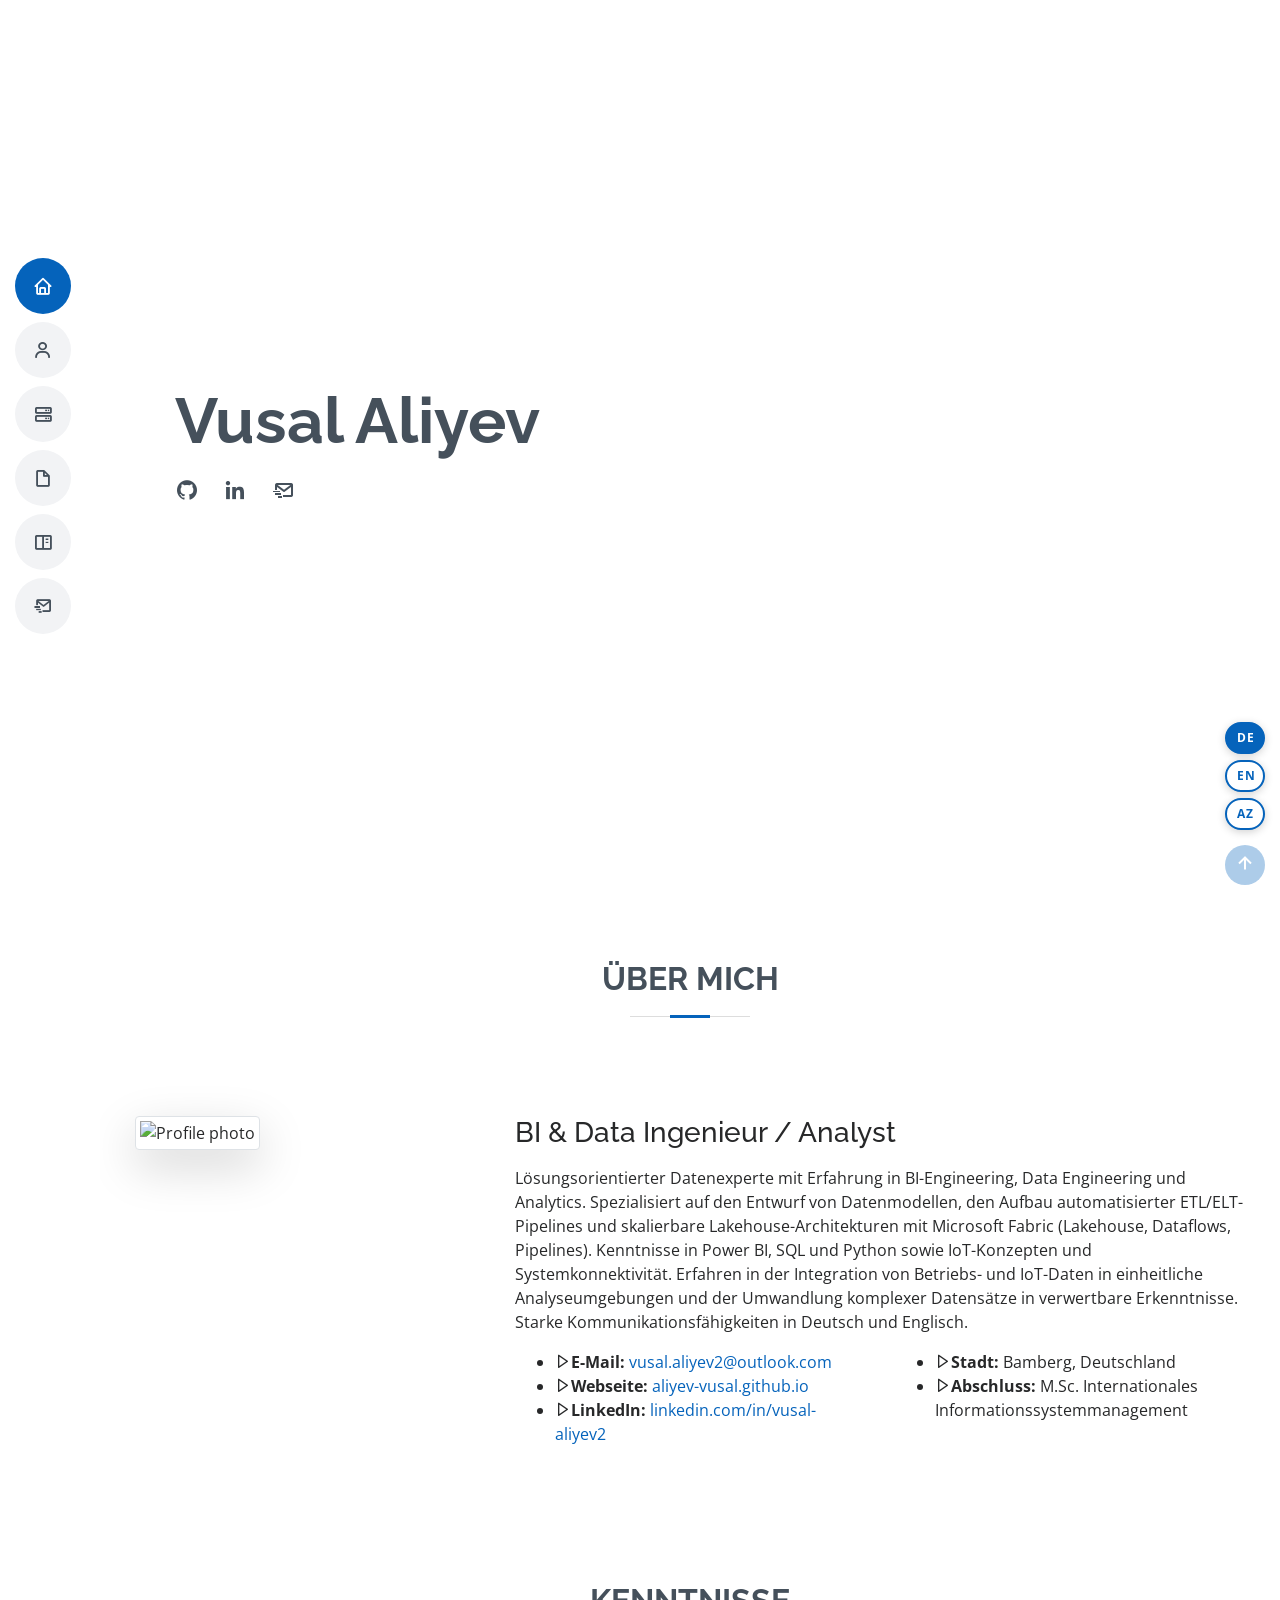
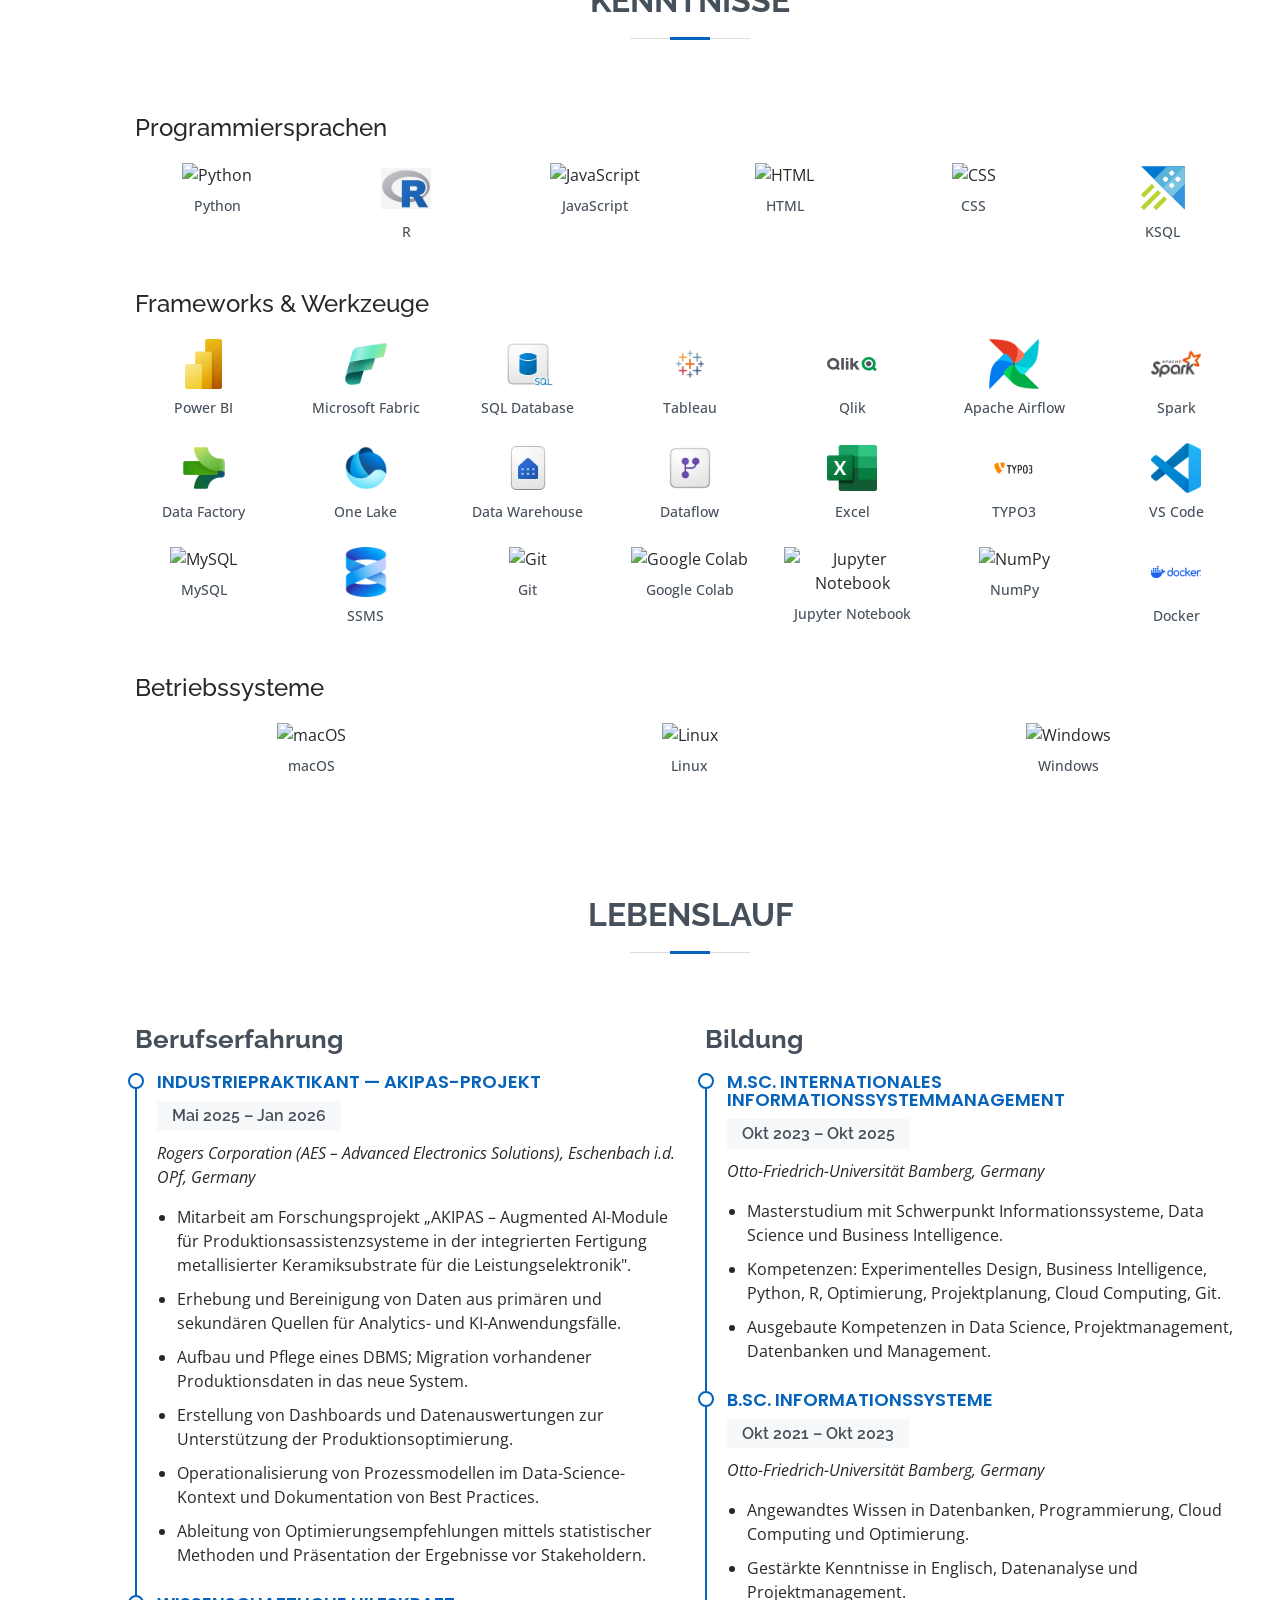
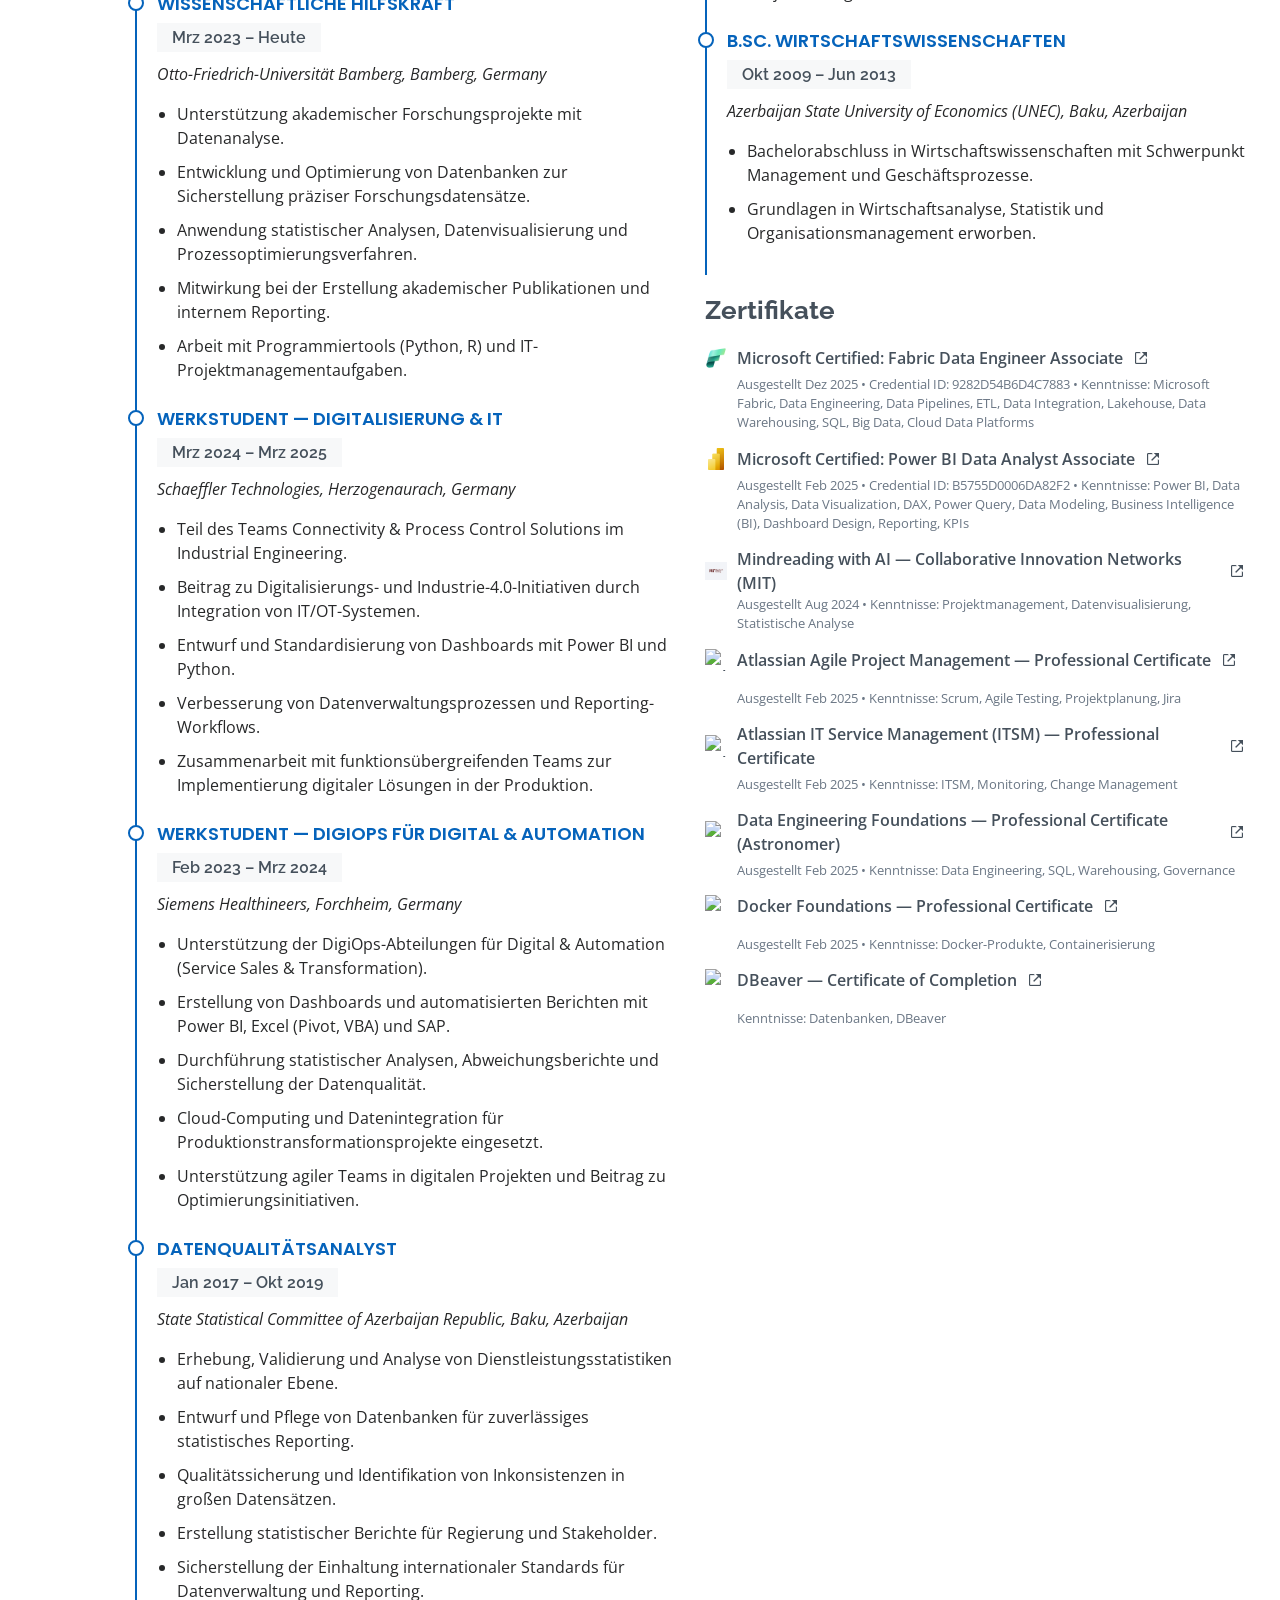
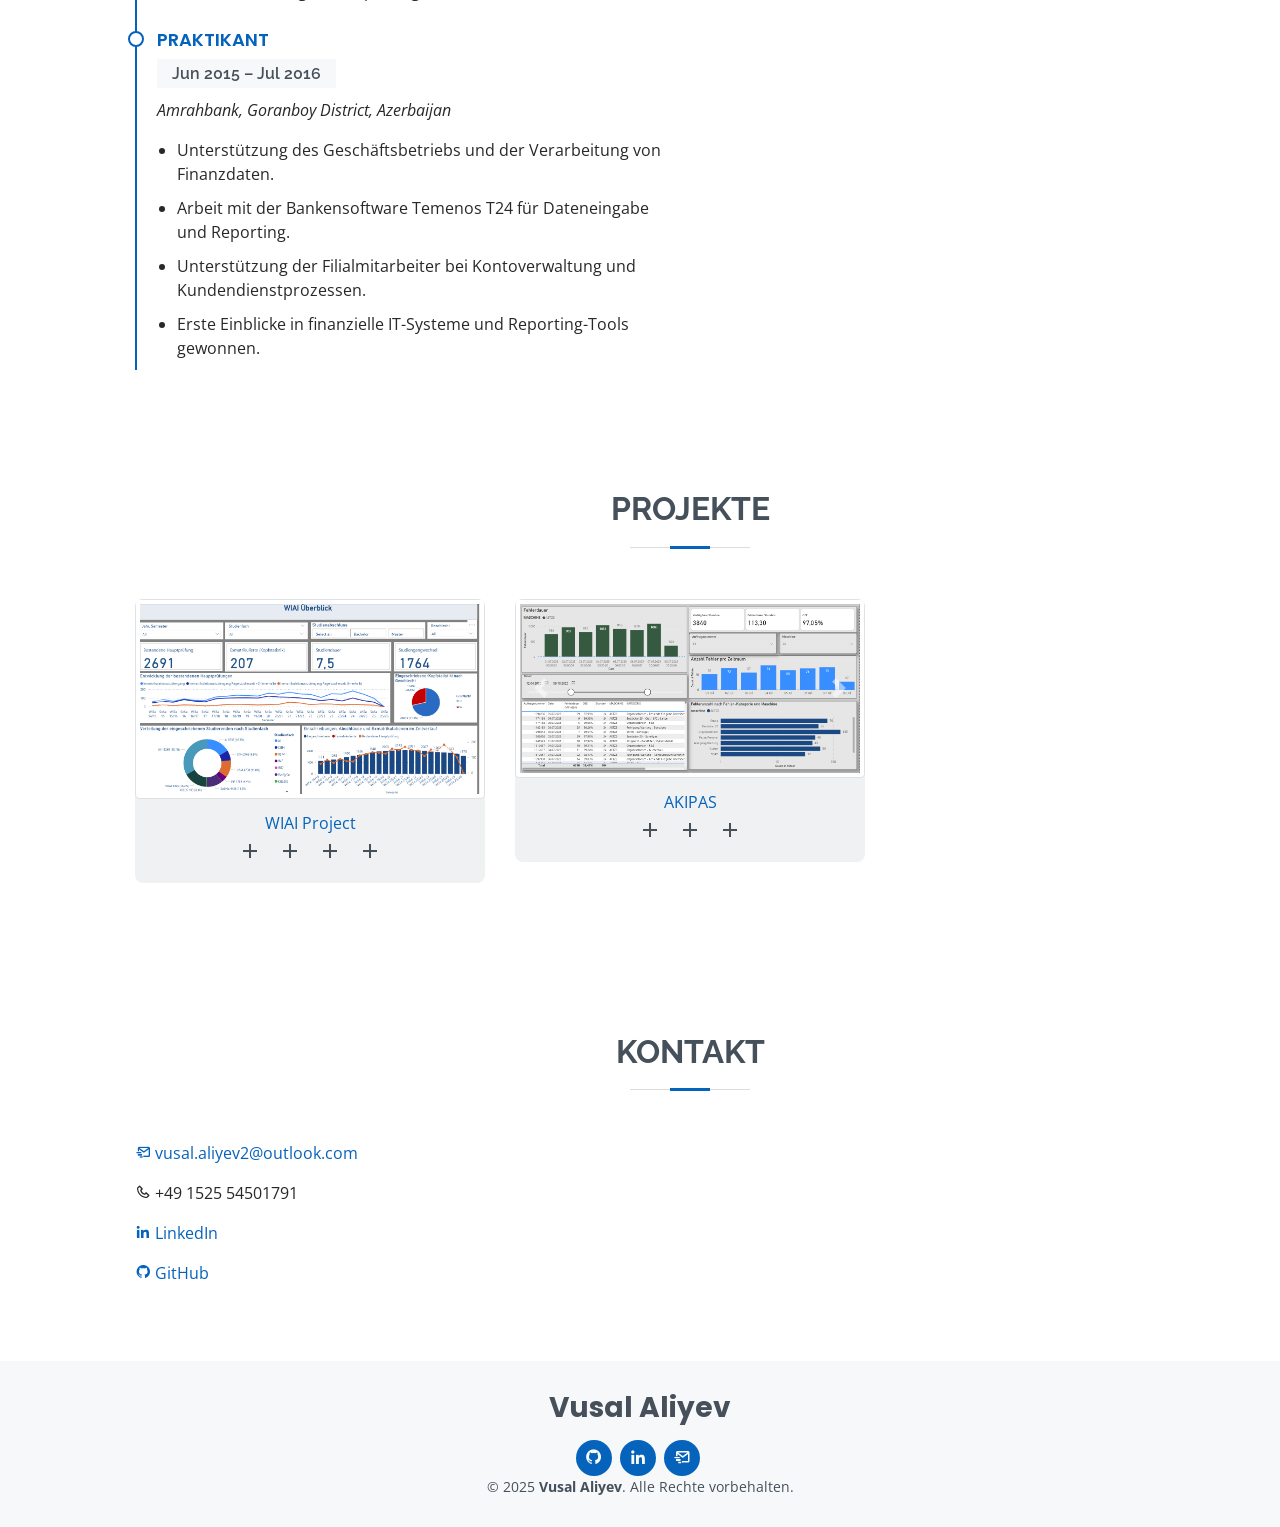
==== commit f9cc103e: "Fix language switcher visibility Move buttons to bottom-right (avoids hamburger overlap), use solid " ====
--- a/index.html
+++ b/index.html
@@ -37,47 +37,38 @@
     /* Language Switcher */
     .lang-switcher {
       position: fixed;
-      top: 14px;
-      right: 18px;
-      z-index: 9999;
+      bottom: 70px;
+      right: 15px;
+      z-index: 99998;
       display: flex;
+      flex-direction: column;
       gap: 6px;
     }
 
     .lang-btn {
-      background: rgba(255, 255, 255, 0.12);
-      border: 1px solid rgba(255, 255, 255, 0.35);
-      color: #fff;
+      background: #fff;
+      border: 2px solid #0563bb;
+      color: #0563bb;
       font-size: 12px;
       font-weight: 700;
       letter-spacing: 0.5px;
-      padding: 4px 10px;
+      padding: 5px 10px;
       border-radius: 20px;
       cursor: pointer;
-      backdrop-filter: blur(6px);
-      transition: background 0.25s, color 0.25s, border-color 0.25s;
+      box-shadow: 0 2px 8px rgba(0,0,0,0.18);
+      transition: background 0.2s, color 0.2s;
+      width: 40px;
+      text-align: center;
     }
 
     .lang-btn:hover {
-      background: rgba(255, 255, 255, 0.28);
-    }
-
-    .lang-btn.active {
-      background: #149ddd;
-      border-color: #149ddd;
+      background: #0563bb;
       color: #fff;
     }
 
-    @media (max-width: 768px) {
-      .lang-switcher {
-        top: 8px;
-        right: 56px;
-      }
-
-      .lang-btn {
-        font-size: 11px;
-        padding: 3px 8px;
-      }
+    .lang-btn.active {
+      background: #0563bb;
+      color: #fff;
     }
   </style>
 </head>
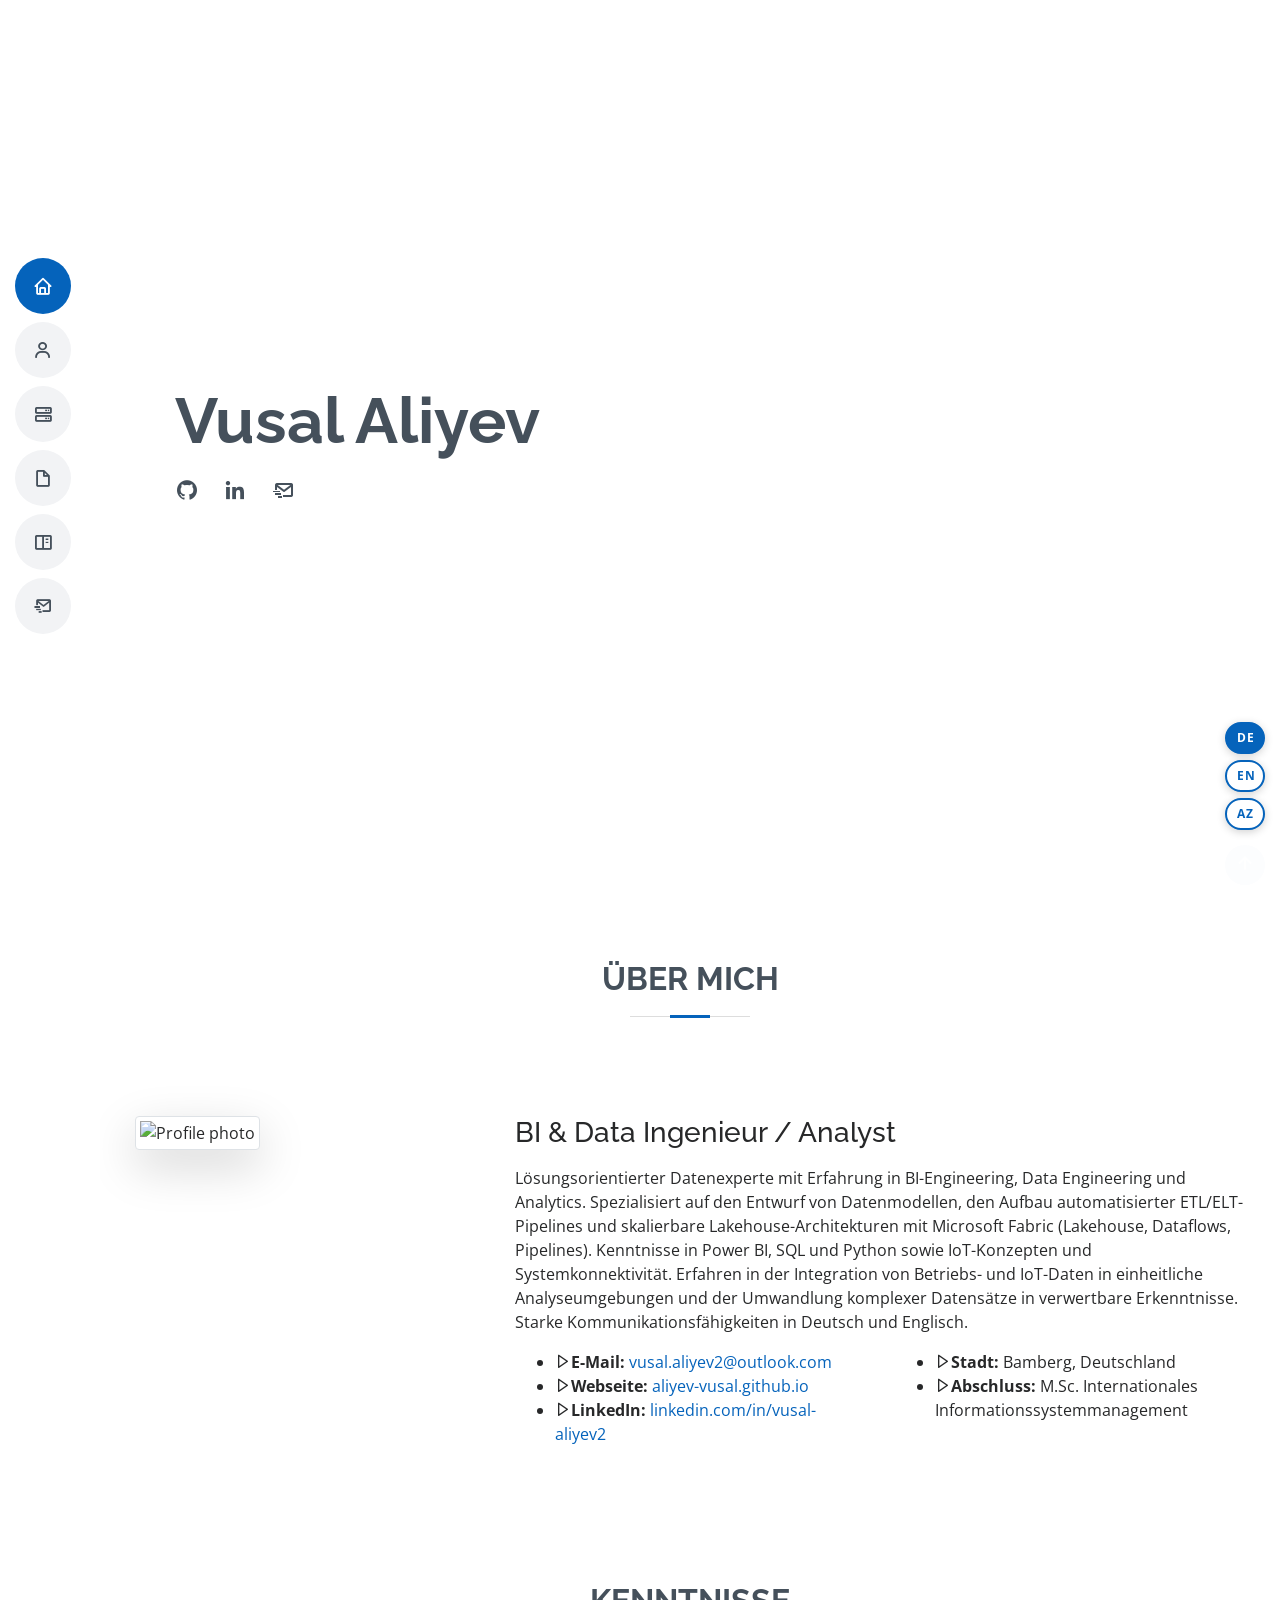
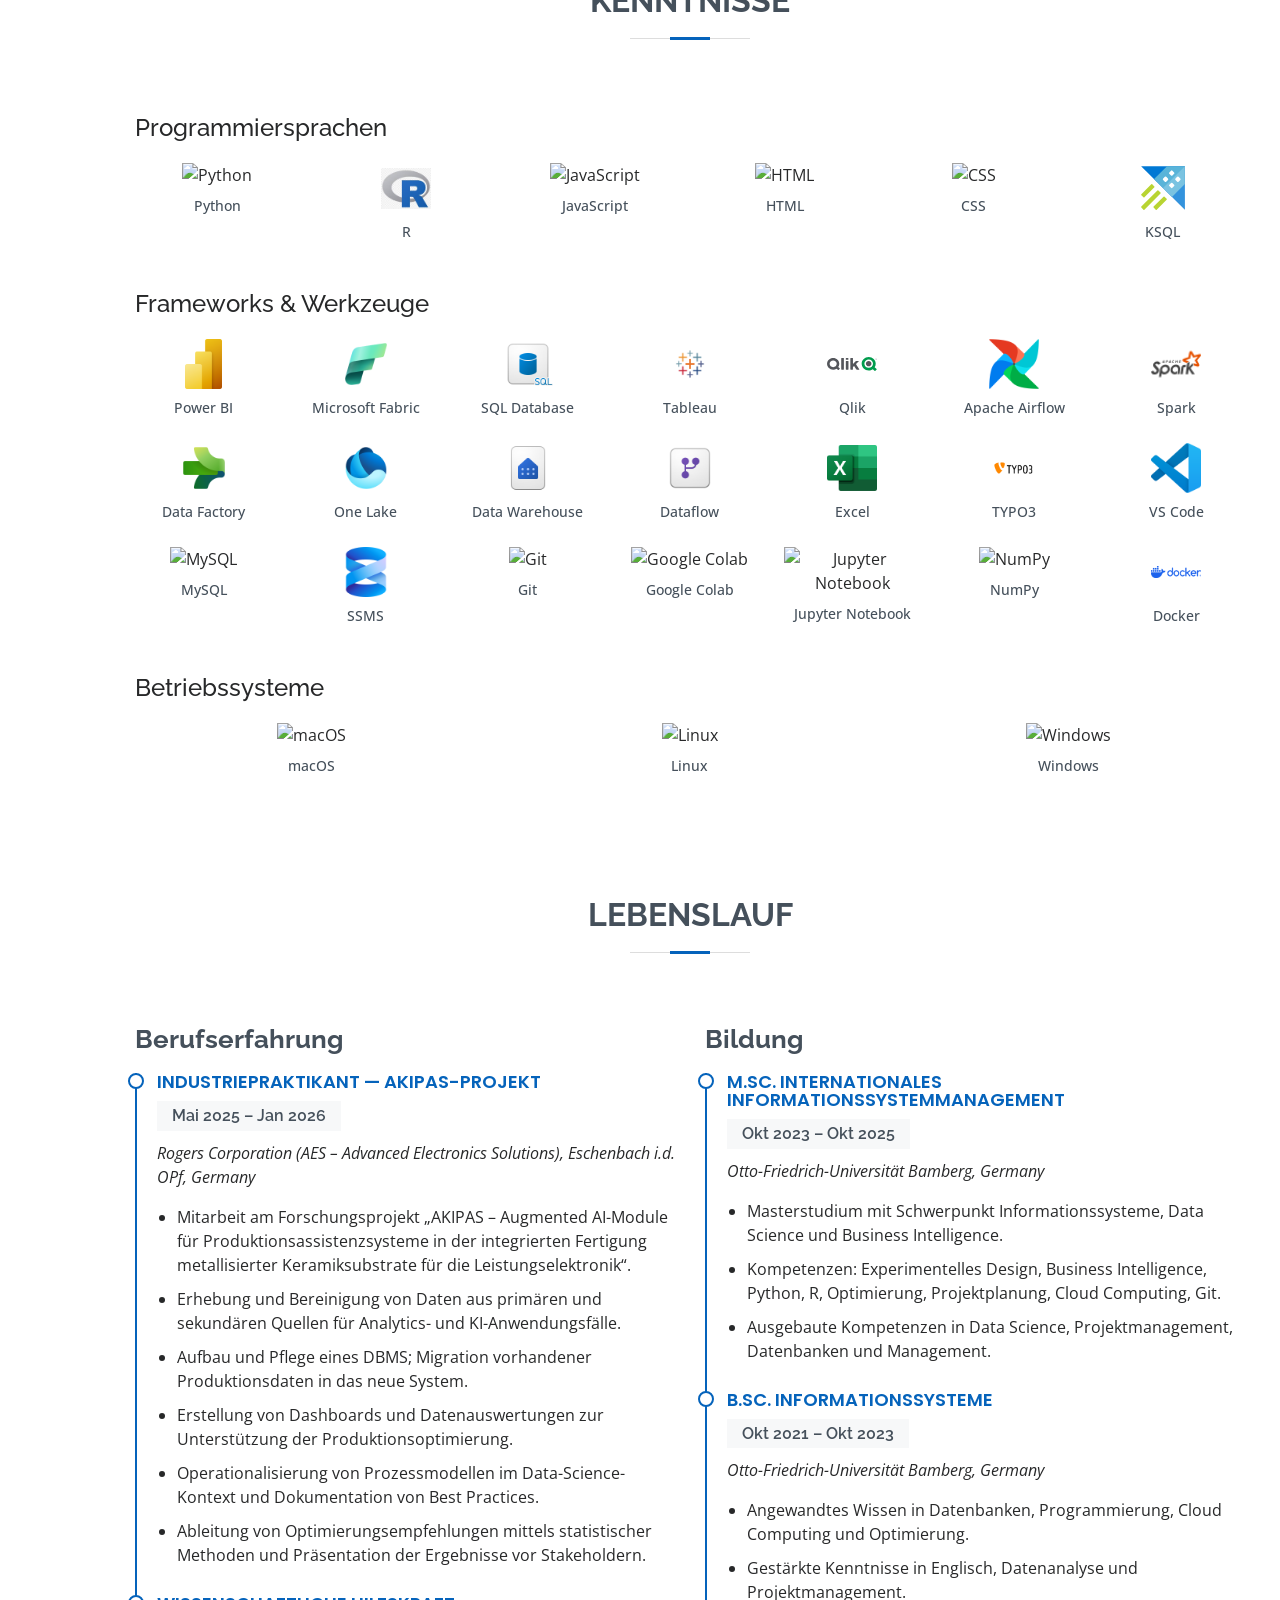
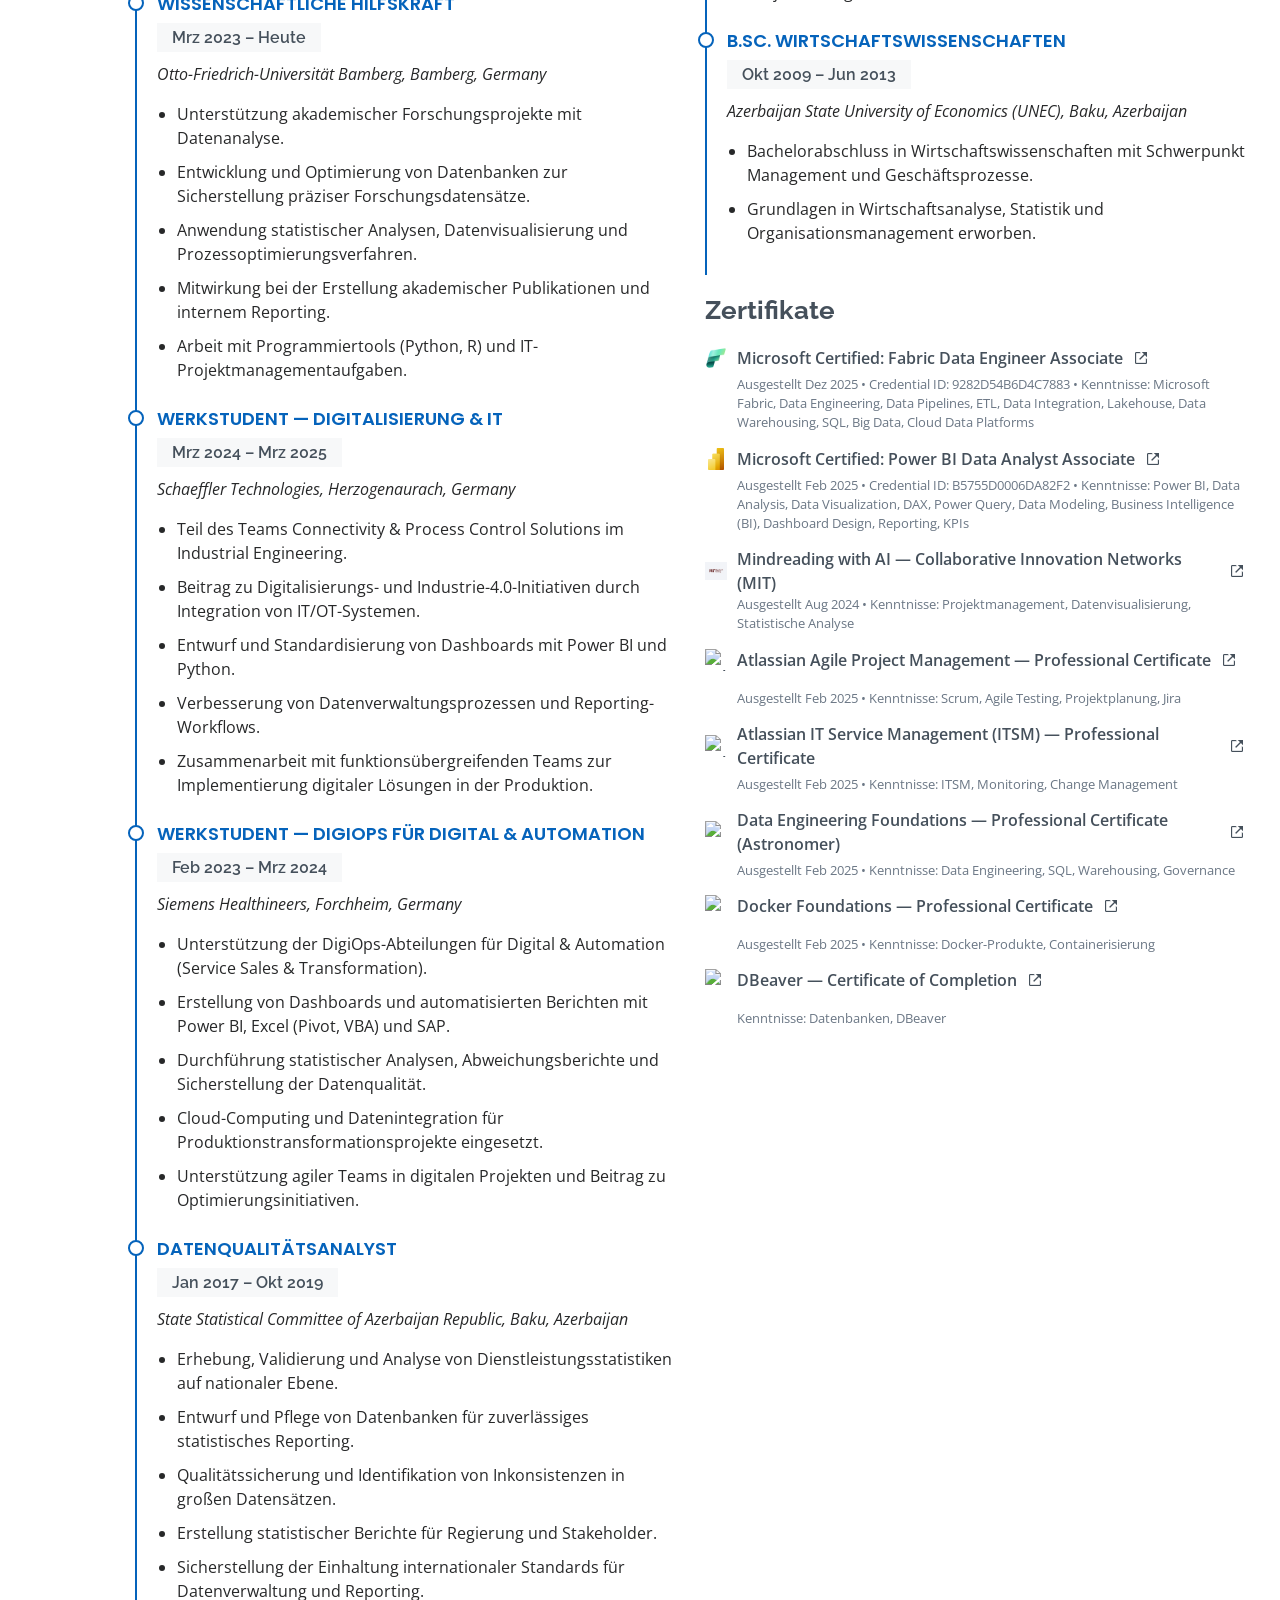
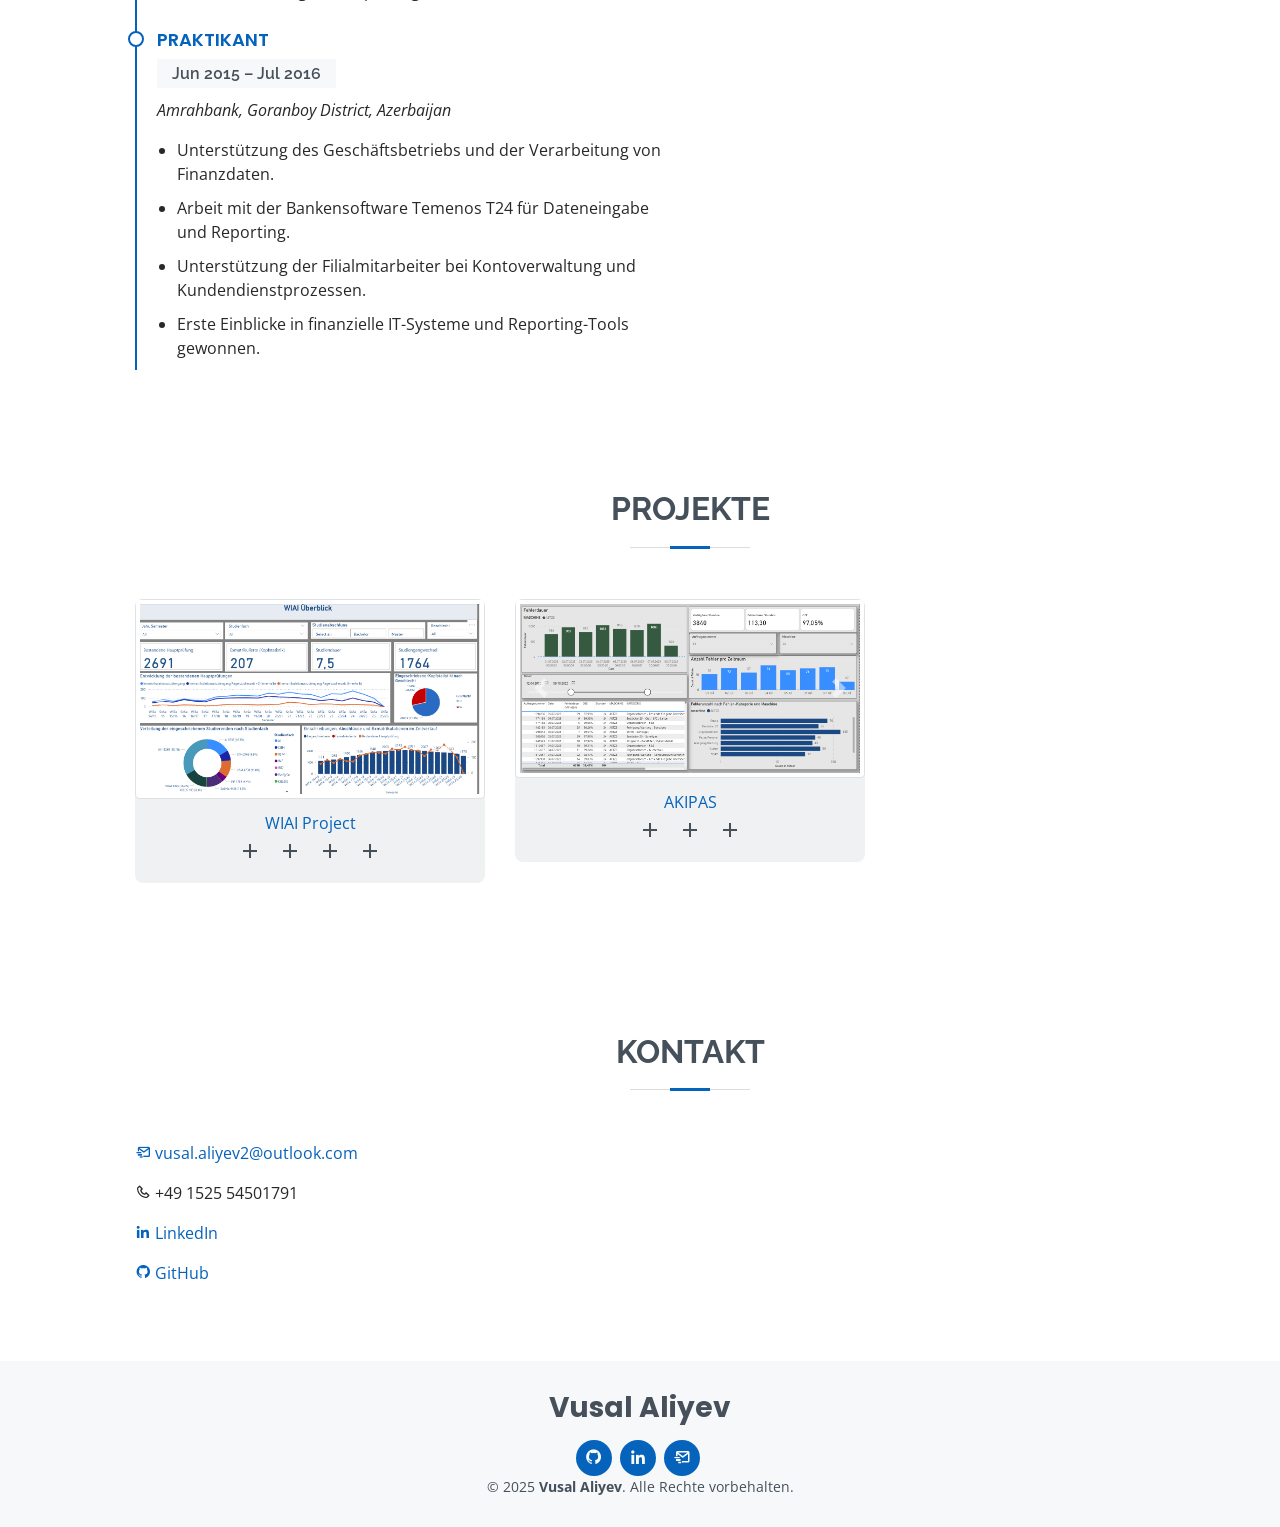
==== commit d3a8f9fc: "Fix JS syntax error breaking language switcher Unescaped ASCII double-quote inside DE job1_b1 string" ====
--- a/index.html
+++ b/index.html
@@ -597,7 +597,7 @@
         resume_certs: "Zertifikate",
         job1_title: "Industriepraktikant — AKIPAS-Projekt",
         job1_period: "Mai 2025 – Jan 2026",
-        job1_b1: "Mitarbeit am Forschungsprojekt „AKIPAS – Augmented AI-Module für Produktionsassistenzsysteme in der integrierten Fertigung metallisierter Keramiksubstrate für die Leistungselektronik".",
+        job1_b1: "Mitarbeit am Forschungsprojekt „AKIPAS – Augmented AI-Module für Produktionsassistenzsysteme in der integrierten Fertigung metallisierter Keramiksubstrate für die Leistungselektronik“.",
         job1_b2: "Erhebung und Bereinigung von Daten aus primären und sekundären Quellen für Analytics- und KI-Anwendungsfälle.",
         job1_b3: "Aufbau und Pflege eines DBMS; Migration vorhandener Produktionsdaten in das neue System.",
         job1_b4: "Erstellung von Dashboards und Datenauswertungen zur Unterstützung der Produktionsoptimierung.",
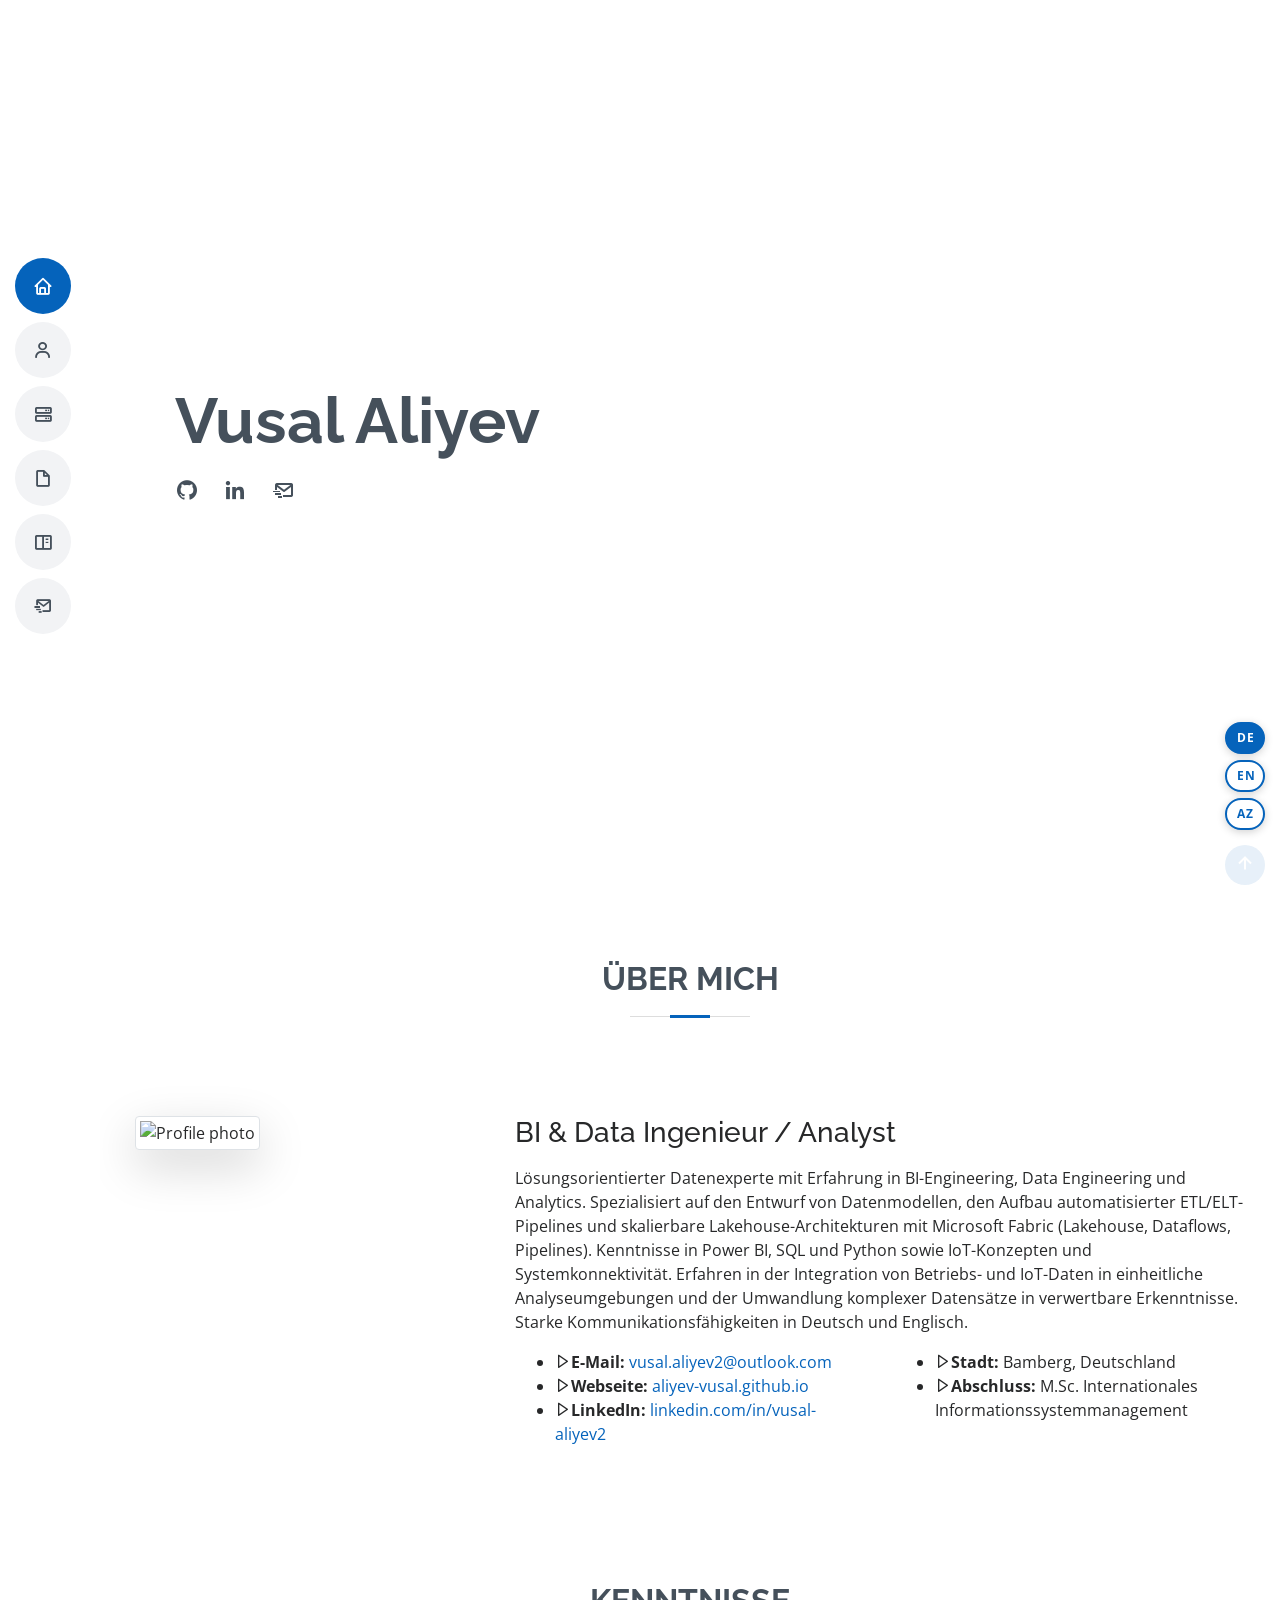
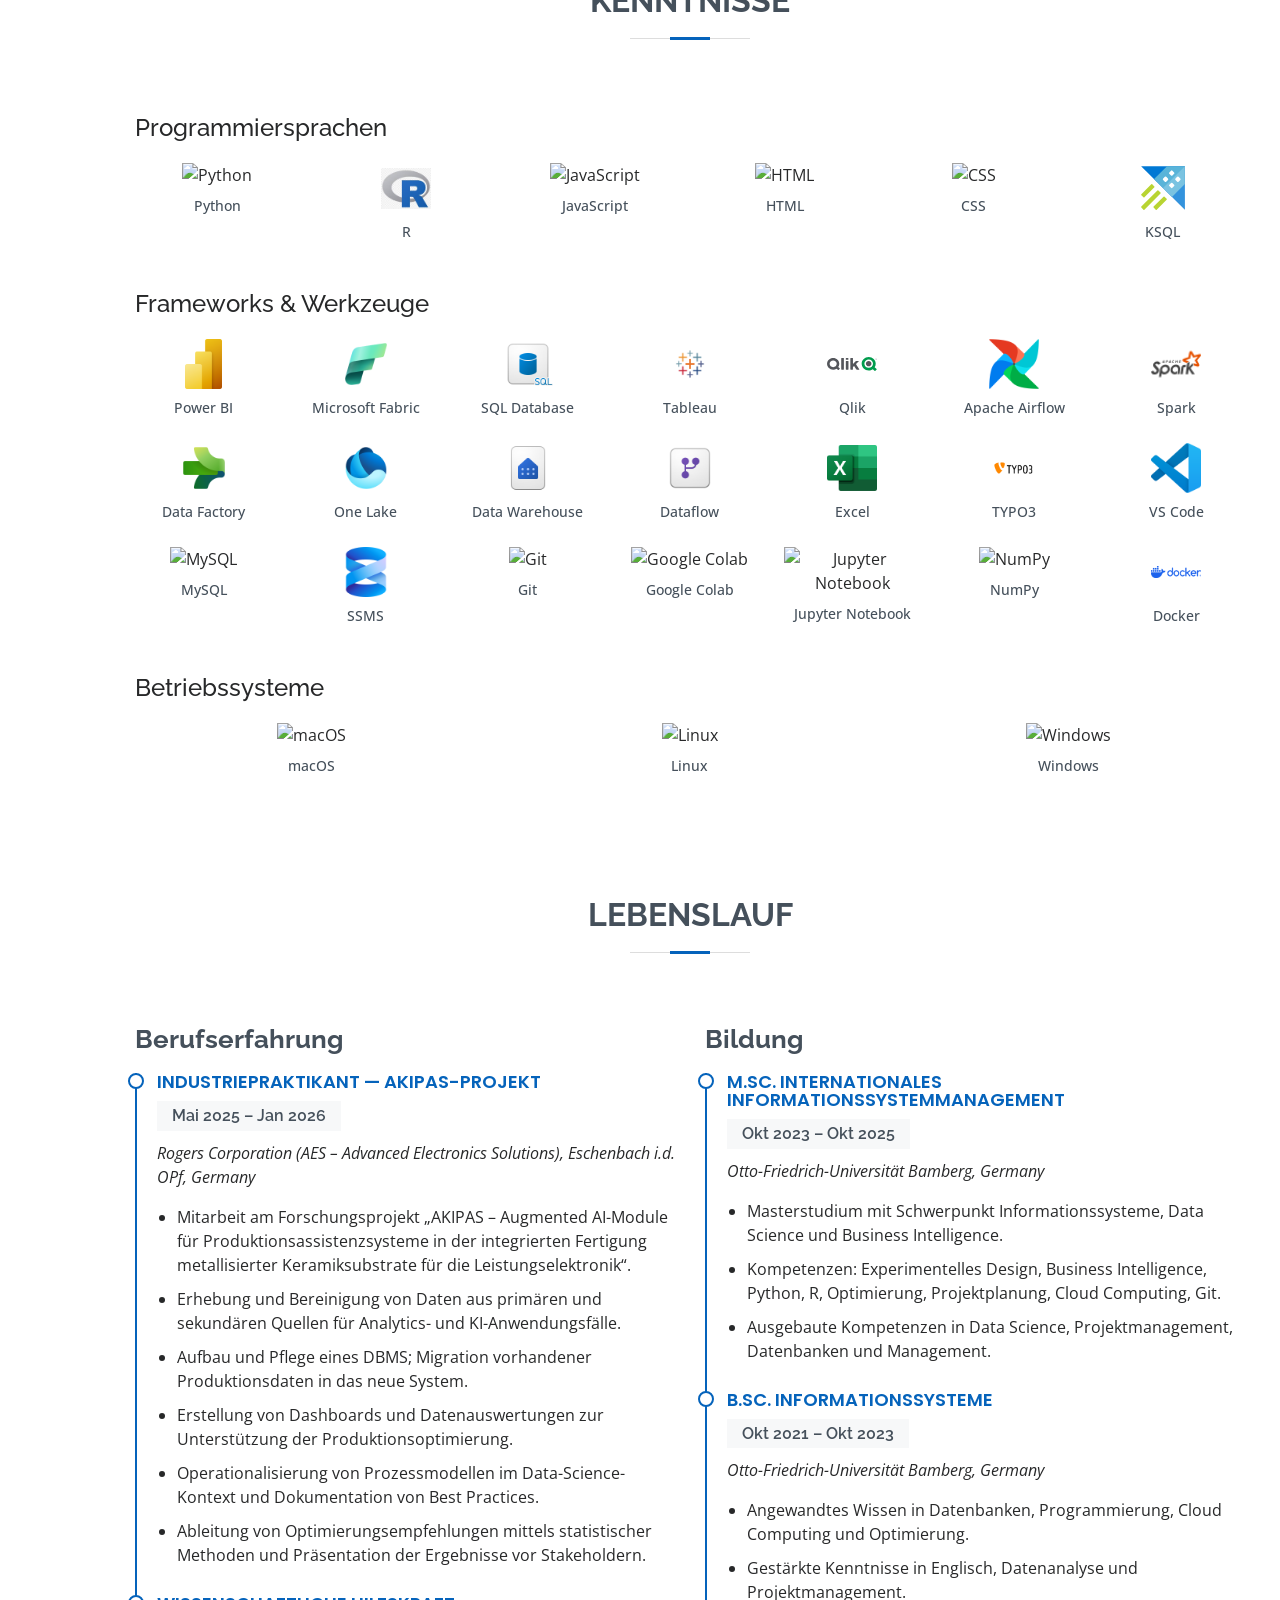
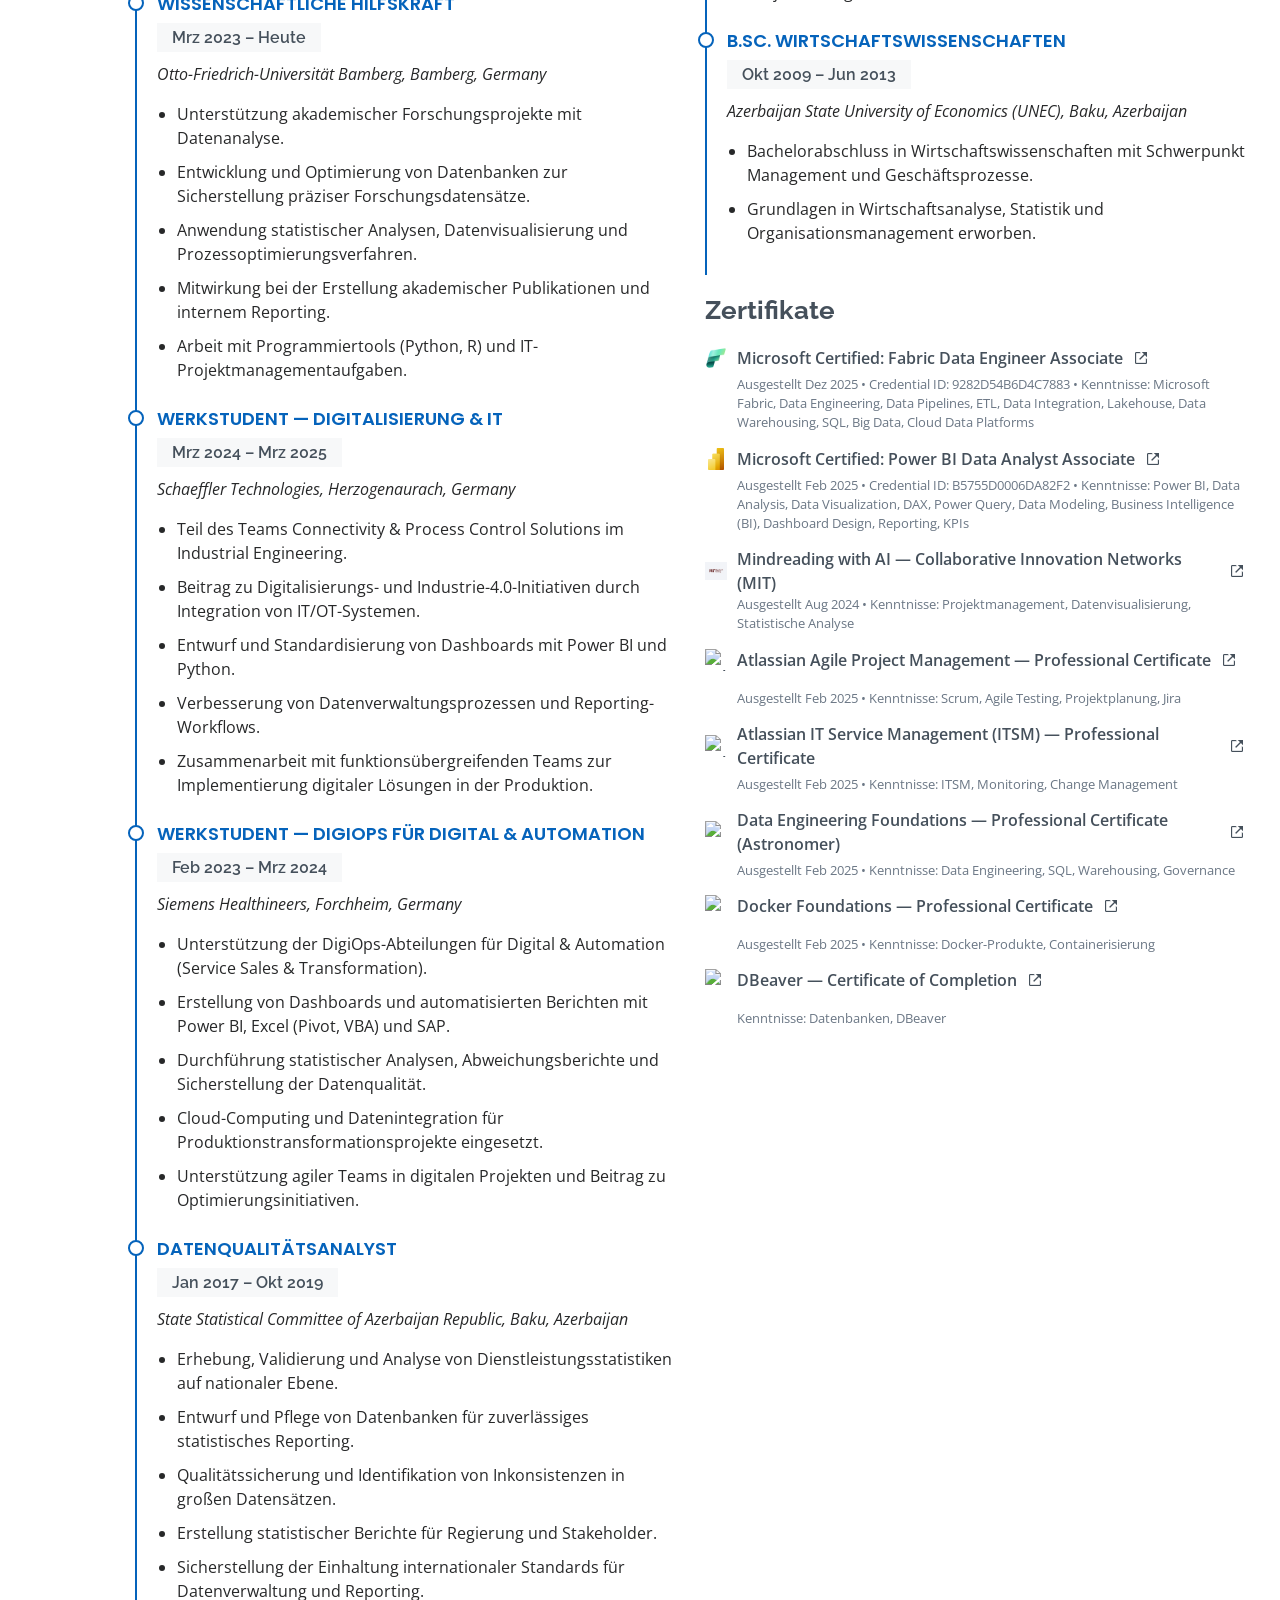
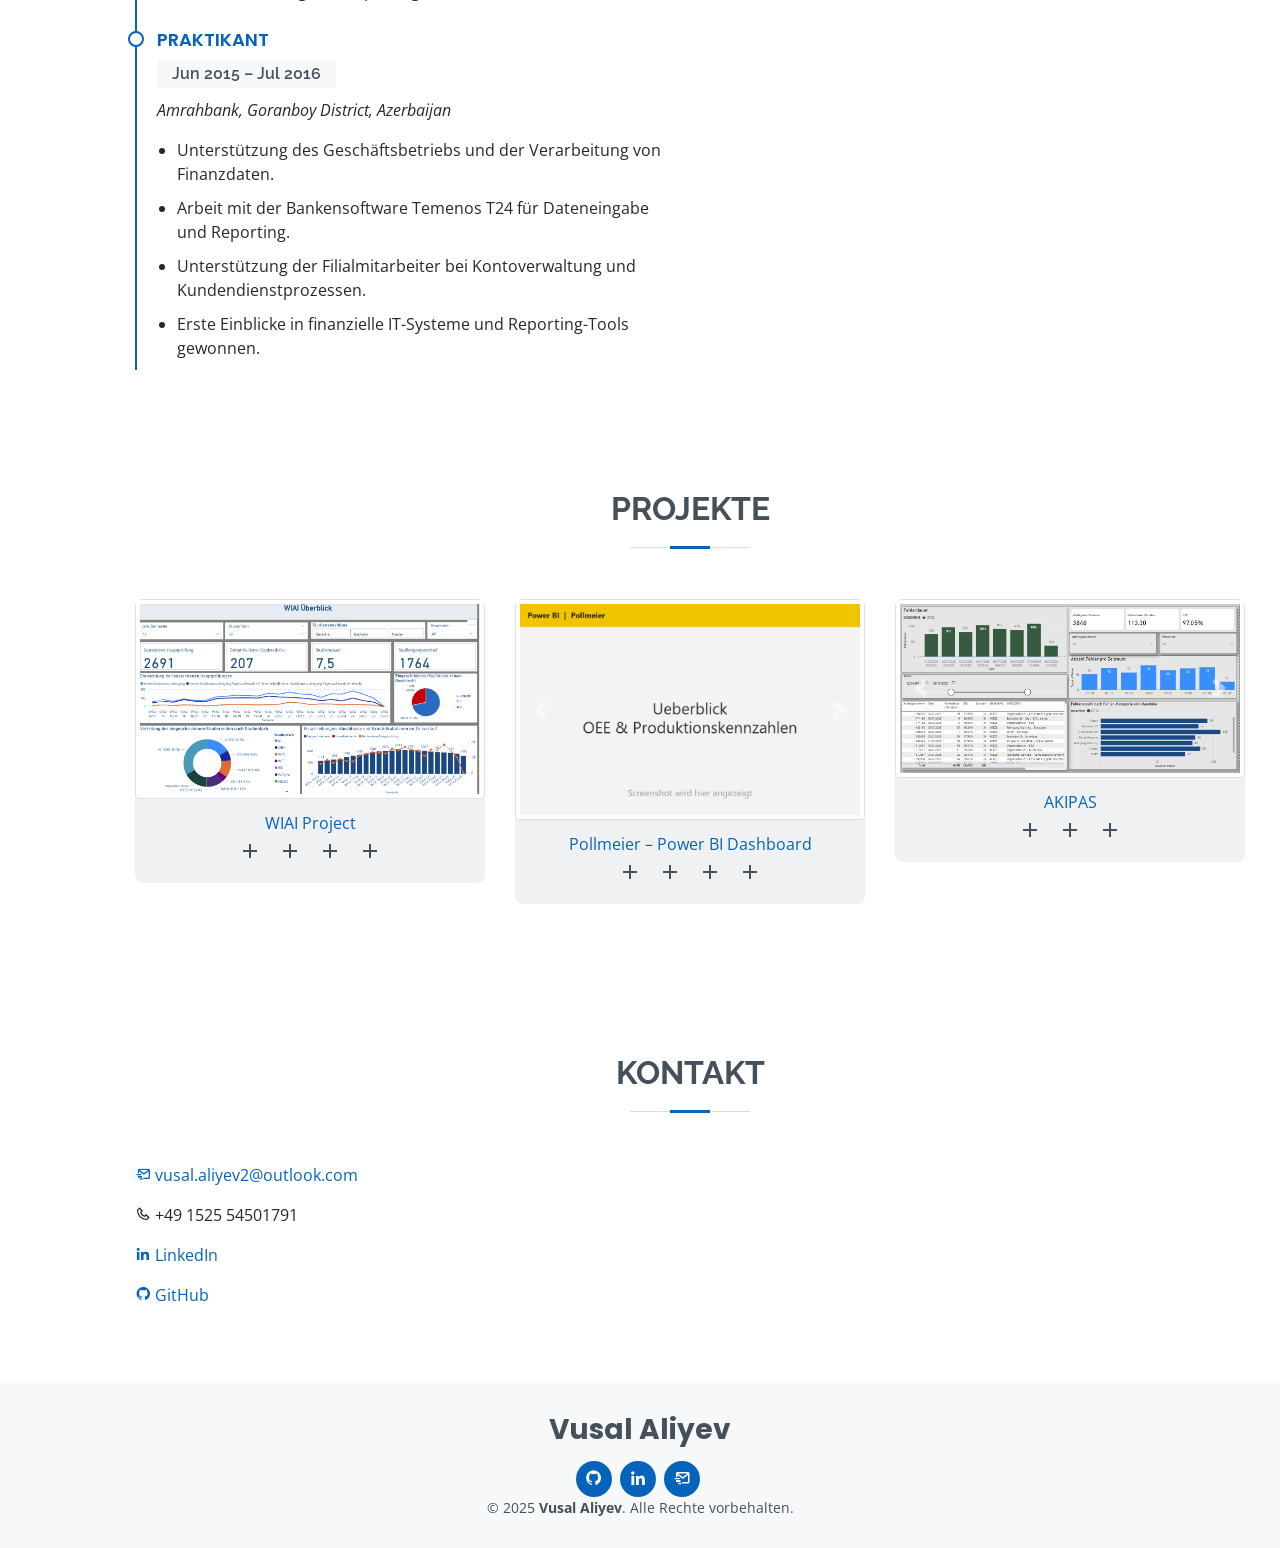
==== commit bf0c6db1: "Add Pollmeier Power BI project to portfolio - 4-page carousel (Überblick, Qualität, Fehleranalyse, A" ====
--- a/index.html
+++ b/index.html
@@ -487,6 +487,43 @@
                   <a href="assets/img/Projects_pictures/Studierenden_Entwicklung.png" title="Preview"><i class="bx bx-plus"></i></a>
                   <a href="assets/img/Projects_pictures/Abschlussanlyse.png" title="Preview"><i class="bx bx-plus"></i></a>
                   <a href="assets/img/Projects_pictures/Statistischen_Visio.png" title="Preview"><i class="bx bx-plus"></i></a>
+                </div>
+              </div>
+            </div>
+          </div>
+
+          <!-- Project 3: Pollmeier Power BI -->
+          <div class="col-lg-4 col-md-6 portfolio-item">
+            <div class="portfolio-wrap">
+              <div id="project3Carousel" class="carousel slide" data-ride="carousel">
+                <div class="carousel-inner">
+                  <div class="carousel-item active">
+                    <img src="assets/img/Projects_pictures/Pollmeier_1.png" class="img-fluid img-thumbnail" alt="Pollmeier Überblick" loading="lazy">
+                  </div>
+                  <div class="carousel-item">
+                    <img src="assets/img/Projects_pictures/Pollmeier_2.png" class="img-fluid img-thumbnail" alt="Pollmeier Qualität" loading="lazy">
+                  </div>
+                  <div class="carousel-item">
+                    <img src="assets/img/Projects_pictures/Pollmeier_3.png" class="img-fluid img-thumbnail" alt="Pollmeier Fehleranalyse" loading="lazy">
+                  </div>
+                  <div class="carousel-item">
+                    <img src="assets/img/Projects_pictures/Pollmeier_4.png" class="img-fluid img-thumbnail" alt="Pollmeier Ausbeute" loading="lazy">
+                  </div>
+                </div>
+                <a class="carousel-control-prev" href="#project3Carousel" role="button" data-slide="prev" aria-label="Previous">
+                  <span class="carousel-control-prev-icon" aria-hidden="true"></span>
+                </a>
+                <a class="carousel-control-next" href="#project3Carousel" role="button" data-slide="next" aria-label="Next">
+                  <span class="carousel-control-next-icon" aria-hidden="true"></span>
+                </a>
+              </div>
+              <div class="portfolio-info">
+                <a href="assets/Pro/Pollmeier.pbix" download><span data-i18n="proj_pollmeier_title">Pollmeier – Power BI Dashboard</span></a>
+                <div class="portfolio-links">
+                  <a href="assets/img/Projects_pictures/Pollmeier_1.png" title="Überblick"><i class="bx bx-plus"></i></a>
+                  <a href="assets/img/Projects_pictures/Pollmeier_2.png" title="Qualität"><i class="bx bx-plus"></i></a>
+                  <a href="assets/img/Projects_pictures/Pollmeier_3.png" title="Fehleranalyse"><i class="bx bx-plus"></i></a>
+                  <a href="assets/img/Projects_pictures/Pollmeier_4.png" title="Ausbeute"><i class="bx bx-plus"></i></a>
                 </div>
               </div>
             </div>
@@ -658,6 +695,7 @@
         cert6_info: "Ausgestellt Feb 2025 • Kenntnisse: Data Engineering, SQL, Warehousing, Governance",
         cert7_info: "Ausgestellt Feb 2025 • Kenntnisse: Docker-Produkte, Containerisierung",
         cert8_info: "Kenntnisse: Datenbanken, DBeaver",
+        proj_pollmeier_title: "Pollmeier – Power BI Dashboard",
         footer_rights: "Alle Rechte vorbehalten."
       },
 
@@ -746,6 +784,7 @@
         cert6_info: "Issued Feb 2025 • Skills: Data Engineering, SQL, Warehousing, Governance",
         cert7_info: "Issued Feb 2025 • Skills: Docker Products, Containerization",
         cert8_info: "Skills: Databases, DBeaver",
+        proj_pollmeier_title: "Pollmeier – Power BI Dashboard",
         footer_rights: "All Rights Reserved."
       },
 
@@ -834,6 +873,7 @@
         cert6_info: "Verilmə tarixi: Fev 2025 • Bacarıqlar: Data Engineering, SQL, Warehousing, Governance",
         cert7_info: "Verilmə tarixi: Fev 2025 • Bacarıqlar: Docker Məhsulları, Konteynerləşdirmə",
         cert8_info: "Bacarıqlar: Verilənlər Bazaları, DBeaver",
+        proj_pollmeier_title: "Pollmeier – Power BI İnformasiya Paneli",
         footer_rights: "Bütün hüquqlar qorunur."
       }
     };
